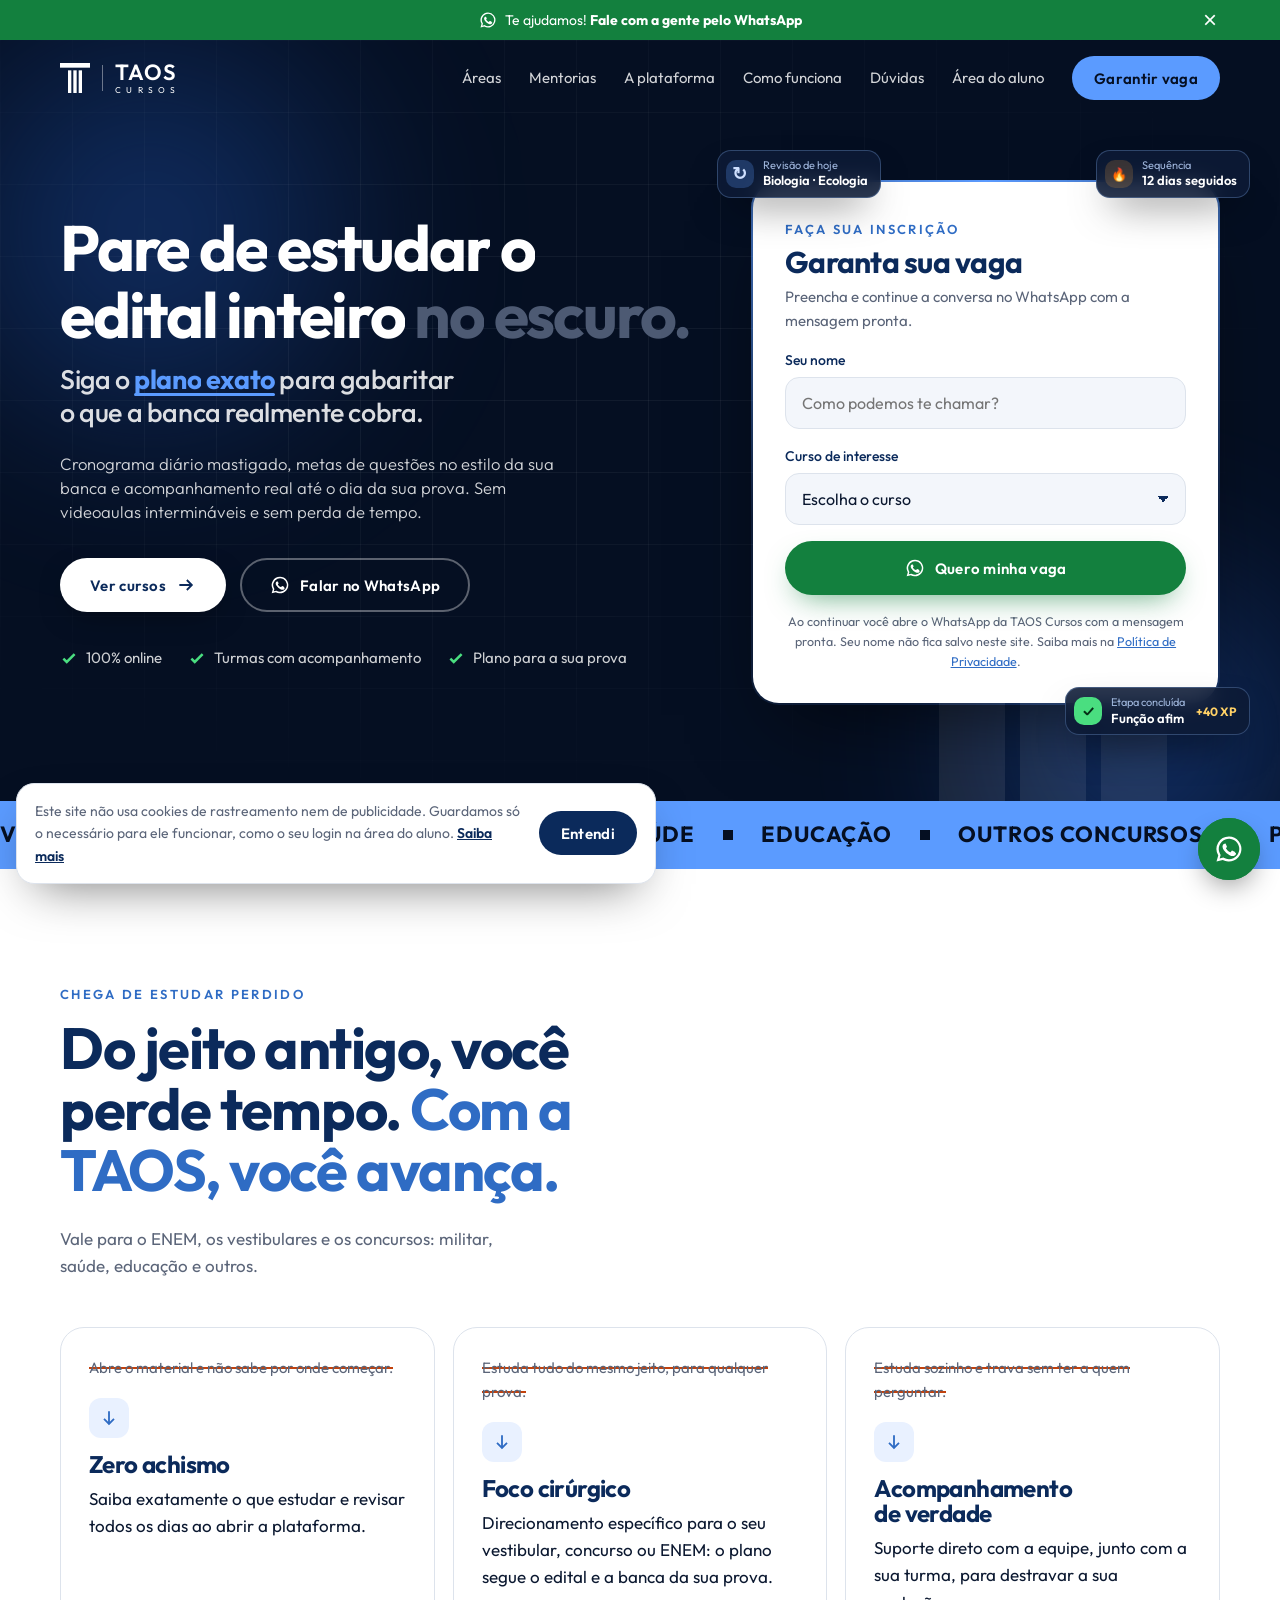
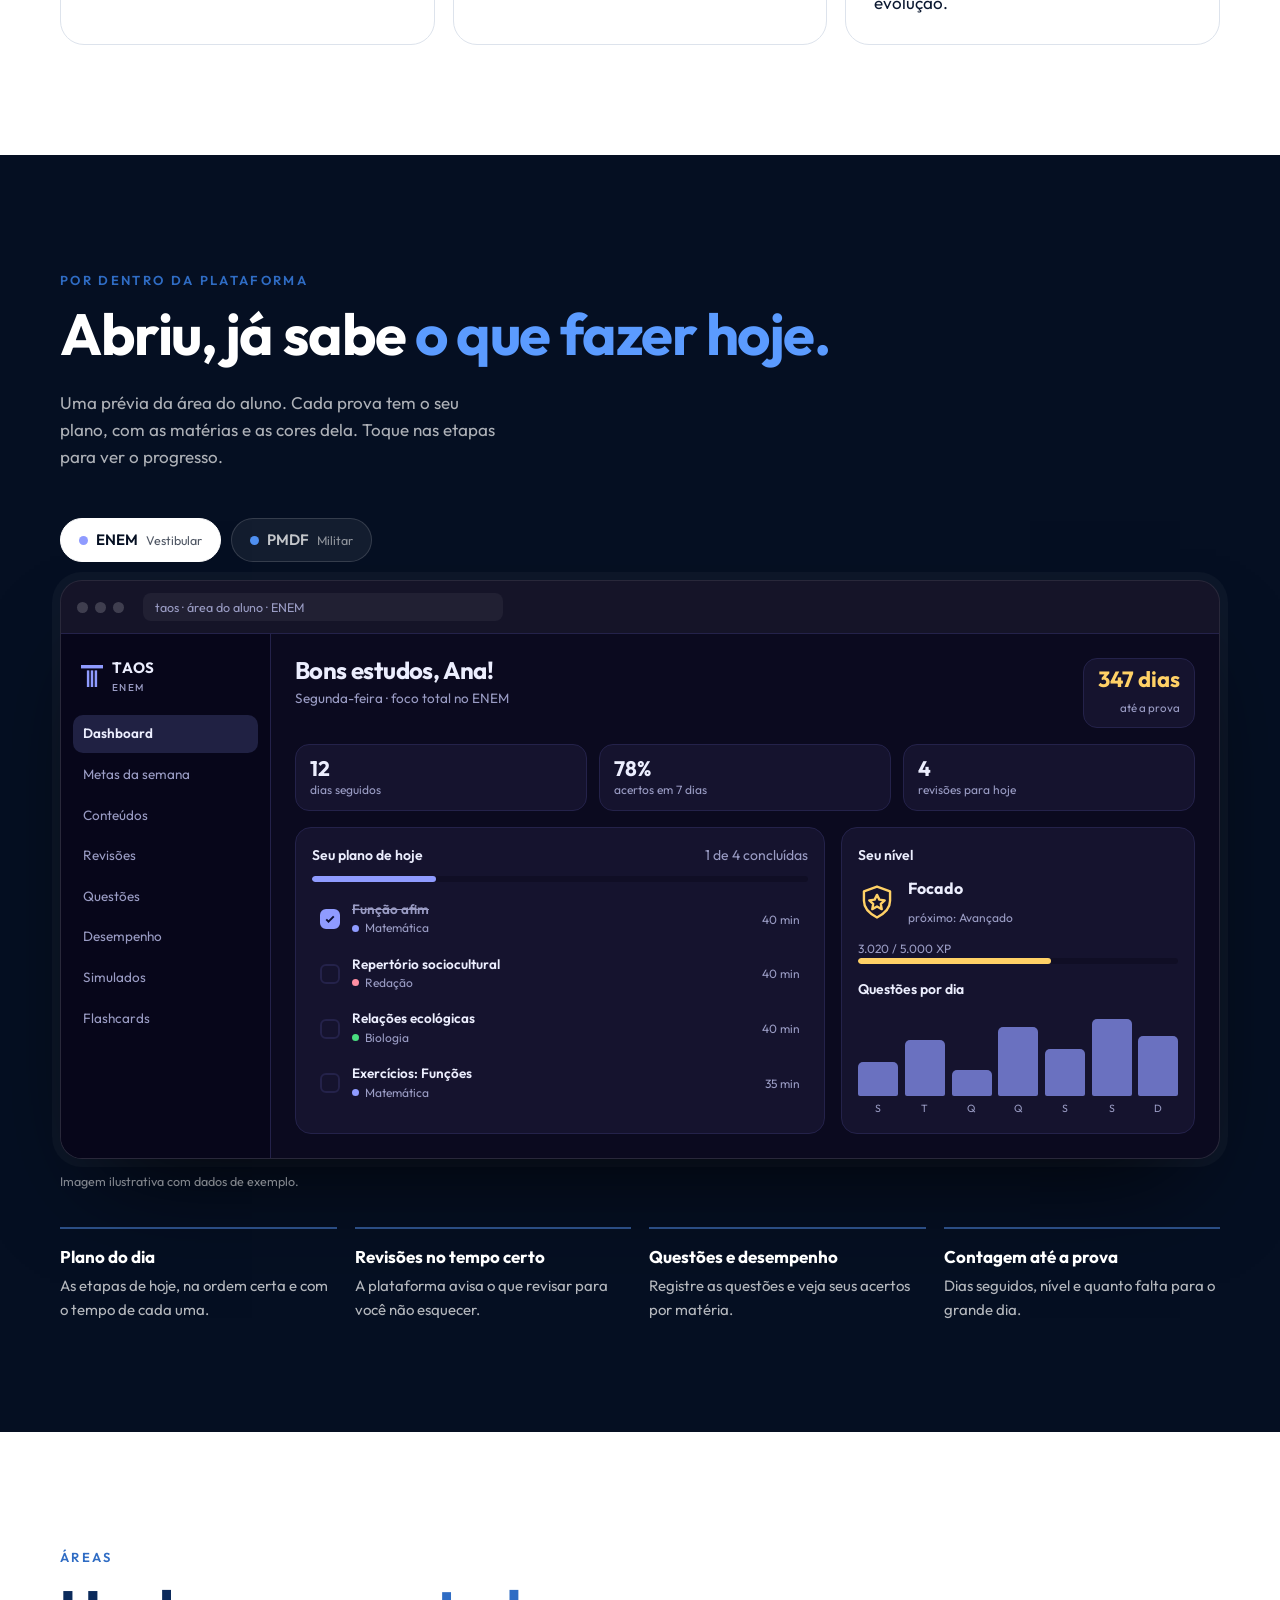
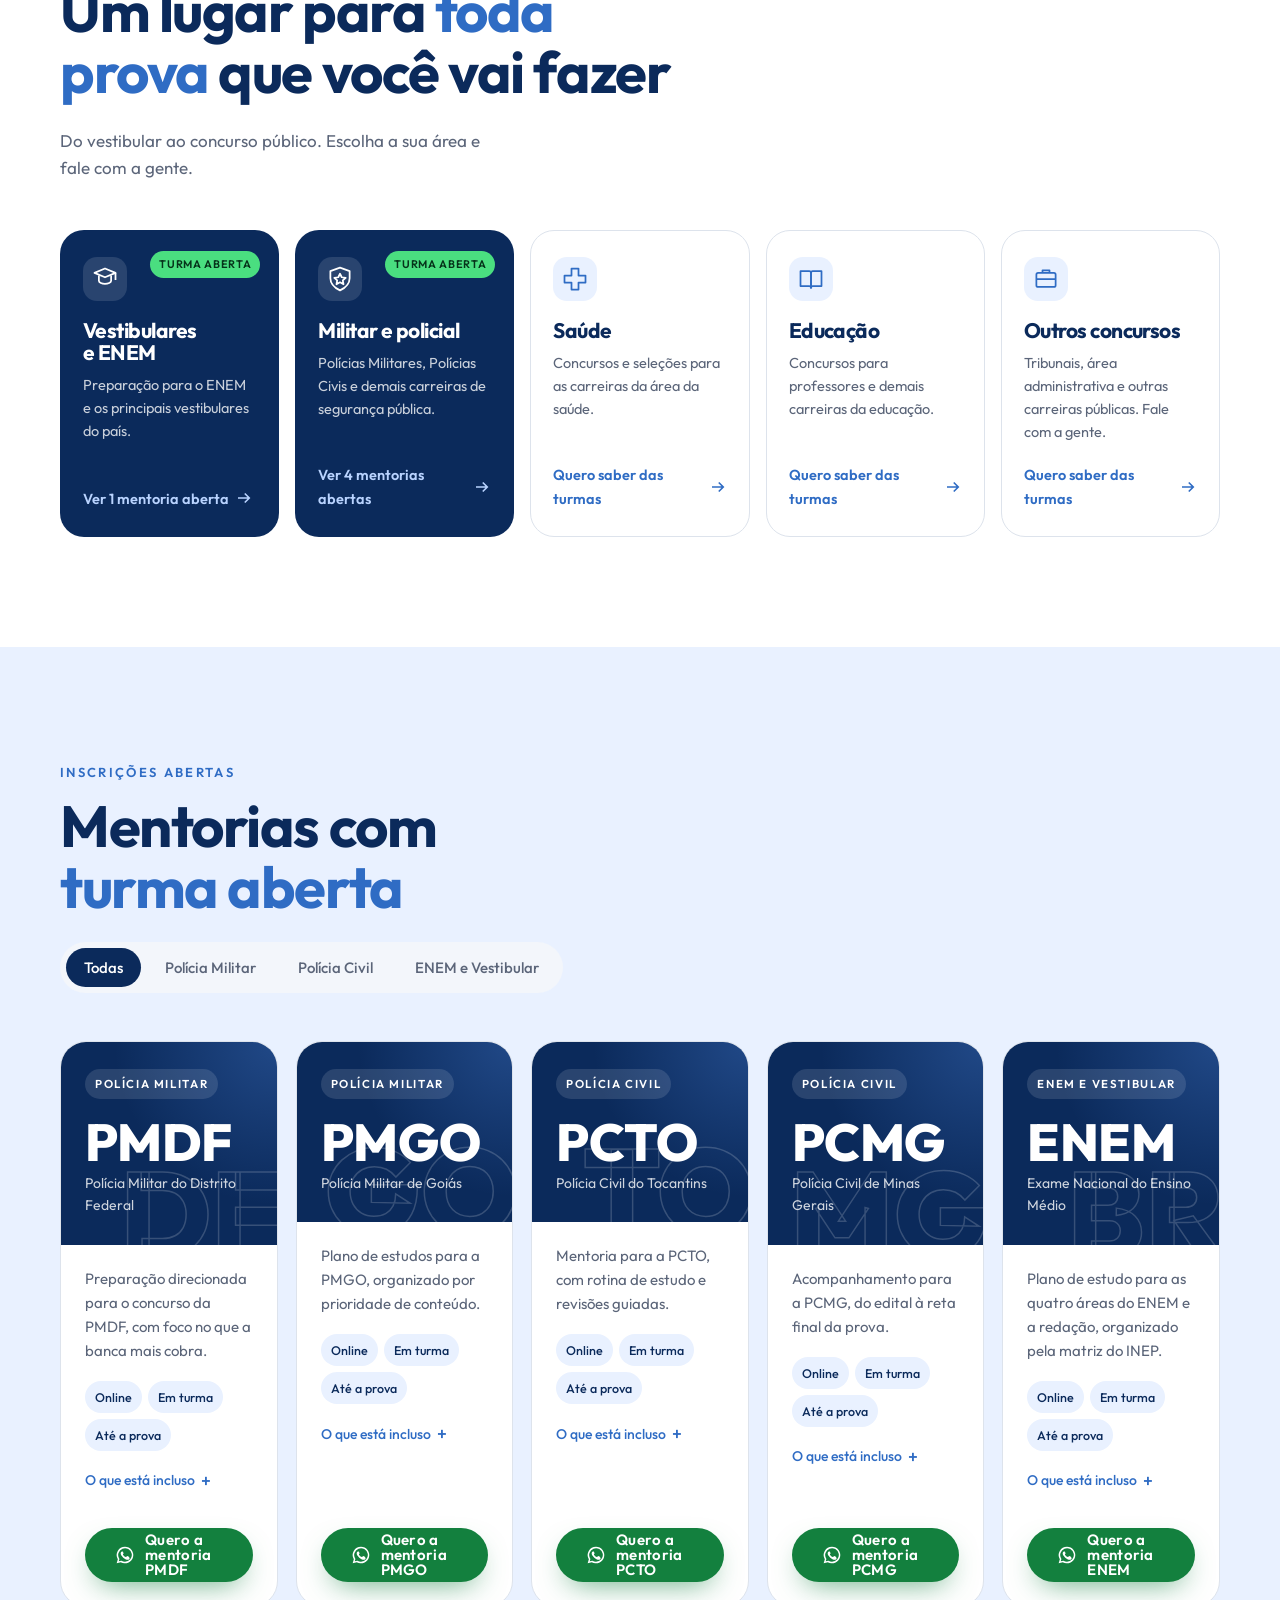
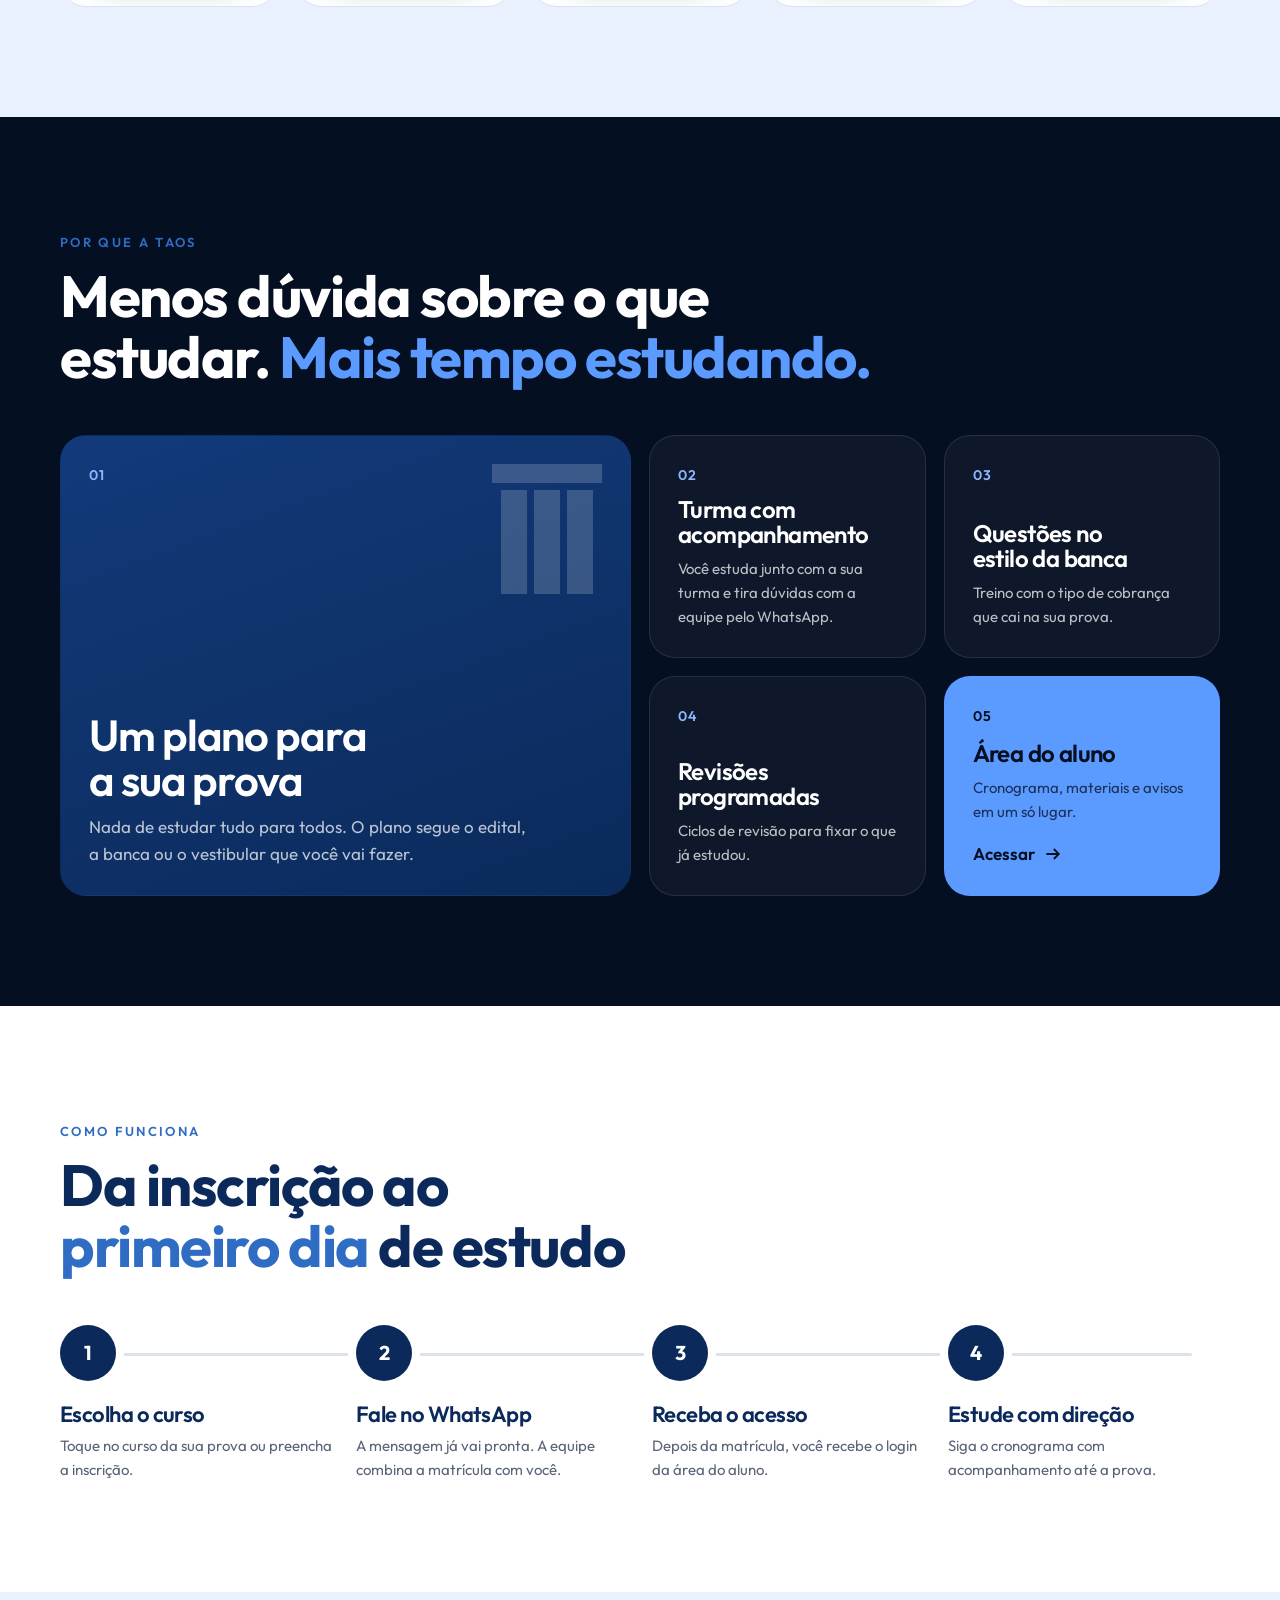
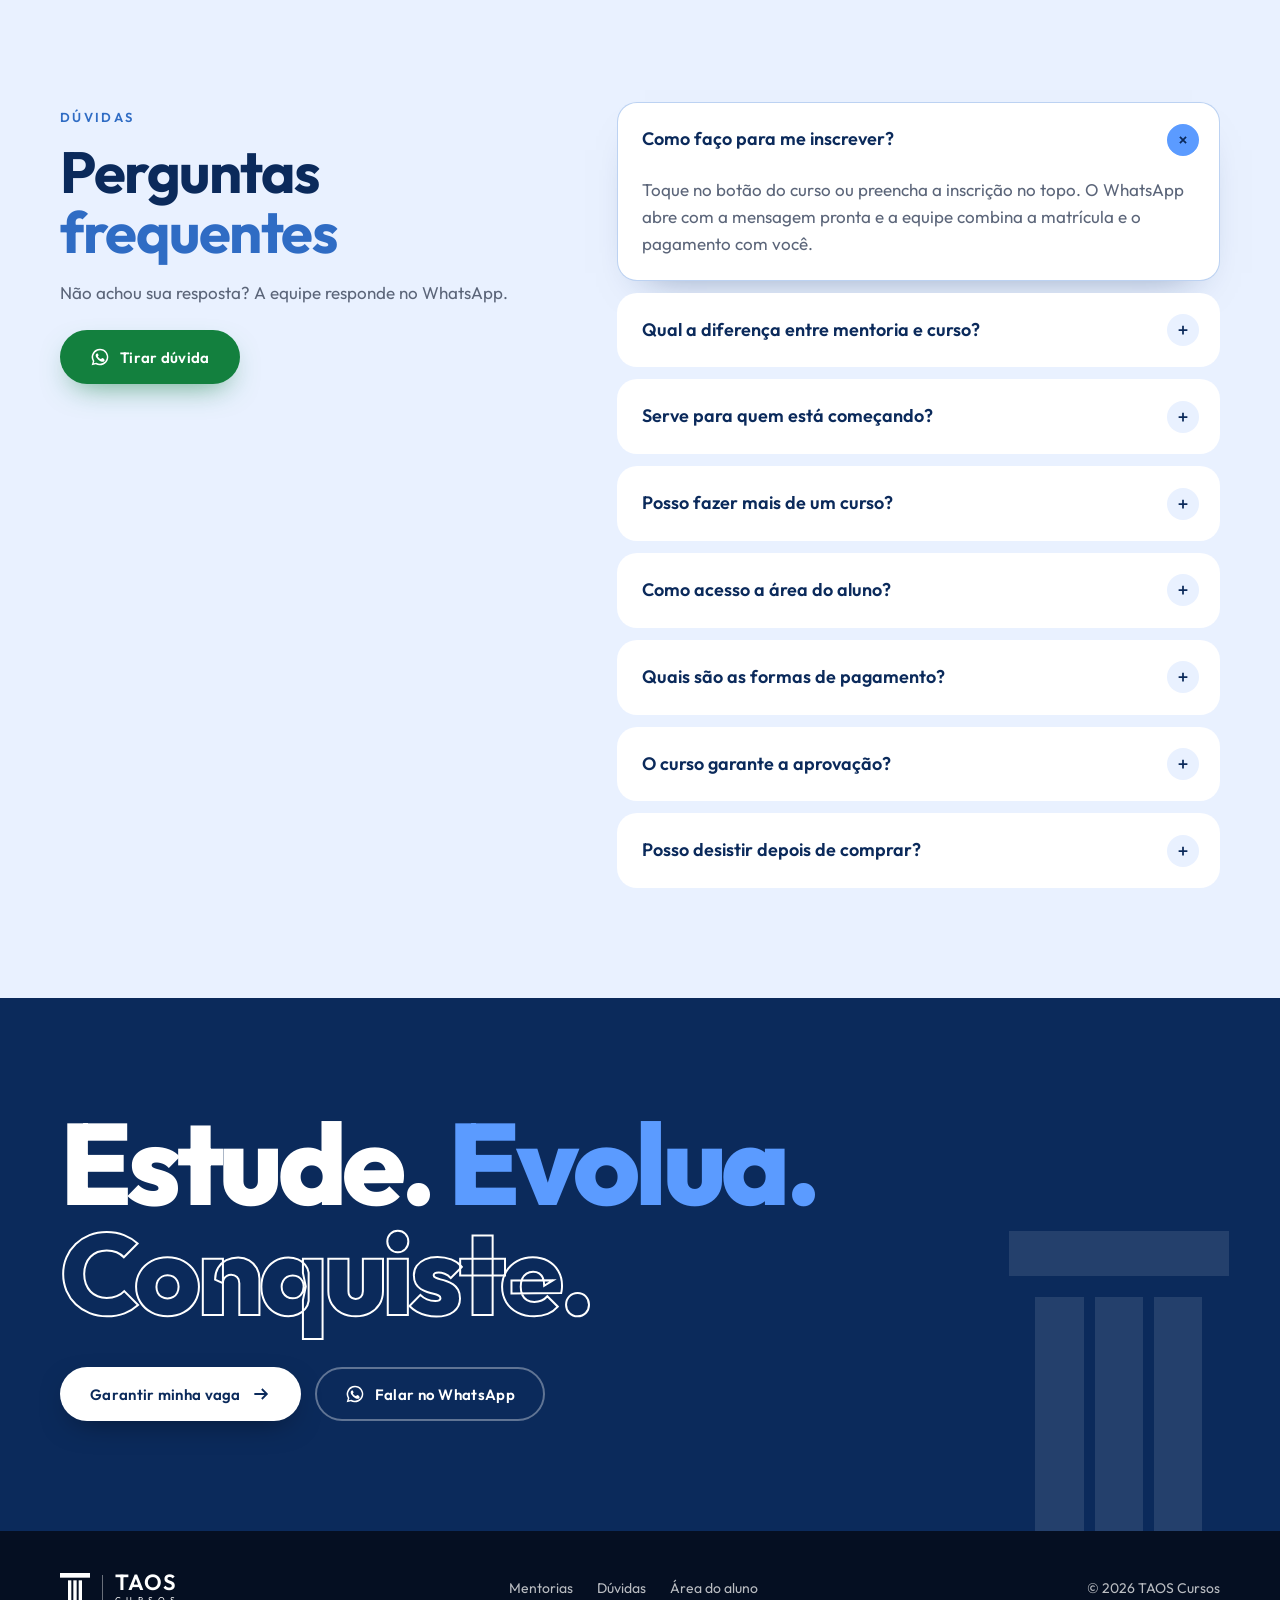
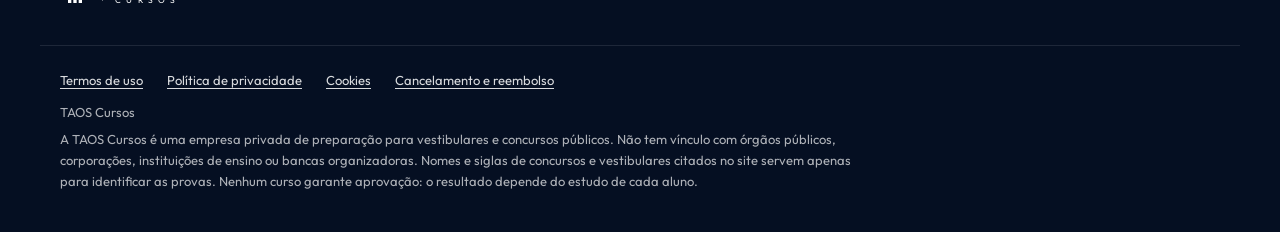
==== index.html @ 059cd926 "Landing: volta as animações, sem a luz que segue o mouse e sem o selo do topo Co-Authored-By: Claude" ====
<!doctype html>
<html lang="pt-BR">
<head>
<meta charset="utf-8">
<meta name="viewport" content="width=device-width, initial-scale=1, viewport-fit=cover">
<title>TAOS Cursos · Vestibulares e concursos públicos</title>
<meta name="description" content="Cursos e mentorias da TAOS para vestibulares, ENEM e concursos públicos: área militar e policial, saúde, educação e mais. Fale com a gente pelo WhatsApp.">
<meta name="theme-color" content="#071c3d">
<meta property="og:title" content="TAOS Cursos · Vestibulares e concursos públicos">
<meta property="og:description" content="Vestibulares, ENEM e concursos: militar, saúde, educação e mais. Estude. Evolua. Conquiste.">
<link rel="preconnect" href="https://fonts.googleapis.com">
<link rel="preconnect" href="https://fonts.gstatic.com" crossorigin>
<link rel="stylesheet" href="https://fonts.googleapis.com/css2?family=Outfit:wght@300;400;500;600;700;800&display=swap">
<link rel="stylesheet" href="assets/css/style.css?v=16">
<link rel="icon" href="data:image/svg+xml,%3Csvg xmlns='http://www.w3.org/2000/svg' viewBox='0 0 100 100'%3E%3Crect width='100' height='100' fill='%230b2a5b'/%3E%3Cg fill='%23fff'%3E%3Crect x='20' y='22' width='60' height='9'/%3E%3Crect x='36' y='36' width='7' height='44'/%3E%3Crect x='46.5' y='36' width='7' height='44'/%3E%3Crect x='57' y='36' width='7' height='44'/%3E%3C/g%3E%3C/svg%3E">
<script>document.documentElement.classList.add("js")</script>
</head>
<body>

<svg width="0" height="0" style="position:absolute" aria-hidden="true">
  <symbol id="taos-mark" viewBox="0 0 90 90"><rect x="0" y="0" width="90" height="14"/><rect x="24" y="22" width="10" height="68"/><rect x="40" y="22" width="10" height="68"/><rect x="56" y="22" width="10" height="68"/></symbol>
  <symbol id="i-wa" viewBox="0 0 24 24"><path fill="currentColor" d="M12 2a10 10 0 0 0-8.6 15.1L2 22l5-1.3A10 10 0 1 0 12 2zm0 18.2a8.2 8.2 0 0 1-4.2-1.2l-.3-.2-3 .8.8-2.9-.2-.3A8.2 8.2 0 1 1 12 20.2zm4.5-6.1c-.2-.1-1.5-.7-1.7-.8-.2-.1-.4-.1-.6.1l-.8 1c-.1.2-.3.2-.5.1a6.7 6.7 0 0 1-3.3-2.9c-.3-.4.2-.4.7-1.3.1-.2 0-.3 0-.4l-.8-1.8c-.2-.5-.4-.4-.6-.4h-.5a1 1 0 0 0-.7.3 3 3 0 0 0-.9 2.2 5.2 5.2 0 0 0 1.1 2.8 11.9 11.9 0 0 0 4.6 4c1.7.7 2.4.8 3.2.6.5-.1 1.5-.6 1.7-1.2.2-.6.2-1.1.2-1.2-.1-.1-.3-.2-.6-.3z"/></symbol>
  <symbol id="i-check" viewBox="0 0 16 16"><path d="M3 8.5l3 3 7-7" fill="none" stroke="currentColor" stroke-width="2.2"/></symbol>
  <symbol id="i-arrow" viewBox="0 0 24 24"><path d="M4 12h15M13 6l6 6-6 6" fill="none" stroke="currentColor" stroke-width="2.2"/></symbol>
</svg>

<a class="skip" href="#topo">Pular para o conteúdo</a>
<div class="topbar" id="topbar">
  <div class="wrap">
    <a data-wa="geral" target="_blank" rel="noopener" href="#"><svg class="ico"><use href="#i-wa"/></svg><span>Te ajudamos! <b>Fale com a gente pelo WhatsApp</b></span></a>
    <button class="topbar-x" id="topbar-x" aria-label="Fechar aviso">×</button>
  </div>
</div>

<header class="head" id="head">
  <div class="wrap">
    <a class="logo" href="#topo" aria-label="TAOS Cursos, início">
      <svg fill="currentColor"><use href="#taos-mark"/></svg><span class="sep"></span>
      <span class="txt"><b>TAOS</b><small>CURSOS</small></span>
    </a>
    <nav class="nav" id="nav" aria-label="Principal">
      <a href="#areas">Áreas</a>
      <a href="#mentorias">Mentorias</a>
      <a href="#plataforma">A plataforma</a>
      <a href="#como-funciona">Como funciona</a>
      <a href="#duvidas">Dúvidas</a>
      <a href="qg/">Área do aluno</a>
      <a class="btn btn-pill" href="#inscricao">Garantir vaga</a>
    </nav>
    <button class="burger" id="burger" aria-label="Abrir menu" aria-expanded="false" aria-controls="nav"><span></span><span></span></button>
  </div>
</header>

<main id="topo">
  <!-- HERO -->
  <section class="hero">
    <div class="hero-bg" aria-hidden="true">
      <div class="glow g1"></div><div class="glow g2"></div>
      <div class="grid-lines"></div>
      <div class="pillars"><i></i><i></i><i></i><b></b></div>
    </div>
    <div class="wrap hero-in">
      <div class="hero-copy">
        <h1 class="h-hero">
          <span class="h-a" data-split>Pare de estudar o edital inteiro <span class="escuro">no escuro.</span></span>
          <span class="h-b" data-split>Siga o <span class="plano">plano exato</span> para gabaritar o que a banca realmente cobra.</span>
        </h1>
        <p class="lead">Cronograma diário mastigado, metas de questões no estilo da sua banca e acompanhamento real até o dia da sua prova. Sem videoaulas intermináveis e sem perda de tempo.</p>
        <div class="hero-ctas">
          <a class="btn btn-white" href="#areas">Ver cursos <svg class="ico"><use href="#i-arrow"/></svg></a>
          <a class="btn btn-outline" data-wa="geral" target="_blank" rel="noopener" href="#"><svg class="ico"><use href="#i-wa"/></svg>Falar no WhatsApp</a>
        </div>
        <ul class="hero-checks">
          <li><svg class="ico"><use href="#i-check"/></svg>100% online</li>
          <li><svg class="ico"><use href="#i-check"/></svg>Turmas com acompanhamento</li>
          <li><svg class="ico"><use href="#i-check"/></svg>Plano para a sua prova</li>
        </ul>
      </div>

      <div class="lead-wrap">
      <div class="fchip f1" aria-hidden="true"><span class="fc-ic ok">✓</span><span><small>Etapa concluída</small><b id="fc1">Função afim</b></span><em>+40 XP</em></div>
      <div class="fchip f2" aria-hidden="true"><span class="fc-ic fogo">🔥</span><span><small>Sequência</small><b>12 dias seguidos</b></span></div>
      <div class="fchip f3" aria-hidden="true"><span class="fc-ic rev">↻</span><span><small>Revisão de hoje</small><b id="fc3">Biologia · Ecologia</b></span></div>
      <form class="lead-card" id="inscricao" novalidate>
        <div class="lead-head">
          <span class="eyebrow">Faça sua inscrição</span>
          <h2>Garanta sua vaga</h2>
          <p>Preencha e continue a conversa no WhatsApp com a mensagem pronta.</p>
        </div>
        <div class="field"><label for="f-nome">Seu nome</label><input id="f-nome" name="nome" autocomplete="name" placeholder="Como podemos te chamar?" required></div>
        <div class="field"><label for="f-concurso">Curso de interesse</label>
          <select id="f-concurso" name="concurso" required><option value="">Escolha o curso</option></select>
        </div>
        <p class="form-err" id="form-err" role="alert" hidden></p>
        <button class="btn btn-wa btn-block" type="submit"><svg class="ico"><use href="#i-wa"/></svg>Quero minha vaga</button>
        <p class="fine">Ao continuar você abre o WhatsApp da TAOS Cursos com a mensagem pronta. Seu nome não fica salvo neste site. Saiba mais na <a href="privacidade.html">Política de Privacidade</a>.</p>
      </form>
      </div>
    </div>
  </section>

  <!-- MARQUEE -->
  <div class="marquee" aria-hidden="true">
    <div class="track" id="marquee"></div>
  </div>

  <!-- DOR E PROMESSA -->
  <section class="sec" id="promessa">
    <div class="wrap">
      <div class="sec-top" data-reveal>
        <div>
          <span class="eyebrow">Chega de estudar perdido</span>
          <h2 class="h2">Do jeito antigo, você perde tempo. <span class="hl">Com a TAOS, você avança.</span></h2>
        </div>
        <p class="muted sec-sub">Vale para o ENEM, os vestibulares e os concursos: militar, saúde, educação e outros.</p>
      </div>
      <div class="dgrid">
        <article class="dor" data-reveal>
          <p class="dor-x"><span>Abre o material e não sabe por onde começar.</span></p>
          <span class="dor-seta" aria-hidden="true"><svg class="ico"><use href="#i-arrow"/></svg></span>
          <h3>Zero achismo</h3>
          <p>Saiba exatamente o que estudar e revisar todos os dias ao abrir a plataforma.</p>
        </article>
        <article class="dor" data-reveal style="--d:.1s">
          <p class="dor-x"><span>Estuda tudo do mesmo jeito, para qualquer prova.</span></p>
          <span class="dor-seta" aria-hidden="true"><svg class="ico"><use href="#i-arrow"/></svg></span>
          <h3>Foco cirúrgico</h3>
          <p>Direcionamento específico para o seu vestibular, concurso ou ENEM: o plano segue o edital e a banca da sua prova.</p>
        </article>
        <article class="dor" data-reveal style="--d:.2s">
          <p class="dor-x"><span>Estuda sozinho e trava sem ter a quem perguntar.</span></p>
          <span class="dor-seta" aria-hidden="true"><svg class="ico"><use href="#i-arrow"/></svg></span>
          <h3>Acompanhamento de verdade</h3>
          <p>Suporte direto com a equipe, junto com a sua turma, para destravar a sua evolução.</p>
        </article>
      </div>
    </div>
  </section>

  <!-- A PLATAFORMA POR DENTRO -->
  <section class="sec sec-dark" id="plataforma">
    <div class="wrap">
      <div class="sec-top" data-reveal>
        <div>
          <span class="eyebrow">Por dentro da plataforma</span>
          <h2 class="h2">Abriu, já sabe <span class="hl">o que fazer hoje.</span></h2>
        </div>
        <p class="muted sec-sub">Uma prévia da área do aluno. Cada prova tem o seu plano, com as matérias e as cores dela. Toque nas etapas para ver o progresso.</p>
      </div>
      <div class="pv" data-reveal>
        <div class="pv-tabs" id="pv-tabs" role="tablist" aria-label="Escolha a prévia"></div>
        <div class="pv-win" id="pv-win" role="tabpanel"></div>
        <p class="pv-nota">Imagem ilustrativa com dados de exemplo.</p>
      </div>
      <ul class="pv-feats">
        <li data-reveal><b>Plano do dia</b><span>As etapas de hoje, na ordem certa e com o tempo de cada uma.</span></li>
        <li data-reveal style="--d:.08s"><b>Revisões no tempo certo</b><span>A plataforma avisa o que revisar para você não esquecer.</span></li>
        <li data-reveal style="--d:.16s"><b>Questões e desempenho</b><span>Registre as questões e veja seus acertos por matéria.</span></li>
        <li data-reveal style="--d:.24s"><b>Contagem até a prova</b><span>Dias seguidos, nível e quanto falta para o grande dia.</span></li>
      </ul>
    </div>
  </section>

  <!-- ÁREAS -->
  <section class="sec" id="areas">
    <div class="wrap">
      <div class="sec-top" data-reveal>
        <div>
          <span class="eyebrow">Áreas</span>
          <h2 class="h2">Um lugar para <span class="hl">toda prova</span> que você vai fazer</h2>
        </div>
        <p class="muted sec-sub">Do vestibular ao concurso público. Escolha a sua área e fale com a gente.</p>
      </div>
      <div class="agrid" id="agrid"></div>
    </div>
  </section>

  <!-- MENTORIAS -->
  <section class="sec sec-ice" id="mentorias">
    <div class="wrap">
      <div class="sec-top" data-reveal>
        <div>
          <span class="eyebrow">Inscrições abertas</span>
          <h2 class="h2">Mentorias com <span class="hl">turma aberta</span></h2>
        </div>
        <div class="filters" role="tablist" aria-label="Filtrar mentorias">
          <button class="f-btn on" data-f="todas" role="tab" aria-selected="true">Todas</button>
        </div>
      </div>
      <div class="mgrid" id="mgrid"></div>
    </div>
  </section>

  <!-- POR QUE -->
  <section class="sec sec-dark" id="porque">
    <div class="wrap">
      <div class="sec-top" data-reveal>
        <div>
          <span class="eyebrow">Por que a TAOS</span>
          <h2 class="h2">Menos dúvida sobre o que estudar. <span class="hl">Mais tempo estudando.</span></h2>
        </div>
      </div>
      <div class="bento">
        <article class="b b-big" data-reveal>
          <span class="b-num">01</span>
          <h3>Um plano para a sua prova</h3>
          <p>Nada de estudar tudo para todos. O plano segue o edital, a banca ou o vestibular que você vai fazer.</p>
          <div class="b-bars" aria-hidden="true"><i></i><i></i><i></i></div>
        </article>
        <article class="b" data-reveal><span class="b-num">02</span><h3>Turma com acompanhamento</h3><p>Você estuda junto com a sua turma e tira dúvidas com a equipe pelo WhatsApp.</p></article>
        <article class="b" data-reveal><span class="b-num">03</span><h3>Questões no estilo da banca</h3><p>Treino com o tipo de cobrança que cai na sua prova.</p></article>
        <article class="b" data-reveal><span class="b-num">04</span><h3>Revisões programadas</h3><p>Ciclos de revisão para fixar o que já estudou.</p></article>
        <article class="b b-accent" data-reveal><span class="b-num">05</span><h3>Área do aluno</h3><p>Cronograma, materiais e avisos em um só lugar.</p><a href="qg/" class="b-link">Acessar <svg class="ico"><use href="#i-arrow"/></svg></a></article>
      </div>
    </div>
  </section>

  <!-- COMO FUNCIONA -->
  <section class="sec" id="como-funciona">
    <div class="wrap">
      <div class="sec-top" data-reveal>
        <div>
          <span class="eyebrow">Como funciona</span>
          <h2 class="h2">Da inscrição ao <span class="hl">primeiro dia</span> de estudo</h2>
        </div>
      </div>
      <ol class="timeline" id="timeline">
        <span class="tl-line" aria-hidden="true"><span id="tl-fill"></span></span>
        <li data-reveal><b>1</b><h3>Escolha o curso</h3><p>Toque no curso da sua prova ou preencha a inscrição.</p></li>
        <li data-reveal><b>2</b><h3>Fale no WhatsApp</h3><p>A mensagem já vai pronta. A equipe combina a matrícula com você.</p></li>
        <li data-reveal><b>3</b><h3>Receba o acesso</h3><p>Depois da matrícula, você recebe o login da área do aluno.</p></li>
        <li data-reveal><b>4</b><h3>Estude com direção</h3><p>Siga o cronograma com acompanhamento até a prova.</p></li>
      </ol>
    </div>
  </section>

  <!-- FAQ -->
  <section class="sec sec-ice" id="duvidas">
    <div class="wrap faq">
      <div data-reveal>
        <span class="eyebrow">Dúvidas</span>
        <h2 class="h2">Perguntas <span class="hl">frequentes</span></h2>
        <p class="muted">Não achou sua resposta? A equipe responde no WhatsApp.</p>
        <a class="btn btn-wa" data-wa="geral" target="_blank" rel="noopener" href="#"><svg class="ico"><use href="#i-wa"/></svg>Tirar dúvida</a>
      </div>
      <div class="qa" data-reveal>
        <details open><summary>Como faço para me inscrever?</summary><div><p>Toque no botão do curso ou preencha a inscrição no topo. O WhatsApp abre com a mensagem pronta e a equipe combina a matrícula e o pagamento com você.</p></div></details>
        <details><summary>Qual a diferença entre mentoria e curso?</summary><div><p>No curso você recebe as aulas. Na mentoria você recebe direção: o que estudar, quando estudar e acompanhamento para manter o ritmo até a prova.</p></div></details>
        <details><summary>Serve para quem está começando?</summary><div><p>Sim. O cronograma da turma começa pela base e avança por etapas, e a equipe orienta você a encaixar os estudos no tempo que tem.</p></div></details>
        <details><summary>Posso fazer mais de um curso?</summary><div><p>Pode. Fale com a equipe no WhatsApp para montar um plano que atenda às suas provas.</p></div></details>
        <details><summary>Como acesso a área do aluno?</summary><div><p>Depois da matrícula você recebe o seu login. É só entrar em “Área do aluno”, no topo do site.</p></div></details>
        <details><summary>Quais são as formas de pagamento?</summary><div><p>As formas de pagamento são informadas no atendimento pelo WhatsApp.</p></div></details>
        <details><summary>O curso garante a aprovação?</summary><div><p>Não. Nenhum curso pode garantir aprovação em concurso ou vestibular. A TAOS organiza o seu estudo e acompanha a sua evolução, mas o resultado depende da sua dedicação e da concorrência de cada prova.</p></div></details>
        <details><summary>Posso desistir depois de comprar?</summary><div><p>Sim. Você pode cancelar em até 7 dias após a compra e recebe o valor de volta, como garante o Código de Defesa do Consumidor. Veja a <a href="reembolso.html">política de cancelamento e reembolso</a>.</p></div></details>
      </div>
    </div>
  </section>

  <!-- CTA FINAL -->
  <section class="final">
    <div class="pillars small" aria-hidden="true"><i></i><i></i><i></i><b></b></div>
    <div class="wrap final-in">
      <h2 class="final-words" data-reveal><span>Estude.</span> <span>Evolua.</span> <span>Conquiste.</span></h2>
      <div class="final-ctas" data-reveal>
        <a class="btn btn-white" href="#inscricao">Garantir minha vaga <svg class="ico"><use href="#i-arrow"/></svg></a>
        <a class="btn btn-outline" data-wa="geral" target="_blank" rel="noopener" href="#"><svg class="ico"><use href="#i-wa"/></svg>Falar no WhatsApp</a>
      </div>
    </div>
  </section>
</main>

<footer class="foot">
  <div class="wrap">
    <a class="logo" href="#topo" aria-label="TAOS Cursos">
      <svg fill="currentColor"><use href="#taos-mark"/></svg><span class="sep"></span>
      <span class="txt"><b>TAOS</b><small>CURSOS</small></span>
    </a>
    <nav aria-label="Rodapé"><a href="#mentorias">Mentorias</a><a href="#duvidas">Dúvidas</a><a href="qg/">Área do aluno</a></nav>
    <span>© <span id="ano">2026</span> TAOS Cursos</span>
  </div>
  <div class="wrap foot-legal">
    <nav aria-label="Documentos legais"><a href="termos.html">Termos de uso</a><a href="privacidade.html">Política de privacidade</a><a href="privacidade.html#cookies">Cookies</a><a href="reembolso.html">Cancelamento e reembolso</a></nav>
    <p id="empresa-dados"></p>
    <p>A TAOS Cursos é uma empresa privada de preparação para vestibulares e concursos públicos. Não tem vínculo com órgãos públicos, corporações, instituições de ensino ou bancas organizadoras. Nomes e siglas de concursos e vestibulares citados no site servem apenas para identificar as provas. Nenhum curso garante aprovação: o resultado depende do estudo de cada aluno.</p>
  </div>
</footer>

<div class="cookie" id="cookie" role="region" aria-label="Aviso de cookies" hidden>
  <p>Este site não usa cookies de rastreamento nem de publicidade. Guardamos só o necessário para ele funcionar, como o seu login na área do aluno. <a href="privacidade.html#cookies">Saiba mais</a></p>
  <button class="btn btn-navy" type="button" id="cookie-ok">Entendi</button>
</div>

<a class="wa-float" data-wa="geral" target="_blank" rel="noopener" href="#" aria-label="Falar no WhatsApp"><svg class="ico"><use href="#i-wa"/></svg></a>

<script src="assets/js/config.js?v=8"></script>
<script src="assets/js/main.js?v=14"></script>
</body>
</html>
---- assets/css/style.css ----
/* TAOS Cursos — plataforma
   Identidade: azul predominante, branco no detalhe, Outfit. Linguagem jovem e animada. */
:root {
  --navy: #0b2a5b;
  --deep: #071c3d;
  --night: #050f22;
  --blue: #2f6cc4;
  --electric: #5b9bff;
  --ice: #e9f1ff;
  --mist: #f3f6fb;
  --white: #ffffff;
  --ink: #0b1830;
  --muted: #5b6579;
  --line: #dde3ec;
  --wa: #13803e;
  --font: "Outfit", "Helvetica Neue", Arial, sans-serif;
  --wrap: 1200px;
  --ease: cubic-bezier(.2,.7,.2,1);
}
* { box-sizing: border-box; }
html { scroll-behavior: smooth; scroll-padding-top: 90px; }
body { margin: 0; font-family: var(--font); color: var(--ink); background: var(--white); font-size: 17px; line-height: 1.6; -webkit-font-smoothing: antialiased; overflow-x: hidden; }
img, svg { max-width: 100%; }
a { color: inherit; }
h1, h2, h3 { margin: 0; line-height: 1.05; letter-spacing: -0.025em; text-wrap: balance; }
p { margin: 0; }
.wrap { max-width: var(--wrap); margin: 0 auto; padding-left: max(20px, env(safe-area-inset-left, 0px)); padding-right: max(20px, env(safe-area-inset-right, 0px)); }
.ico { width: 20px; height: 20px; flex: none; }
:focus-visible { outline: 3px solid var(--electric); outline-offset: 3px; }
.muted { color: var(--muted); }

/* ---------- Logo ---------- */
.logo { display: inline-flex; align-items: center; gap: 12px; text-decoration: none; color: currentColor; }
.logo svg { width: 30px; height: 30px; flex: none; }
.logo .sep { width: 1px; height: 26px; background: currentColor; opacity: .4; }
.logo .txt { display: flex; flex-direction: column; line-height: 1; }
.logo .txt b { font-weight: 600; font-size: 22px; letter-spacing: .04em; }
.logo .txt small { font-size: 8.5px; letter-spacing: .62em; margin-top: 3px; }

/* ---------- Botões ---------- */
.btn { position: relative; display: inline-flex; align-items: center; justify-content: center; gap: 10px; min-height: 54px; padding: 0 28px; border-radius: 999px; font: 600 15px/1 var(--font); letter-spacing: .02em; text-decoration: none; border: 2px solid transparent; cursor: pointer; overflow: hidden; isolation: isolate; transition: transform .25s var(--ease), box-shadow .25s var(--ease), background .2s, color .2s, border-color .2s; }
.btn::after { content: ""; position: absolute; inset: 0; z-index: -1; background: linear-gradient(110deg, transparent 30%, rgba(255,255,255,.35) 50%, transparent 70%); transform: translateX(-120%); transition: transform .6s var(--ease); }
.btn:hover::after { transform: translateX(120%); }
.btn:hover { transform: translateY(-2px); }
.btn:active { transform: translateY(0) scale(.98); }
.btn .ico { transition: transform .25s var(--ease); }
.btn:hover .ico { transform: translateX(3px); }
.btn-white { background: #fff; color: var(--navy); box-shadow: 0 10px 30px -12px rgba(0,0,0,.5); }
.btn-outline { border-color: rgba(255,255,255,.35); color: #fff; }
.btn-outline:hover { border-color: #fff; background: rgba(255,255,255,.06); }
.btn-wa { background: var(--wa); color: #fff; box-shadow: 0 12px 30px -12px rgba(19,128,62,.7); }
.btn-wa:hover { background: #0f6b34; }
.btn-navy { background: var(--navy); color: #fff; }
.btn-navy:hover { background: var(--deep); }
.btn-pill { min-height: 44px; padding: 0 20px; background: var(--electric); color: var(--night); }
.btn-block { width: 100%; }

/* ---------- Topbar ---------- */
.topbar { background: var(--wa); color: #fff; font-size: 14px; }
.topbar .wrap { display: flex; align-items: center; justify-content: center; gap: 16px; min-height: 40px; position: relative; }
.topbar a { display: inline-flex; gap: 8px; align-items: center; text-decoration: none; }
.topbar a:hover b { text-decoration: underline; }
.topbar .ico { width: 18px; height: 18px; }
.topbar-x { position: absolute; right: max(12px, env(safe-area-inset-right, 0px)); background: none; border: 0; color: #fff; font-size: 24px; line-height: 1; cursor: pointer; width: 36px; height: 36px; }
.topbar[hidden] { display: none; }

/* ---------- Header ---------- */
.head { position: sticky; top: env(safe-area-inset-top, 0px); z-index: 50; color: #fff; background: rgba(5,15,34,.0); transition: background .3s, box-shadow .3s, backdrop-filter .3s; }
.head.solid { background: rgba(7,28,61,.86); backdrop-filter: blur(14px); -webkit-backdrop-filter: blur(14px); box-shadow: 0 1px 0 rgba(255,255,255,.08); }
body::before { content: ""; position: fixed; inset: 0 0 auto; height: env(safe-area-inset-top, 0px); background: var(--deep); z-index: 60; }
.head .wrap { height: 76px; display: flex; align-items: center; justify-content: space-between; gap: 24px; }
.nav { display: flex; align-items: center; gap: 28px; }
.nav a:not(.btn) { text-decoration: none; font-size: 15px; opacity: .82; position: relative; padding: 6px 0; }
.nav a:not(.btn)::after { content: ""; position: absolute; left: 0; right: 0; bottom: 0; height: 2px; background: var(--electric); transform: scaleX(0); transform-origin: left; transition: transform .3s var(--ease); }
.nav a:not(.btn):hover { opacity: 1; }
.nav a:not(.btn):hover::after { transform: scaleX(1); }
.burger { display: none; width: 46px; height: 46px; border: 0; background: rgba(255,255,255,.08); border-radius: 50%; cursor: pointer; }
.burger span { display: block; width: 20px; height: 2px; background: #fff; margin: 5px auto; transition: transform .3s var(--ease); }
.burger[aria-expanded="true"] span:first-child { transform: translateY(3.5px) rotate(45deg); }
.burger[aria-expanded="true"] span:last-child { transform: translateY(-3.5px) rotate(-45deg); }

/* ---------- Hero ---------- */
.hero { position: relative; background: var(--night); color: #fff; margin-top: -76px; padding-top: 76px; overflow: hidden; }
.hero-bg { position: absolute; inset: 0; pointer-events: none; }
.glow { position: absolute; border-radius: 50%; filter: blur(70px); opacity: .55; }
.g1 { width: 620px; height: 620px; background: radial-gradient(circle, #1d4fa8, transparent 65%); left: -160px; top: -120px; animation: drift 14s ease-in-out infinite alternate; }
.g2 { width: 520px; height: 520px; background: radial-gradient(circle, #2b6be0, transparent 65%); right: -120px; bottom: -200px; opacity: .45; animation: drift 18s ease-in-out infinite alternate-reverse; }
@keyframes drift { to { transform: translate(80px, 60px) scale(1.1); } }
.grid-lines { position: absolute; inset: 0; background-image: linear-gradient(rgba(255,255,255,.05) 1px, transparent 1px), linear-gradient(90deg, rgba(255,255,255,.05) 1px, transparent 1px); background-size: 72px 72px; mask-image: radial-gradient(ellipse at 40% 40%, #000 20%, transparent 75%); -webkit-mask-image: radial-gradient(ellipse at 40% 40%, #000 20%, transparent 75%); }
.pillars { position: absolute; right: 6%; bottom: 0; width: 300px; height: 400px; opacity: .08; }
.pillars b { position: absolute; left: 0; right: 0; top: 0; height: 15%; background: #fff; transform-origin: center; animation: slab 1.2s .2s var(--ease) both; }
.pillars i { position: absolute; bottom: 0; width: 22%; height: 78%; background: #fff; transform-origin: bottom; animation: rise 1.1s var(--ease) both; }
.pillars i:nth-child(1) { left: 12%; }
.pillars i:nth-child(2) { left: 39%; animation-delay: .1s; }
.pillars i:nth-child(3) { left: 66%; animation-delay: .2s; }
@keyframes rise { from { transform: scaleY(0); } }
@keyframes slab { from { transform: scaleX(0); } }

.hero-in { position: relative; display: grid; grid-template-columns: 1.15fr .85fr; gap: 56px; align-items: center; padding-block: 64px 96px; }
.hero-in > * { min-width: 0; }
.pill-tag { display: inline-flex; align-items: center; gap: 10px; padding: 8px 16px; border-radius: 999px; background: rgba(91,155,255,.14); border: 1px solid rgba(91,155,255,.35); color: #b9d3ff; font-size: 14px; font-weight: 500; letter-spacing: .04em; }
.dot { width: 8px; height: 8px; border-radius: 50%; background: #4ade80; box-shadow: 0 0 0 0 rgba(74,222,128,.7); animation: ping 1.8s infinite; }
@keyframes ping { 70% { box-shadow: 0 0 0 10px rgba(74,222,128,0); } 100% { box-shadow: 0 0 0 0 rgba(74,222,128,0); } }
.h-hero { font-size: clamp(46px, 7.2vw, 92px); font-weight: 700; letter-spacing: -0.035em; margin: 26px 0 24px; }
.h-hero .line { display: block; overflow: hidden; padding-bottom: .06em; }
.h-hero .line > span { display: inline-block; animation: up .9s var(--ease) both; }
.h-hero .line:nth-child(2) > span { animation-delay: .1s; }
.h-hero .line:nth-child(3) > span { animation-delay: .2s; }
@keyframes up { from { transform: translateY(105%); } }
.rotator { display: inline-block; position: relative; color: var(--electric); min-width: 3.4ch; vertical-align: bottom; }
.rotator > span { display: inline-block; }
.rotator::after { content: ""; position: absolute; left: 0; right: 0; bottom: .04em; height: .09em; background: var(--electric); border-radius: 4px; transform-origin: left; animation: bar 2.6s var(--ease) infinite; }
@keyframes bar { 0% { transform: scaleX(0); } 25%, 80% { transform: scaleX(1); } 100% { transform: scaleX(0); transform-origin: right; } }
.rotator .out { animation: wordOut .35s var(--ease) forwards; }
.rotator .in { animation: wordIn .45s var(--ease) both; }
@keyframes wordOut { to { transform: translateY(-60%); opacity: 0; } }
@keyframes wordIn { from { transform: translateY(60%); opacity: 0; } }
.lead { font-size: clamp(18px, 1.6vw, 21px); font-weight: 300; color: rgba(255,255,255,.82); max-width: 50ch; animation: fade .9s .35s var(--ease) both; }
.hero-ctas { display: flex; flex-wrap: wrap; gap: 14px; margin-top: 34px; animation: fade .9s .45s var(--ease) both; }
.hero-checks { list-style: none; padding: 0; margin: 34px 0 0; display: flex; flex-wrap: wrap; gap: 10px 26px; color: rgba(255,255,255,.8); font-size: 15px; animation: fade .9s .55s var(--ease) both; }
.hero-checks li { display: inline-flex; align-items: center; gap: 8px; }
.hero-checks .ico { width: 18px; height: 18px; color: #4ade80; }
@keyframes fade { from { opacity: 0; transform: translateY(16px); } }

.lead-card { color: var(--ink); border-radius: 28px; padding: 32px; display: grid; gap: 16px; border: 2px solid transparent;
  background: linear-gradient(#fff, #fff) padding-box, conic-gradient(from var(--a), var(--electric), rgba(91,155,255,.1) 30%, rgba(91,155,255,.1) 70%, var(--electric)) border-box;
  box-shadow: 0 40px 80px -30px rgba(0,0,0,.6); animation: card 1s .3s var(--ease) both, spin 6s linear infinite; position: relative; }
@property --a { syntax: "<angle>"; initial-value: 0deg; inherits: false; }
@keyframes spin { to { --a: 360deg; } }
@keyframes card { from { opacity: 0; transform: translateY(30px) scale(.97); } }
.lead-head h2 { font-size: 30px; font-weight: 700; color: var(--navy); margin-top: 6px; }
.lead-head p { color: var(--muted); font-size: 15px; margin-top: 6px; }
.eyebrow { font-size: 13px; font-weight: 600; letter-spacing: .18em; text-transform: uppercase; color: var(--blue); }
.field { display: grid; gap: 6px; }
.field label { font-size: 14px; font-weight: 500; color: var(--navy); }
.field input, .field select { height: 52px; border: 1.5px solid var(--line); border-radius: 14px; padding: 0 16px; font: 400 16px var(--font); color: var(--ink); background: var(--mist); transition: border-color .2s, box-shadow .2s, background .2s; appearance: none; -webkit-appearance: none; }
.field select { background-image: linear-gradient(45deg, transparent 50%, var(--navy) 50%), linear-gradient(135deg, var(--navy) 50%, transparent 50%); background-position: calc(100% - 22px) 22px, calc(100% - 16px) 22px; background-size: 6px 6px; background-repeat: no-repeat; }
.field input:focus, .field select:focus { outline: none; border-color: var(--blue); background-color: #fff; box-shadow: 0 0 0 4px rgba(63,127,217,.18); }
.field.bad input, .field.bad select { border-color: #d64545; }
.form-err { color: #c03434; font-size: 14px; }
.fine { font-size: 12.5px; color: var(--muted); text-align: center; }

/* ---------- Marquee ---------- */
.marquee { background: var(--electric); color: var(--night); overflow: hidden; padding: 16px 0; }
.track { display: flex; width: max-content; animation: marquee 28s linear infinite; }
.track span { display: inline-flex; align-items: center; gap: 28px; padding-right: 28px; font-size: 22px; font-weight: 700; letter-spacing: .04em; text-transform: uppercase; white-space: nowrap; }
.track span::after { content: ""; width: 10px; height: 10px; background: var(--night); }
@keyframes marquee { to { transform: translateX(-50%); } }

/* ---------- Seções ---------- */
.sec { padding-block: 110px; position: relative; }
.sec-dark { background: var(--night); color: #fff; }
.sec-ice { background: var(--ice); }
.sec-top { display: flex; justify-content: space-between; align-items: end; gap: 24px; flex-wrap: wrap; margin-bottom: 48px; }
.h2 { font-size: clamp(34px, 4.8vw, 58px); font-weight: 700; color: var(--navy); margin-top: 12px; max-width: 18ch; }
.sec-dark .h2 { color: #fff; max-width: 22ch; }
.hl { color: var(--blue); }
.sec-dark .hl { color: var(--electric); }

/* Reveal */
.js [data-reveal] { opacity: 0; transform: translateY(36px); transition: opacity .8s var(--ease), transform .8s var(--ease); transition-delay: var(--d, 0s); }
.js [data-reveal].in { opacity: 1; transform: none; }

/* ---------- Filtros + cards ---------- */
.filters { display: flex; gap: 6px; padding: 6px; background: var(--mist); border-radius: 999px; flex-wrap: wrap; }
.f-btn { border: 0; background: transparent; padding: 10px 18px; border-radius: 999px; font: 500 15px var(--font); color: var(--muted); cursor: pointer; transition: background .25s, color .25s; }
.f-btn.on { background: var(--navy); color: #fff; }
.mgrid { display: grid; grid-template-columns: repeat(auto-fit, minmax(200px, 1fr)); gap: 18px; }
.mcard { position: relative; display: flex; flex-direction: column; background: #fff; border: 1.5px solid var(--line); border-radius: 26px; overflow: hidden; min-width: 0; transition: transform .4s var(--ease), box-shadow .4s var(--ease), border-color .3s, opacity .35s; }
.mcard:hover { transform: translateY(-8px); box-shadow: 0 30px 60px -30px rgba(11,42,91,.45); border-color: transparent; }
.mcard.hide { display: none; }
.m-top { position: relative; background: var(--navy); color: #fff; padding: 26px 24px 28px; overflow: hidden; }
.m-top::before { content: ""; position: absolute; inset: 0; background: radial-gradient(circle at 100% 0, rgba(91,155,255,.45), transparent 55%); opacity: .6; transition: opacity .4s; }
.mcard:hover .m-top::before { opacity: 1; }
.m-top .uf { position: absolute; right: -6px; bottom: -28px; font-size: 120px; font-weight: 800; line-height: 1; color: transparent; -webkit-text-stroke: 1.5px rgba(255,255,255,.18); transition: transform .5s var(--ease); }
.mcard:hover .m-top .uf { transform: translateY(-8px) rotate(-4deg); }
.m-tag { position: relative; display: inline-block; font-size: 11.5px; letter-spacing: .14em; text-transform: uppercase; font-weight: 600; padding: 6px 10px; border-radius: 999px; background: rgba(255,255,255,.12); }
.m-sigla { position: relative; font-size: 52px; font-weight: 800; letter-spacing: -.01em; margin-top: 16px; }
.m-nome { position: relative; font-size: 14px; opacity: .8; margin-top: 2px; }
.m-body { padding: 22px 24px 24px; display: flex; flex-direction: column; gap: 18px; flex: 1; }
.m-body > p { color: var(--muted); font-size: 15px; }
.m-chips { display: flex; flex-wrap: wrap; gap: 6px; }
.m-chips span { font-size: 12.5px; padding: 6px 10px; border-radius: 999px; background: var(--ice); color: var(--navy); font-weight: 500; }
.m-more { border: 0; background: none; padding: 0; font: 500 14px var(--font); color: var(--blue); cursor: pointer; text-align: left; display: inline-flex; gap: 6px; align-items: center; }
.m-more::after { content: "+"; font-size: 18px; transition: transform .3s; }
.m-more[aria-expanded="true"]::after { transform: rotate(45deg); }
.m-inc { list-style: none; margin: 0; padding: 0; display: grid; gap: 8px; font-size: 14.5px; overflow: hidden; max-height: 0; transition: max-height .45s var(--ease); }
.m-inc.open { max-height: 260px; }
.m-inc li { display: grid; grid-template-columns: 18px 1fr; gap: 8px; }
.m-inc .ico { width: 18px; height: 18px; color: var(--wa); margin-top: 3px; }
.m-body .btn { margin-top: auto; }

/* ---------- Bento ---------- */
.bento { display: grid; grid-template-columns: repeat(4, 1fr); grid-auto-rows: minmax(220px, auto); gap: 18px; }
.b { position: relative; background: rgba(255,255,255,.04); border: 1px solid rgba(255,255,255,.1); border-radius: 26px; padding: 28px; overflow: hidden; display: flex; flex-direction: column; gap: 10px; min-width: 0; transition: background .3s, transform .4s var(--ease), border-color .3s; }
.b:hover { background: rgba(255,255,255,.07); transform: translateY(-4px); border-color: rgba(91,155,255,.4); }
.b-num { font-size: 14px; font-weight: 600; color: #8db6ff; letter-spacing: .1em; }
.b h3 { font-size: 24px; font-weight: 600; margin-top: auto; }
.b p { color: rgba(255,255,255,.72); font-size: 15px; }
.b-big { grid-column: span 2; grid-row: span 2; background: linear-gradient(160deg, #123a7a, var(--navy)); border-color: transparent; }
.b-big h3 { font-size: clamp(30px, 3.4vw, 44px); max-width: 12ch; }
.b-big p { font-size: 17px; max-width: 40ch; }
.b-bars { position: absolute; right: 28px; top: 28px; width: 110px; height: 130px; }
.b-bars i { position: absolute; bottom: 0; width: 24%; height: 80%; background: rgba(255,255,255,.18); transform-origin: bottom; transition: transform .6s var(--ease); }
.b-bars i:nth-child(1) { left: 8%; } .b-bars i:nth-child(2) { left: 38%; } .b-bars i:nth-child(3) { left: 68%; }
.b-bars::before { content: ""; position: absolute; left: 0; right: 0; top: 0; height: 14%; background: rgba(255,255,255,.18); }
.b-big:hover .b-bars i:nth-child(1) { transform: scaleY(.7); }
.b-big:hover .b-bars i:nth-child(2) { transform: scaleY(.85); }
.b-accent { background: var(--electric); color: var(--night); border-color: transparent; }
.b-accent .b-num { color: var(--night); }
.b-accent p { color: rgba(5,15,34,.75); }
.b-accent:hover { background: #6fa8ff; }
.b-link { display: inline-flex; gap: 8px; align-items: center; font-weight: 600; text-decoration: none; margin-top: 6px; }

/* ---------- Timeline ---------- */
.timeline { list-style: none; margin: 0; padding: 0; display: grid; grid-template-columns: repeat(4, 1fr); gap: 24px; position: relative; }
.tl-line { position: absolute; left: 28px; right: 28px; top: 28px; height: 3px; background: var(--line); border-radius: 3px; }
.tl-line span { display: block; height: 100%; width: 0; background: linear-gradient(90deg, var(--blue), var(--electric)); border-radius: 3px; transition: width .2s linear; }
.timeline li { position: relative; min-width: 0; }
.timeline b { display: grid; place-items: center; width: 56px; height: 56px; border-radius: 50%; background: var(--navy); color: #fff; font-size: 20px; font-weight: 700; position: relative; box-shadow: 0 0 0 8px #fff; }
.timeline h3 { font-size: 22px; color: var(--navy); margin: 22px 0 8px; font-weight: 600; }
.timeline p { color: var(--muted); font-size: 15px; }

/* ---------- FAQ ---------- */
.faq { display: grid; grid-template-columns: .9fr 1.1fr; gap: 64px; align-items: start; }
.faq > * { min-width: 0; }
.faq .muted { margin: 16px 0 24px; }
.qa { display: grid; gap: 12px; }
.qa details { background: #fff; border-radius: 20px; border: 1px solid transparent; transition: border-color .3s, box-shadow .3s; }
.qa details[open] { border-color: rgba(63,127,217,.35); box-shadow: 0 20px 40px -28px rgba(11,42,91,.5); }
.qa summary { list-style: none; cursor: pointer; padding: 22px 64px 22px 24px; font-size: 18px; font-weight: 600; color: var(--navy); position: relative; }
.qa summary::-webkit-details-marker { display: none; }
.qa summary::after { content: ""; position: absolute; right: 20px; top: 50%; width: 32px; height: 32px; margin-top: -16px; border-radius: 50%; background: var(--ice) url("data:image/svg+xml,%3Csvg xmlns='http://www.w3.org/2000/svg' viewBox='0 0 16 16'%3E%3Cpath d='M8 3v10M3 8h10' stroke='%230b2a5b' stroke-width='2'/%3E%3C/svg%3E") center/14px no-repeat; transition: transform .35s var(--ease), background-color .3s; }
.qa details[open] summary::after { transform: rotate(45deg); background-color: var(--electric); }
.qa details > div { padding: 0 24px 22px; color: var(--muted); animation: fade .4s var(--ease); }

/* ---------- Final ---------- */
.final { position: relative; background: var(--navy); color: #fff; overflow: hidden; }
.final .pillars.small { right: 4%; width: 220px; height: 300px; opacity: .1; }
.final .pillars.small b, .final .pillars.small i { animation: none; }
.final-in { position: relative; padding-block: 110px; display: grid; gap: 40px; }
.final-words { font-size: clamp(48px, 9vw, 128px); font-weight: 800; letter-spacing: -.04em; line-height: .95; }
.final-words span { display: inline-block; }
.final-words span:nth-child(2) { color: var(--electric); }
.final-words span:nth-child(3) { color: transparent; -webkit-text-stroke: 2px #fff; }
.js .final-words[data-reveal] span { opacity: 0; transform: translateY(40px); transition: opacity .7s var(--ease), transform .7s var(--ease); }
.js .final-words[data-reveal].in span { opacity: 1; transform: none; }
.js .final-words[data-reveal].in span:nth-child(2) { transition-delay: .12s; }
.js .final-words[data-reveal].in span:nth-child(3) { transition-delay: .24s; }
.final-ctas { display: flex; flex-wrap: wrap; gap: 14px; }

/* ---------- Rodapé ---------- */
.foot { background: var(--night); color: rgba(255,255,255,.72); font-size: 14px; }
.foot .wrap { padding-block: 40px; display: flex; flex-wrap: wrap; gap: 20px 40px; justify-content: space-between; align-items: center; }
.foot .logo { color: #fff; }
.foot nav { display: flex; gap: 24px; flex-wrap: wrap; }
.foot a { text-decoration: none; }
.foot a:hover { color: #fff; }

/* ---------- WhatsApp flutuante ---------- */
.wa-float { position: fixed; right: calc(20px + env(safe-area-inset-right, 0px)); bottom: calc(20px + env(safe-area-inset-bottom, 0px)); z-index: 40; width: 62px; height: 62px; border-radius: 50%; background: var(--wa); color: #fff; display: grid; place-items: center; box-shadow: 0 12px 28px -8px rgba(0,0,0,.45); transition: transform .3s var(--ease); }
.wa-float::before { content: ""; position: absolute; inset: 0; border-radius: 50%; border: 2px solid var(--wa); animation: ring 2.2s infinite; }
.wa-float:hover { transform: scale(1.08); }
.wa-float .ico { width: 30px; height: 30px; }
@keyframes ring { from { transform: scale(1); opacity: .8; } to { transform: scale(1.6); opacity: 0; } }

/* ---------- Área do aluno ---------- */
.auth-page .head { background: var(--deep); }
.auth { min-height: calc(100vh - 76px); display: grid; grid-template-columns: 1fr 1fr; }
.auth-side { position: relative; background: var(--night); color: #fff; padding: 64px; display: flex; flex-direction: column; justify-content: space-between; overflow: hidden; }
.auth-side > * { position: relative; }
.auth-side h1 { font-size: clamp(34px, 4vw, 54px); font-weight: 700; margin-top: 16px; max-width: 13ch; }
.auth-side p { color: rgba(255,255,255,.8); font-weight: 300; margin-top: 16px; max-width: 42ch; }
.auth-form { display: grid; place-items: center; padding: 48px 20px; background: var(--mist); }
.auth-form form { width: 100%; max-width: 420px; display: grid; gap: 18px; background: #fff; padding: 36px; border-radius: 28px; box-shadow: 0 30px 60px -40px rgba(11,42,91,.5); }
.auth-form h2 { font-size: 32px; color: var(--navy); font-weight: 700; }
.auth-form .sub { color: var(--muted); margin-top: 6px; }
.notice { background: var(--ice); border-radius: 14px; padding: 14px 16px; font-size: 15px; color: var(--ink); }
.small { font-size: 14px; color: var(--muted); }
.small a { color: var(--navy); font-weight: 600; }

/* ---------- Responsivo ---------- */
@media (max-width: 1100px) {
  .mgrid { grid-template-columns: repeat(2, 1fr); }
  .bento { grid-template-columns: repeat(2, 1fr); }
}
@media (max-width: 900px) {
  .burger { display: block; }
  .nav { position: fixed; inset: 0; top: 0; background: var(--night); flex-direction: column; justify-content: center; align-items: stretch; gap: 0; padding: 100px max(24px, env(safe-area-inset-right, 0px)) 40px max(24px, env(safe-area-inset-left, 0px)); transform: translateY(-100%); transition: transform .45s var(--ease); z-index: -1; }
  .nav { visibility: hidden; transition: transform .45s var(--ease), visibility 0s .45s; }
  .nav.open { transform: none; visibility: visible; transition: transform .45s var(--ease); }
  .head.solid { backdrop-filter: none; -webkit-backdrop-filter: none; background: var(--deep); }
  .nav a:not(.btn) { font-size: 26px; font-weight: 600; opacity: 1; padding: 14px 0; border-bottom: 1px solid rgba(255,255,255,.1); }
  .nav a:not(.btn)::after { display: none; }
  .nav .btn { margin-top: 24px; min-height: 56px; }
  .hero-in { grid-template-columns: 1fr; padding-block: 40px 72px; gap: 40px; }
  .pillars { display: none; }
  .timeline { grid-template-columns: 1fr 1fr; row-gap: 40px; }
  .tl-line { display: none; }
  .faq { grid-template-columns: 1fr; gap: 32px; }
  .auth { grid-template-columns: 1fr; }
  .auth-side { padding: 48px 20px; }
  .sec { padding-block: 80px; }
}
@media (max-width: 600px) {
  .mgrid, .bento, .timeline { grid-template-columns: 1fr; }
  .b-big, .b-accent { grid-column: auto; grid-row: auto; }
  .hero-ctas .btn { width: 100%; }
  .lead-card { padding: 24px; border-radius: 24px; }
  .filters { width: 100%; }
  .f-btn { flex: 1; padding: 10px 8px; font-size: 14px; }
  .topbar { font-size: 13px; }
  .topbar .wrap { justify-content: flex-start; padding-right: 48px; }
}
@media (prefers-reduced-motion: reduce) {
  *, *::before, *::after { animation: none !important; transition: none !important; }
  html { scroll-behavior: auto; }
  .js [data-reveal], .js .final-words[data-reveal] span { opacity: 1; transform: none; }
}

/* ---------- Rodapé legal ---------- */
.foot .foot-legal { display: block; padding-block: 0 40px; border-top: 1px solid rgba(255,255,255,.1); padding-top: 24px; font-size: 13px; color: rgba(255,255,255,.68); }
.foot-legal nav { display: flex; flex-wrap: wrap; gap: 8px 24px; margin-bottom: 12px; }
.foot-legal nav a { color: rgba(255,255,255,.85); text-decoration: underline; text-underline-offset: 3px; }
.foot-legal p { margin: 6px 0 0; max-width: 90ch; }
.fine a { color: var(--blue); }

/* ---------- Aviso de cookies ---------- */
.cookie { position: fixed; left: max(16px, env(safe-area-inset-left, 0px)); right: calc(100px + env(safe-area-inset-right, 0px)); bottom: calc(16px + env(safe-area-inset-bottom, 0px)); z-index: 45; max-width: 640px; background: #fff; color: var(--ink); border-radius: 18px; padding: 16px 18px; display: flex; gap: 16px; align-items: center; box-shadow: 0 20px 50px -20px rgba(0,0,0,.55); border: 1px solid var(--line); }
.cookie p { font-size: 14px; color: var(--muted); }
.cookie a { color: var(--navy); font-weight: 600; }
.cookie .btn { min-height: 44px; padding: 0 20px; flex: none; }
@media (max-width: 600px) { .cookie { right: max(16px, env(safe-area-inset-right, 0px)); bottom: calc(92px + env(safe-area-inset-bottom, 0px)); flex-direction: column; align-items: stretch; } }

/* ---------- Páginas legais ---------- */
.legal-page .head { background: var(--deep); }
.legal { max-width: 820px; margin: 0 auto; padding-block: 56px 80px; }
.legal h1 { font-size: clamp(32px, 5vw, 48px); color: var(--navy); margin: 10px 0 8px; }
.legal .upd { color: var(--muted); font-size: 14px; margin-bottom: 32px; }
.legal h2 { font-size: 22px; color: var(--navy); margin: 36px 0 10px; letter-spacing: -.01em; }
.legal p, .legal li { color: #2b3550; }
.legal p + p { margin-top: 12px; }
.legal ul { padding-left: 22px; display: grid; gap: 6px; margin: 10px 0 0; }
.legal a { color: var(--blue); }
.legal .box-info { background: var(--ice); border-radius: 16px; padding: 18px 20px; margin: 20px 0; }
.legal table { width: 100%; border-collapse: collapse; font-size: 15px; margin-top: 12px; }
.legal th, .legal td { text-align: left; padding: 10px 8px; border-bottom: 1px solid var(--line); vertical-align: top; }
.legal .tbl { overflow-x: auto; }
.skip { position: absolute; left: 12px; top: -60px; z-index: 100; background: #fff; color: var(--navy); padding: 10px 16px; border-radius: 10px; font-weight: 600; }
.skip:focus { top: 12px; }

/* ---------- Correção: [hidden] sempre esconde ---------- */
[hidden] { display: none !important; }

/* ---------- Áreas ---------- */
.sec-sub { max-width: 40ch; }
.agrid { display: grid; grid-template-columns: repeat(5, 1fr); gap: 16px; }
.acard { position: relative; display: flex; flex-direction: column; gap: 10px; padding: 26px 22px; border-radius: 24px; background: #fff; border: 1.5px solid var(--line); min-width: 0; transition: transform .4s var(--ease), box-shadow .4s var(--ease), border-color .3s; }
.acard:hover { transform: translateY(-6px); box-shadow: 0 26px 50px -30px rgba(11,42,91,.45); border-color: transparent; }
.acard.on { background: var(--navy); color: #fff; border-color: transparent; }
.a-ico { width: 44px; height: 44px; color: var(--blue); padding: 8px; border-radius: 14px; background: var(--ice); }
.acard.on .a-ico { color: #fff; background: rgba(255,255,255,.12); }
.a-badge { position: absolute; top: 20px; right: 18px; font-size: 11px; font-weight: 600; letter-spacing: .06em; text-transform: uppercase; padding: 5px 9px; border-radius: 999px; background: #4ade80; color: #06331a; }
.acard h3 { font-size: 21px; color: var(--navy); margin-top: 8px; }
.acard.on h3 { color: #fff; }
.acard p { font-size: 14.5px; color: var(--muted); }
.acard.on p { color: rgba(255,255,255,.78); }
.a-link { margin-top: auto; padding-top: 10px; display: inline-flex; align-items: center; gap: 6px; font-weight: 600; font-size: 14.5px; color: var(--blue); text-decoration: none; }
.acard.on .a-link { color: #b9d3ff; }
.a-link .ico { width: 18px; height: 18px; transition: transform .25s var(--ease); }
.a-link:hover .ico { transform: translateX(3px); }
@media (max-width: 1100px) { .agrid { grid-template-columns: repeat(3, 1fr); } }
@media (max-width: 760px) { .agrid { grid-template-columns: 1fr 1fr; } }
@media (max-width: 480px) { .agrid { grid-template-columns: 1fr; } }

/* ---------- Título: "Sua aprovação começa aqui." animado ---------- */
.h-hero .line > .w { display: inline-block; animation: up .9s var(--ease) both; }
.h-hero .line:nth-child(1) > .w:nth-child(1) { animation-delay: .05s; }
.h-hero .line:nth-child(1) > .w:nth-child(2) { animation-delay: .15s; }
.h-hero .line:nth-child(2) > .w:nth-child(1) { animation-delay: .3s; }
.h-hero .line:nth-child(2) > .w:nth-child(2) { animation-delay: .42s; }
.h-hero .line:nth-child(2) > .ponto { animation: up .9s .52s var(--ease) both, blink 1.6s 1.6s ease-in-out infinite; color: var(--electric); }
.h-hero .line > .w.aqui { position: relative; color: transparent; background: linear-gradient(100deg, var(--electric) 0%, var(--electric) 40%, #d6e6ff 50%, var(--electric) 60%, var(--electric) 100%) 0 0 / 250% 100%; -webkit-background-clip: text; background-clip: text; animation: up .9s .42s var(--ease) both, shine 4.5s 1.4s ease-in-out infinite; }
.aqui-bar { position: absolute; left: 0; right: 0; bottom: .02em; height: .1em; border-radius: 6px; background: var(--electric); transform: scaleX(0); transform-origin: left; animation: draw .9s 1.05s cubic-bezier(.7,0,.2,1) forwards; }
@keyframes shine { 0%, 55% { background-position: 100% 0; } 100% { background-position: -50% 0; } }
@keyframes draw { to { transform: scaleX(1); } }
@keyframes blink { 50% { opacity: .25; } }
@media (prefers-reduced-motion: reduce) { .aqui-bar { transform: none; } .h-hero .aqui { color: var(--electric); } }

/* ---------- Headline: "Pare de estudar o edital inteiro no escuro." ---------- */
.h-hero { font-size: clamp(38px, 5vw, 64px); margin: 24px 0 22px; line-height: 1.04; }
.h-hero .h-a, .h-hero .h-b { display: block; }
.h-hero .h-b { font-size: clamp(21px, 2.1vw, 29px); font-weight: 500; letter-spacing: -0.015em; line-height: 1.25; color: rgba(255,255,255,.86); margin-top: .55em; max-width: 30ch; }
.h-hero .wm { display: inline-block; overflow: hidden; vertical-align: top; padding-bottom: .08em; margin-bottom: -.08em; }
.h-hero .wm > .w { display: inline-block; animation: up .8s calc(var(--i) * 45ms + 60ms) var(--ease) both; }
.h-hero .escuro .w { animation: up .8s calc(var(--i) * 45ms + 60ms) var(--ease) both, escuro 4s 1.2s ease-in-out infinite; }
@keyframes escuro { 0%, 100% { opacity: .38; } 8% { opacity: .9; } 10% { opacity: .3; } 13% { opacity: .75; } 16%, 92% { opacity: .38; } }
.h-hero .plano { position: relative; display: inline-block; white-space: nowrap; font-weight: 700; color: #fff; }
.h-hero .plano .w { color: transparent; background: linear-gradient(100deg, var(--electric) 0%, var(--electric) 40%, #d6e6ff 50%, var(--electric) 60%, var(--electric) 100%) 0 0 / 250% 100%; -webkit-background-clip: text; background-clip: text; animation: up .8s calc(var(--i) * 45ms + 60ms) var(--ease) both, shine 4.5s 1.8s ease-in-out infinite; }
.h-hero .plano::after { content: ""; position: absolute; left: 0; right: 0; bottom: .02em; height: .12em; border-radius: 6px; background: var(--electric); transform: scaleX(0); transform-origin: left; animation: draw .9s 1.3s cubic-bezier(.7,0,.2,1) forwards; }
@media (prefers-reduced-motion: reduce) { .h-hero .plano::after { transform: none; } .h-hero .plano .w { color: var(--electric); } .h-hero .escuro .w { opacity: .45; } }

/* ---------- Dor e promessa ---------- */
.dgrid { display: grid; grid-template-columns: repeat(3, 1fr); gap: 18px; }
.dor { position: relative; border: 1px solid var(--line); border-radius: 24px; padding: 28px; background: #fff; transition: transform .35s var(--ease), box-shadow .35s var(--ease), border-color .35s; }
.dor:hover { transform: translateY(-4px); border-color: rgba(47,108,196,.35); box-shadow: 0 24px 50px -30px rgba(11,42,91,.45); }
.dor-x { font-size: 15px; color: var(--muted); }
.dor-x span { background: linear-gradient(#c2410c, #c2410c) 0 55% / 0 2px no-repeat; transition: background-size .8s .5s var(--ease); }
.js .dor.in .dor-x span, html:not(.js) .dor-x span { background-size: 100% 2px; }
.dor-seta { display: grid; place-items: center; width: 40px; height: 40px; margin: 18px 0 14px; border-radius: 12px; background: var(--ice); color: var(--blue); transform: rotate(90deg); }
.dor h3 { font-size: 24px; font-weight: 700; color: var(--navy); }
.dor h3 + p { margin-top: 8px; color: var(--ink); }
@media (max-width: 900px) { .dgrid { grid-template-columns: 1fr; } }

/* ---------- Prévia da plataforma ---------- */
.pv { --pbg: #0b0a1f; --psf: #15132e; --psf2: #100e25; --pline: #24224a; --pink: #eceefe; --pmut: #9a9cc4; --pacc: #8f9bff; --paccink: #0b0f33; --pgold: #ffd166; --pside: #07061a; }
.pv-tabs { display: flex; flex-wrap: wrap; gap: 10px; margin-bottom: 18px; }
.pv-tab { font: inherit; font-size: 15px; font-weight: 600; color: rgba(255,255,255,.75); background: rgba(255,255,255,.06); border: 1px solid rgba(255,255,255,.14); border-radius: 999px; padding: 9px 18px; cursor: pointer; display: inline-flex; align-items: center; gap: 8px; transition: background .25s, color .25s, border-color .25s; }
.pv-tab i { width: 9px; height: 9px; border-radius: 50%; background: var(--c); }
.pv-tab small { font-weight: 400; opacity: .7; }
.pv-tab[aria-selected="true"] { background: #fff; color: var(--night); border-color: #fff; }
.pv-win { border-radius: 22px; overflow: hidden; background: var(--pbg); color: var(--pink); border: 1px solid rgba(255,255,255,.12); box-shadow: 0 50px 100px -40px rgba(0,0,0,.8), 0 0 0 8px rgba(255,255,255,.03); transition: background .5s; }
.pv-bar { display: flex; align-items: center; gap: 7px; padding: 12px 16px; background: rgba(255,255,255,.04); border-bottom: 1px solid var(--pline); }
.pv-bar i { width: 11px; height: 11px; border-radius: 50%; background: rgba(255,255,255,.18); }
.pv-url { margin-left: 12px; font-size: 12.5px; color: var(--pmut); background: rgba(255,255,255,.05); border-radius: 8px; padding: 4px 12px; flex: 1; max-width: 360px; white-space: nowrap; overflow: hidden; text-overflow: ellipsis; }
.pv-app { display: grid; grid-template-columns: 210px 1fr; min-height: 470px; }
.pv-side { background: var(--pside); padding: 18px 12px; border-right: 1px solid var(--pline); display: flex; flex-direction: column; gap: 3px; }
.pv-brand { display: flex; align-items: center; gap: 9px; padding: 4px 8px 16px; font-weight: 700; letter-spacing: .05em; font-size: 15px; }
.pv-brand svg { width: 22px; height: 22px; color: var(--pacc); }
.pv-brand small { display: block; font-size: 10px; letter-spacing: .14em; color: var(--pmut); font-weight: 500; }
.pv-nav { font-size: 13.5px; color: var(--pmut); padding: 8px 10px; border-radius: 10px; }
.pv-nav.on { background: color-mix(in srgb, var(--pacc) 18%, transparent); color: var(--pink); font-weight: 600; }
.pv-main { padding: 24px; display: grid; gap: 16px; align-content: start; min-width: 0; }
.pv-head { display: flex; justify-content: space-between; gap: 16px; align-items: start; flex-wrap: wrap; }
.pv-head h3 { font-size: 24px; font-weight: 700; color: var(--pink); }
.pv-head p { font-size: 13.5px; color: var(--pmut); margin-top: 4px; }
.pv-count { text-align: right; background: var(--psf); border: 1px solid var(--pline); border-radius: 14px; padding: 8px 14px; }
.pv-count b { font-size: 22px; color: var(--pgold); display: block; line-height: 1.1; }
.pv-count span { font-size: 11.5px; color: var(--pmut); }
.pv-stats { display: grid; grid-template-columns: repeat(3, 1fr); gap: 12px; }
.pv-stat { background: var(--psf); border: 1px solid var(--pline); border-radius: 14px; padding: 12px 14px; }
.pv-stat b { font-size: 21px; display: block; line-height: 1.1; }
.pv-stat span { font-size: 12px; color: var(--pmut); }
.pv-grid { display: grid; grid-template-columns: 1.5fr 1fr; gap: 16px; }
.pv-card { background: var(--psf); border: 1px solid var(--pline); border-radius: 16px; padding: 16px; min-width: 0; }
.pv-card h4 { margin: 0 0 10px; font-size: 14px; font-weight: 600; display: flex; justify-content: space-between; gap: 10px; }
.pv-card h4 span { color: var(--pmut); font-weight: 400; }
.pv-prog { height: 6px; border-radius: 6px; background: var(--psf2); overflow: hidden; margin-bottom: 10px; }
.pv-prog i { display: block; height: 100%; width: var(--p, 0%); background: var(--pacc); border-radius: 6px; transition: width .6s var(--ease); }
.pv-etapa { width: 100%; font: inherit; color: inherit; text-align: left; display: grid; grid-template-columns: 22px 1fr auto; gap: 10px; align-items: center; padding: 9px 8px; border: 0; border-radius: 10px; background: transparent; cursor: pointer; transition: background .2s; }
.pv-etapa:hover { background: var(--psf2); }
.pv-ck { width: 20px; height: 20px; border-radius: 6px; border: 2px solid var(--pline); display: grid; place-items: center; transition: background .25s, border-color .25s; }
.pv-ck svg { width: 12px; height: 12px; color: var(--paccink); opacity: 0; transform: scale(.4); transition: .25s var(--ease); }
.pv-etapa.ok .pv-ck { background: var(--pacc); border-color: var(--pacc); }
.pv-etapa.ok .pv-ck svg { opacity: 1; transform: none; }
.pv-et b { display: block; font-size: 13.5px; font-weight: 600; line-height: 1.3; }
.pv-et small { font-size: 12px; color: var(--pmut); display: flex; align-items: center; gap: 6px; }
.pv-et small i { width: 7px; height: 7px; border-radius: 50%; background: var(--m); flex: none; }
.pv-etapa.ok .pv-et b { text-decoration: line-through; text-decoration-color: var(--pmut); color: var(--pmut); }
.pv-min { font-size: 12px; color: var(--pmut); white-space: nowrap; }
.pv-pat { display: flex; align-items: center; gap: 12px; }
.pv-pat svg { width: 38px; height: 38px; color: var(--pgold); flex: none; }
.pv-pat b { display: block; font-size: 16px; }
.pv-pat small { font-size: 12px; color: var(--pmut); }
.pv-xp { margin-top: 10px; }
.pv-xp .pv-prog i { background: var(--pgold); }
.pv-chart { display: flex; align-items: end; gap: 7px; height: 86px; margin-top: 8px; }
.pv-chart i { flex: 1; border-radius: 5px 5px 2px 2px; background: color-mix(in srgb, var(--pacc) 70%, transparent); height: var(--h); transform-origin: bottom; }
.pv.in .pv-chart i { animation: rise .8s calc(var(--k) * 60ms + .3s) var(--ease) both; }
.pv-days { display: flex; gap: 7px; font-size: 10.5px; color: var(--pmut); margin-top: 4px; }
.pv-days span { flex: 1; text-align: center; }
.pv-nota { font-size: 12.5px; color: rgba(255,255,255,.5); margin-top: 12px; }
.pv-feats { list-style: none; padding: 0; margin: 36px 0 0; display: grid; grid-template-columns: repeat(4, 1fr); gap: 18px; }
.pv-feats li { border-top: 2px solid rgba(91,155,255,.45); padding-top: 14px; display: grid; gap: 4px; }
.pv-feats b { font-size: 17px; }
.pv-feats span { font-size: 15px; color: rgba(255,255,255,.7); }
.pv-swap { animation: pvswap .45s var(--ease); }
@keyframes pvswap { from { opacity: .2; transform: translateY(8px); } }
@media (max-width: 1000px) { .pv-app { grid-template-columns: 1fr; } .pv-side { flex-direction: row; overflow-x: auto; padding: 10px; border-right: 0; border-bottom: 1px solid var(--pline); scrollbar-width: none; } .pv-brand { padding: 4px 10px 4px 4px; } .pv-nav { white-space: nowrap; } .pv-feats { grid-template-columns: 1fr 1fr; } }
@media (max-width: 640px) { .pv-grid { grid-template-columns: 1fr; } .pv-main { padding: 16px; } .pv-stats { gap: 8px; } .pv-stat { padding: 10px; } .pv-stat b { font-size: 18px; } .pv-head h3 { font-size: 20px; } .pv-count { text-align: left; } .pv-feats { grid-template-columns: 1fr; } .pv-side .pv-nav:nth-child(n+5) { display: none; } }
.sec-dark .muted { color: rgba(255,255,255,.68); }
.pv-stat span { display: block; line-height: 1.3; margin-top: 2px; }

/* ---------- Topo animado: lanterna, matérias no escuro e avisos do app ---------- */
@property --mx { syntax: "<percentage>"; initial-value: 30%; inherits: true; }
@property --my { syntax: "<percentage>"; initial-value: 40%; inherits: true; }
.spot { position: absolute; inset: 0; background: radial-gradient(420px circle at var(--mx) var(--my), rgba(91,155,255,.20), rgba(91,155,255,.06) 40%, transparent 70%); }
.lit { position: absolute; inset: 0; background-image: linear-gradient(rgba(140,185,255,.22) 1px, transparent 1px), linear-gradient(90deg, rgba(140,185,255,.22) 1px, transparent 1px); background-size: 72px 72px;
  -webkit-mask-image: radial-gradient(260px circle at var(--mx) var(--my), #000 0%, rgba(0,0,0,.55) 45%, transparent 100%); mask-image: radial-gradient(260px circle at var(--mx) var(--my), #000 0%, rgba(0,0,0,.55) 45%, transparent 100%); }
.lit span { position: absolute; font-size: 15px; font-weight: 600; letter-spacing: .02em; color: #cfe0ff; white-space: nowrap; padding: 6px 12px; border: 1px solid rgba(140,185,255,.35); border-radius: 999px; background: rgba(91,155,255,.10); }
.lit span.x { color: #86efac; border-color: rgba(74,222,128,.45); background: rgba(74,222,128,.10); }
/* "no escuro": um facho de luz passa pelas palavras */
.h-hero .escuro .w { color: transparent; background: linear-gradient(100deg, #4d5a73 0%, #4d5a73 38%, #f4f8ff 50%, #4d5a73 62%, #4d5a73 100%) 0 0 / 320% 100%; -webkit-background-clip: text; background-clip: text;
  animation: up .8s calc(var(--i) * 45ms + 60ms) var(--ease) both, lanterna 5s calc(1.4s + var(--i) * 0s) ease-in-out infinite; }
.h-hero .escuro .wm:nth-child(2) .w { animation-delay: calc(var(--i) * 45ms + 60ms), 1.65s; }
@keyframes lanterna { 0% { background-position: 100% 0; } 35%, 100% { background-position: 0 0; } }
/* lista de checks entra um a um */
.hero-checks { animation: none; }
.hero-checks li { animation: fade .7s var(--ease) both; }
.hero-checks li:nth-child(1) { animation-delay: .9s; } .hero-checks li:nth-child(2) { animation-delay: 1.05s; } .hero-checks li:nth-child(3) { animation-delay: 1.2s; }
.hero-checks .ico { clip-path: inset(0 100% 0 0); animation: tick .5s var(--ease) forwards; }
.hero-checks li:nth-child(1) .ico { animation-delay: 1.2s; } .hero-checks li:nth-child(2) .ico { animation-delay: 1.35s; } .hero-checks li:nth-child(3) .ico { animation-delay: 1.5s; }
@keyframes tick { to { clip-path: inset(0 0 0 0); } }
/* avisos flutuando ao redor do formulário */
.lead-wrap { position: relative; min-width: 0; }
.fchip { position: absolute; z-index: 2; display: flex; align-items: center; gap: 10px; padding: 10px 14px 10px 10px; border-radius: 16px; background: rgba(13,27,54,.88); border: 1px solid rgba(140,185,255,.28); color: #fff; box-shadow: 0 18px 40px -16px rgba(0,0,0,.7); -webkit-backdrop-filter: blur(10px); backdrop-filter: blur(10px); white-space: nowrap; pointer-events: none;
  animation: chipIn .7s var(--ease) both, bob 5s ease-in-out infinite; }
.fchip small { display: block; font-size: 11px; color: #9fb6dc; line-height: 1.2; }
.fchip b { display: block; font-size: 14px; font-weight: 600; line-height: 1.3; }
.fchip em { font-style: normal; font-size: 12px; font-weight: 700; color: #ffd166; margin-left: 2px; }
.fc-ic { width: 32px; height: 32px; border-radius: 10px; display: grid; place-items: center; font-size: 15px; font-weight: 800; flex: none; }
.fc-ic.ok { background: #4ade80; color: #052e16; }
.fc-ic.fogo { background: rgba(255,170,60,.18); }
.fc-ic.rev { background: rgba(91,155,255,.25); color: #cfe0ff; font-size: 18px; }
.f1 { left: -64px; top: 64px; animation-delay: 1.3s, 2s; }
.f2 { right: -40px; top: -26px; animation-delay: 1.7s, 2.4s; animation-duration: .7s, 6s; }
.f3 { left: -48px; bottom: 74px; animation-delay: 2.1s, 2.8s; animation-duration: .7s, 5.5s; }
.fchip.troca b { animation: troca .5s var(--ease); }
.fchip.pop .fc-ic { animation: pop .5s var(--ease); }
@keyframes chipIn { from { opacity: 0; transform: translateY(16px) scale(.85); } }
@keyframes bob { 50% { transform: translateY(-8px); } }
@keyframes troca { from { opacity: 0; transform: translateY(6px); } }
@keyframes pop { 40% { transform: scale(1.25); } }
@media (max-width: 1240px) { .f1 { left: -28px; } .f3 { left: -20px; } .f2 { right: -12px; } }
@media (max-width: 900px) { .fchip { display: none; } .lit span { font-size: 13px; } }
@media (prefers-reduced-motion: reduce) { .fchip, .hero-checks li { animation: none; } .hero-checks .ico { clip-path: none; animation: none; } .h-hero .escuro .w { animation: none; background-position: 0 0; } }
.lit span { opacity: .5; font-weight: 500; }
.f1 { left: -30px; top: 92px; }
@media (max-width: 1240px) { .f1 { left: -14px; } }
@media (max-width: 900px) { .lit span { opacity: .32; } }
/* caixas flutuantes só nos cantos do formulário, sem cobrir o texto */
.fchip { padding: 8px 12px 8px 8px; gap: 9px; border-radius: 14px; }
.fc-ic { width: 28px; height: 28px; font-size: 13px; }
.fchip b { font-size: 13px; }
.f3 { left: -34px; top: -30px; bottom: auto; }
.f2 { right: -30px; top: -30px; left: auto; }
.f1 { left: auto; right: -30px; top: auto; bottom: -30px; }
@media (max-width: 1240px) { .f3 { left: -14px; } .f2 { right: -10px; } .f1 { right: -10px; } }

/* texto de apoio do topo: menor e com linhas mais próximas */
.hero .lead { font-size: clamp(16px, 1.3vw, 18px); line-height: 1.45; max-width: 46ch; }

/* sem o selo "Inscrições abertas": o título sobe um pouco */
.hero .h-hero { margin-top: 0; }
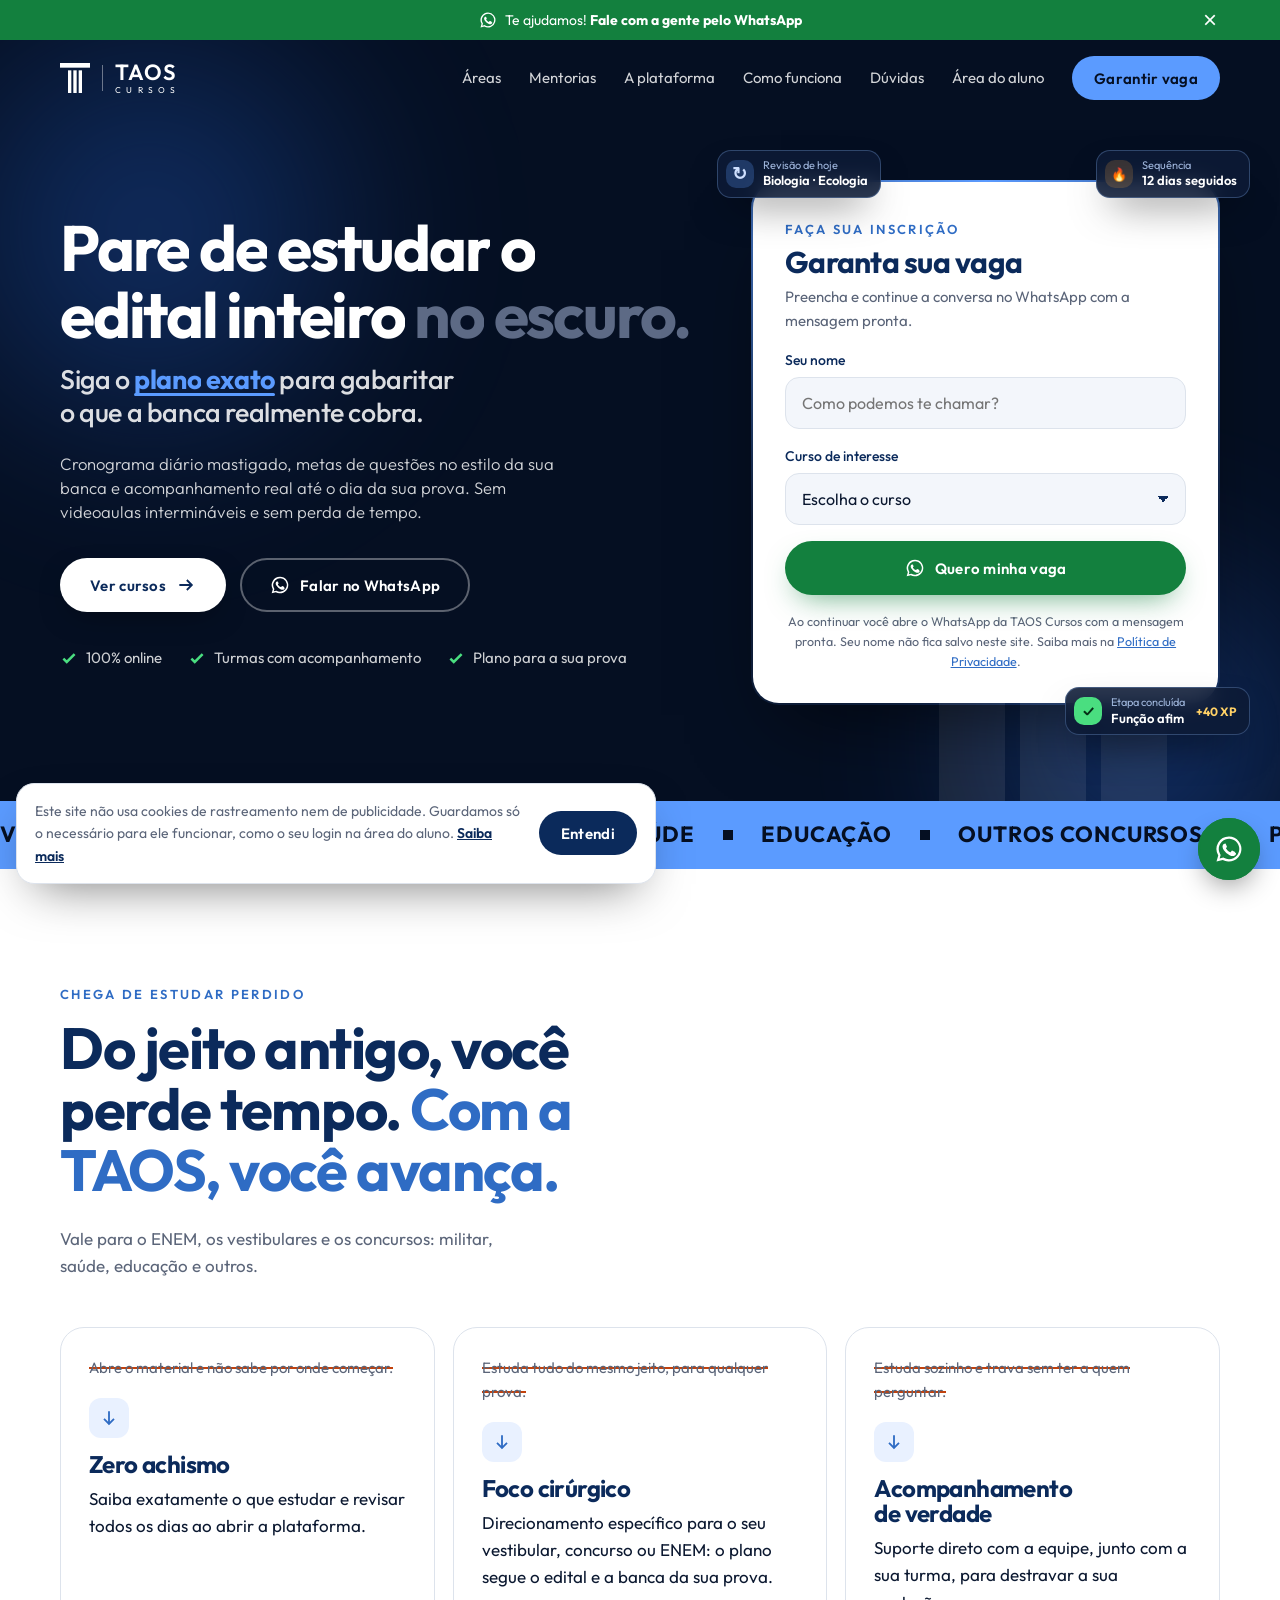
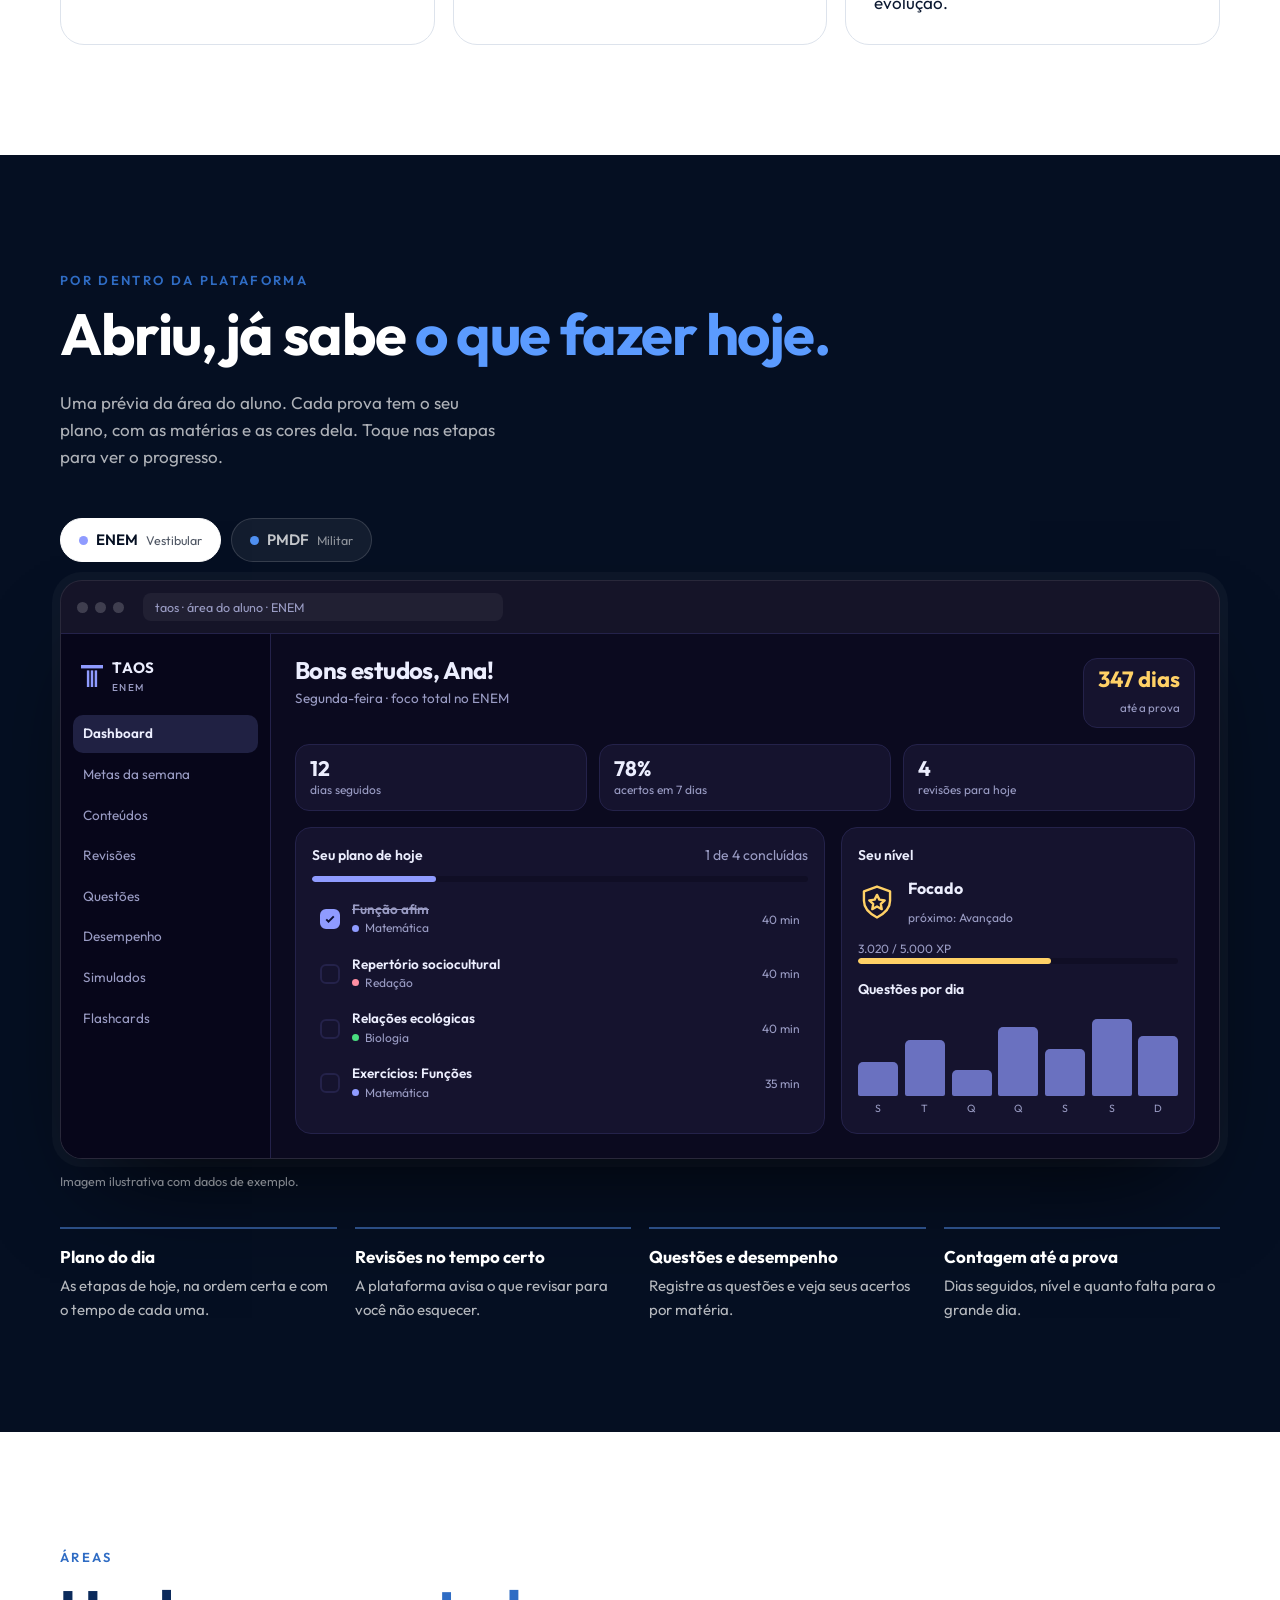
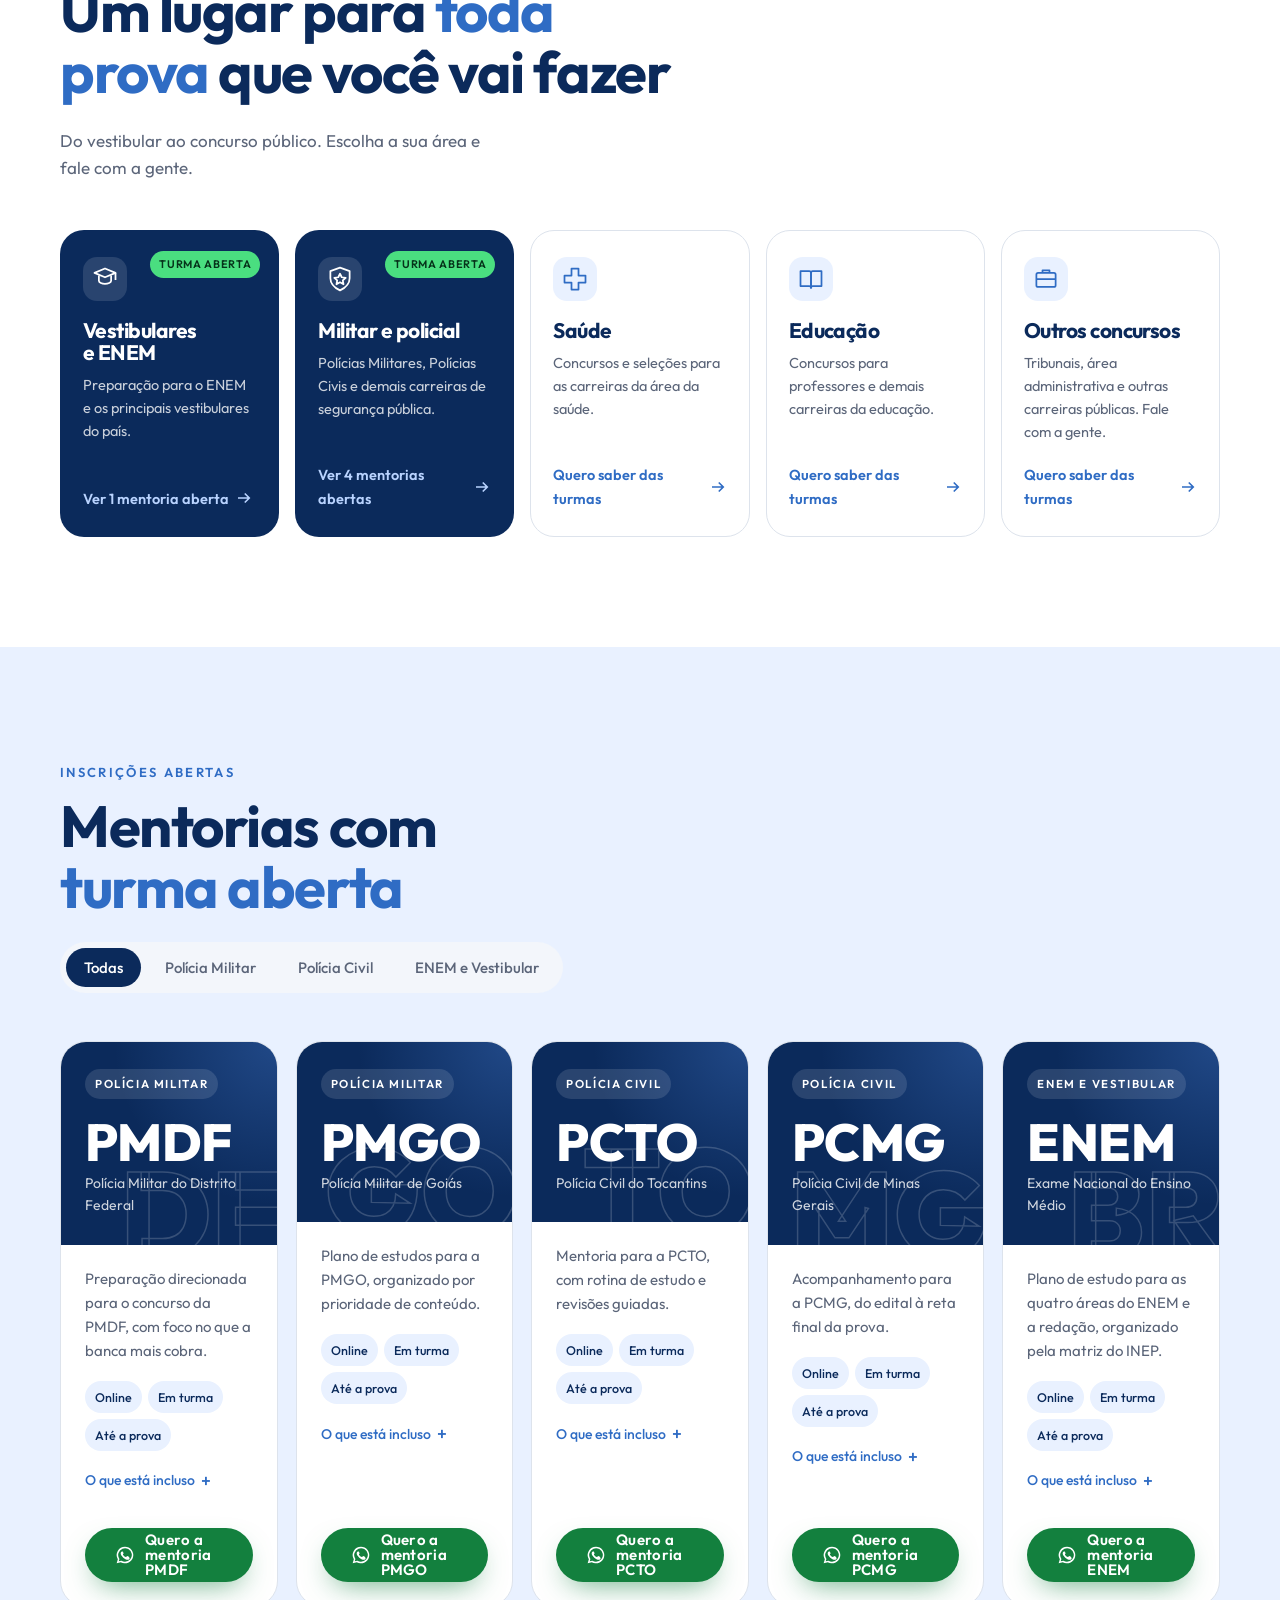
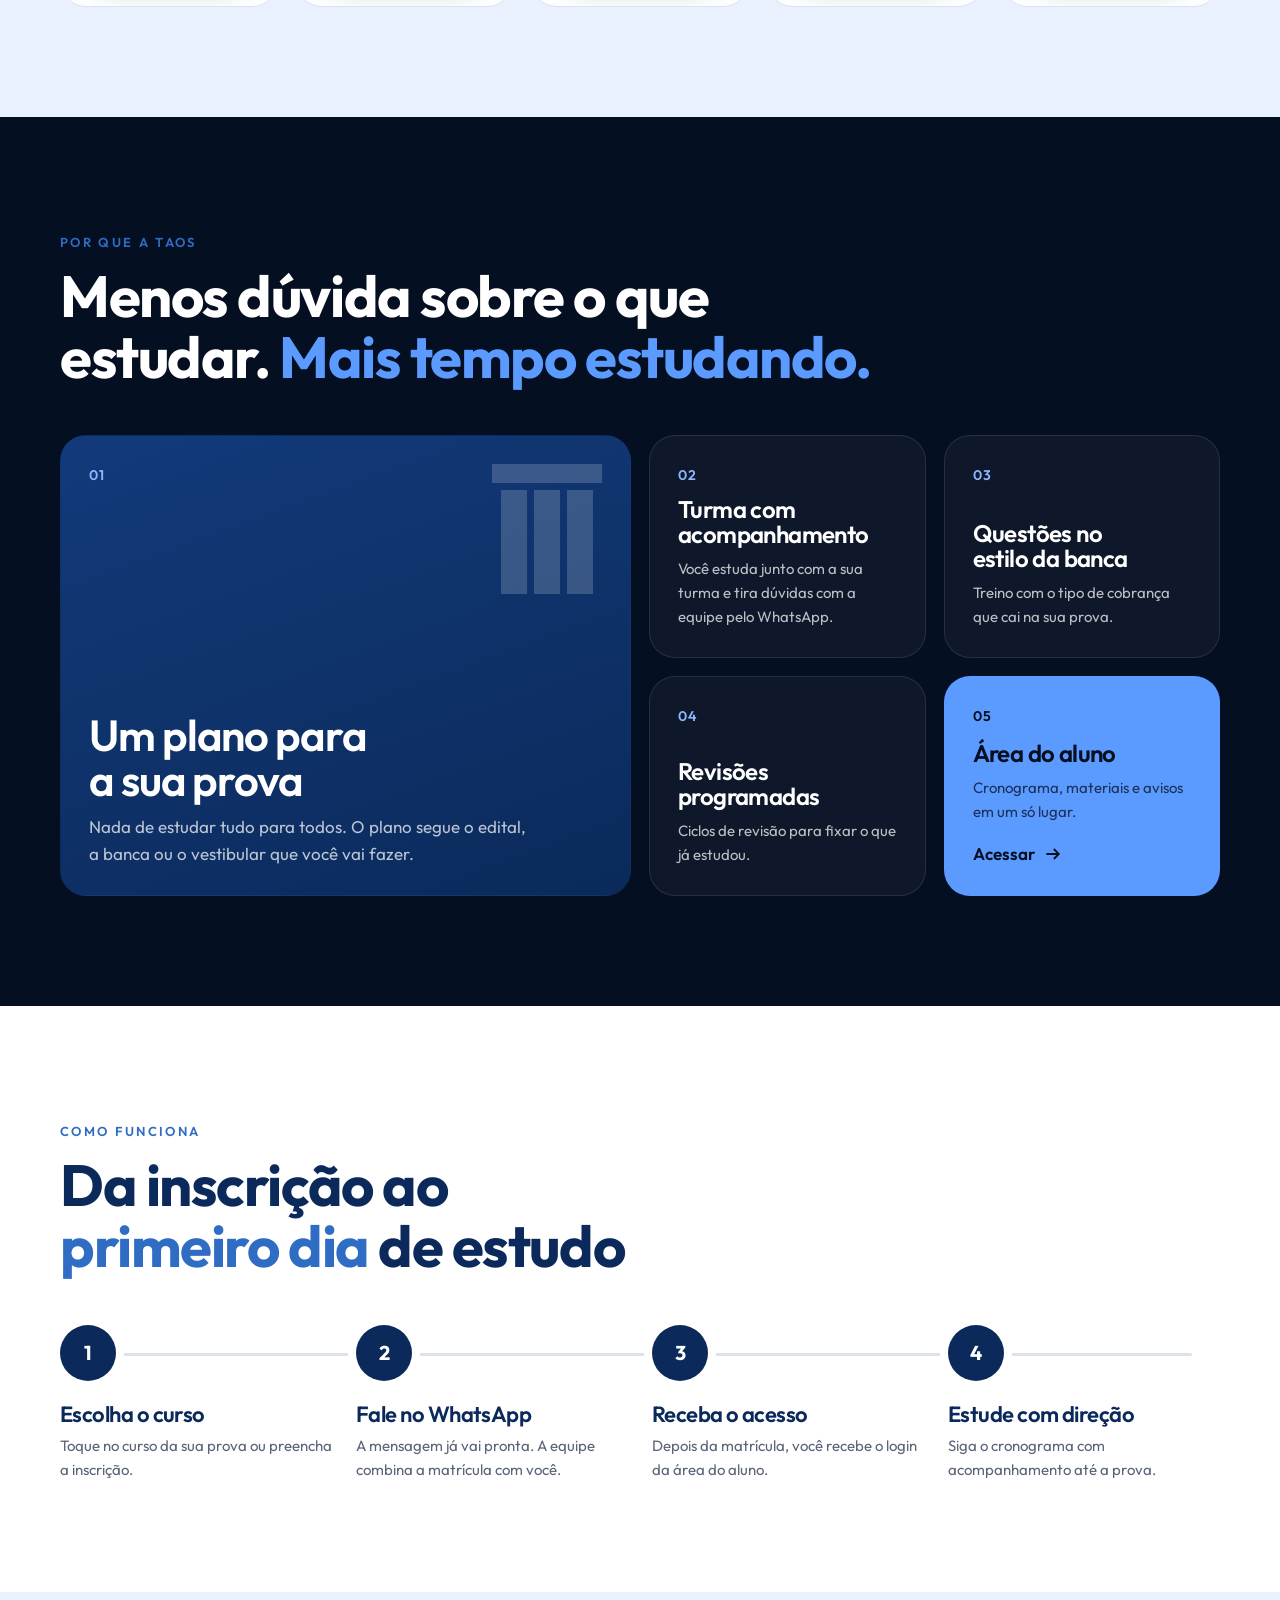
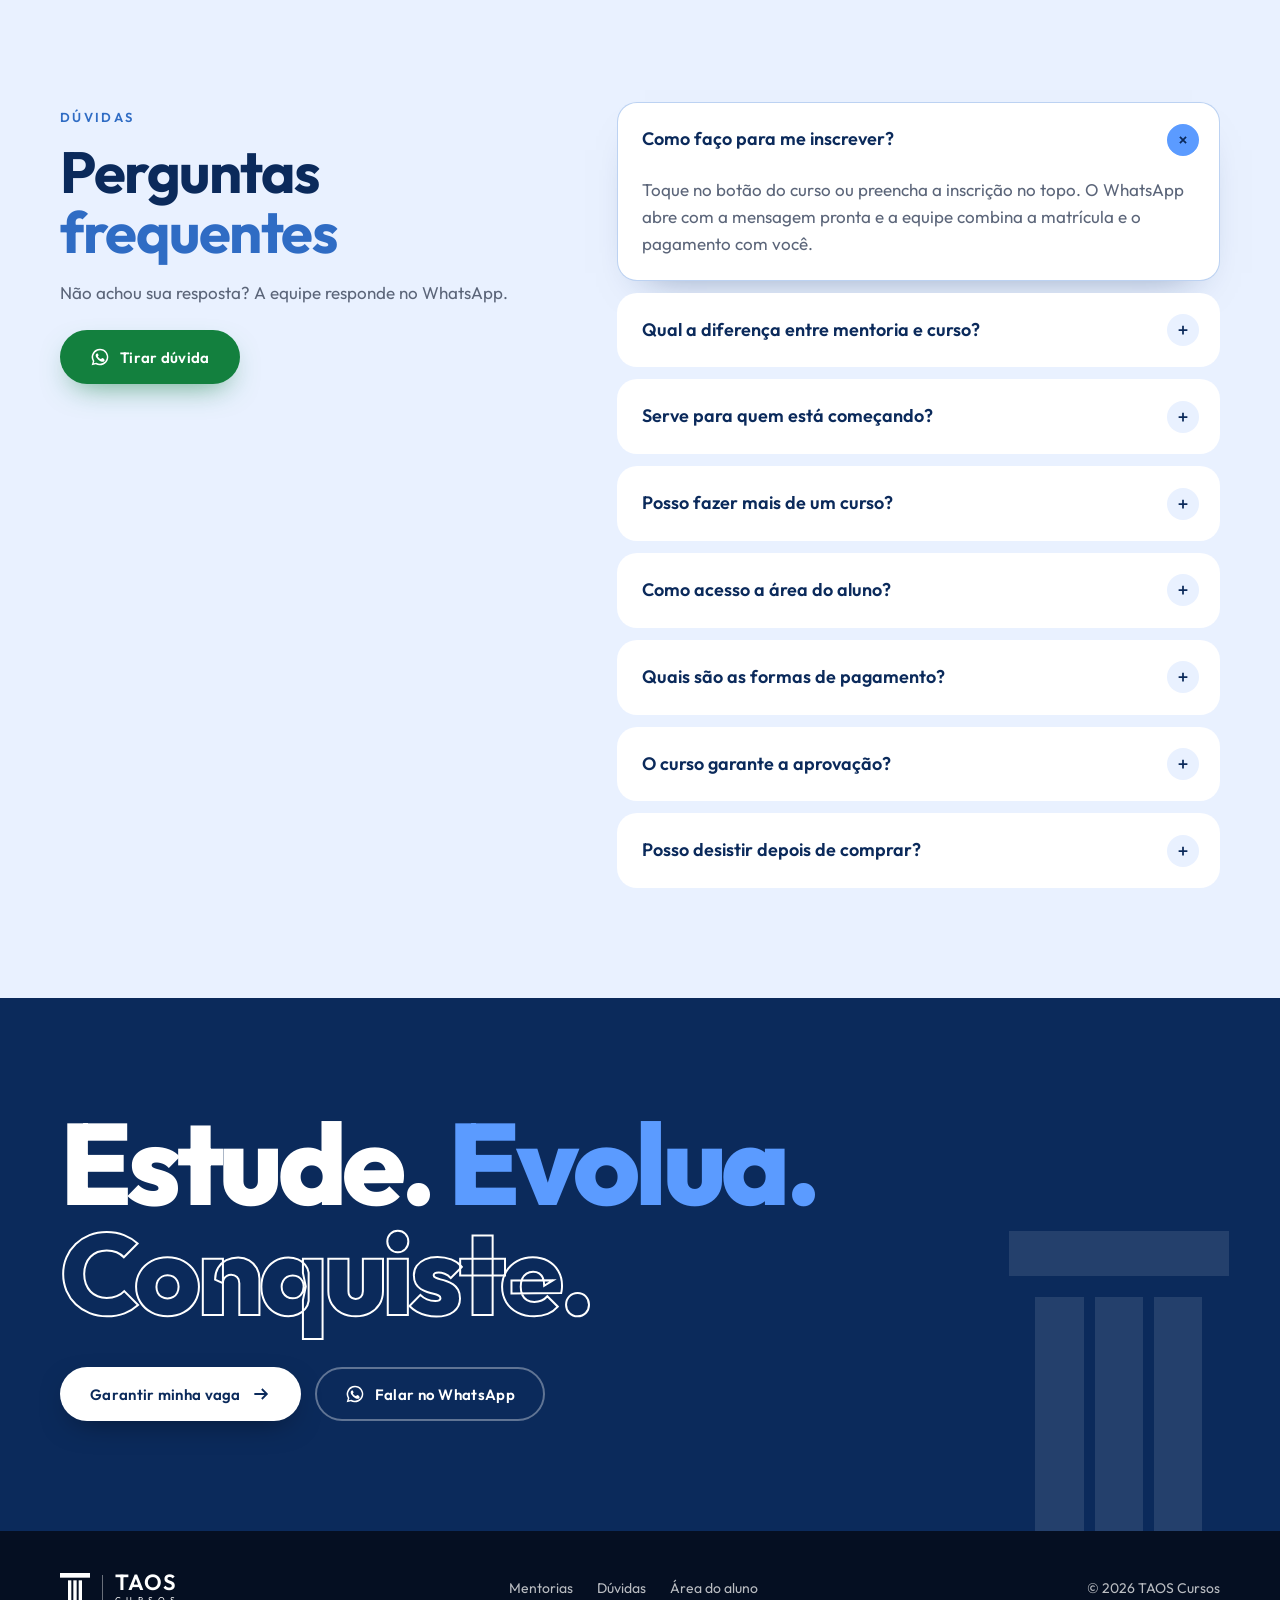
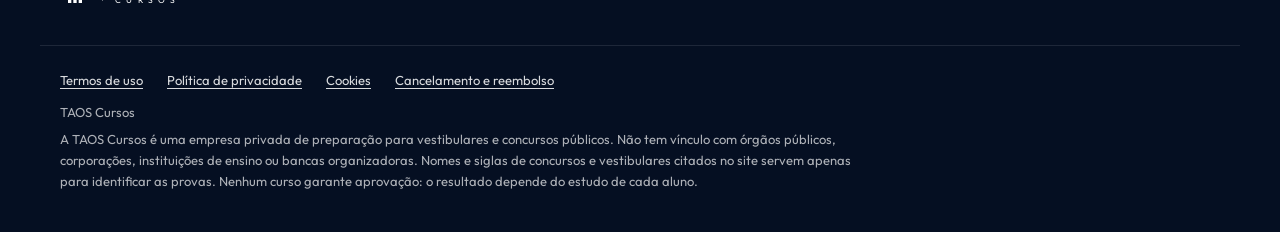
==== commit 58e7c11f: "Landing: "no escuro" sem efeito, sem a grade do topo e formulário cabendo no celular Co-Authored-By:" ====
--- a/index.html
+++ b/index.html
@@ -11,7 +11,7 @@
 <link rel="preconnect" href="https://fonts.googleapis.com">
 <link rel="preconnect" href="https://fonts.gstatic.com" crossorigin>
 <link rel="stylesheet" href="https://fonts.googleapis.com/css2?family=Outfit:wght@300;400;500;600;700;800&display=swap">
-<link rel="stylesheet" href="assets/css/style.css?v=16">
+<link rel="stylesheet" href="assets/css/style.css?v=17">
 <link rel="icon" href="data:image/svg+xml,%3Csvg xmlns='http://www.w3.org/2000/svg' viewBox='0 0 100 100'%3E%3Crect width='100' height='100' fill='%230b2a5b'/%3E%3Cg fill='%23fff'%3E%3Crect x='20' y='22' width='60' height='9'/%3E%3Crect x='36' y='36' width='7' height='44'/%3E%3Crect x='46.5' y='36' width='7' height='44'/%3E%3Crect x='57' y='36' width='7' height='44'/%3E%3C/g%3E%3C/svg%3E">
 <script>document.documentElement.classList.add("js")</script>
 </head>
--- a/assets/css/style.css
+++ b/assets/css/style.css
@@ -542,3 +542,12 @@
 
 /* sem o selo "Inscrições abertas": o título sobe um pouco */
 .hero .h-hero { margin-top: 0; }
+
+/* "no escuro" sem efeito: cor fixa */
+.h-hero .escuro .w { color: #5d6a85; background: none; -webkit-background-clip: border-box; background-clip: border-box; animation: up .8s calc(var(--i) * 45ms + 60ms) var(--ease) both; }
+.h-hero .escuro .wm:nth-child(2) .w { animation-delay: calc(var(--i) * 45ms + 60ms); }
+/* sem a grade de quadrados no fundo do topo */
+.grid-lines { display: none; }
+/* celular: o formulário cabe na tela */
+.lead-card { grid-template-columns: minmax(0, 1fr); }
+.field input, .field select { width: 100%; min-width: 0; }
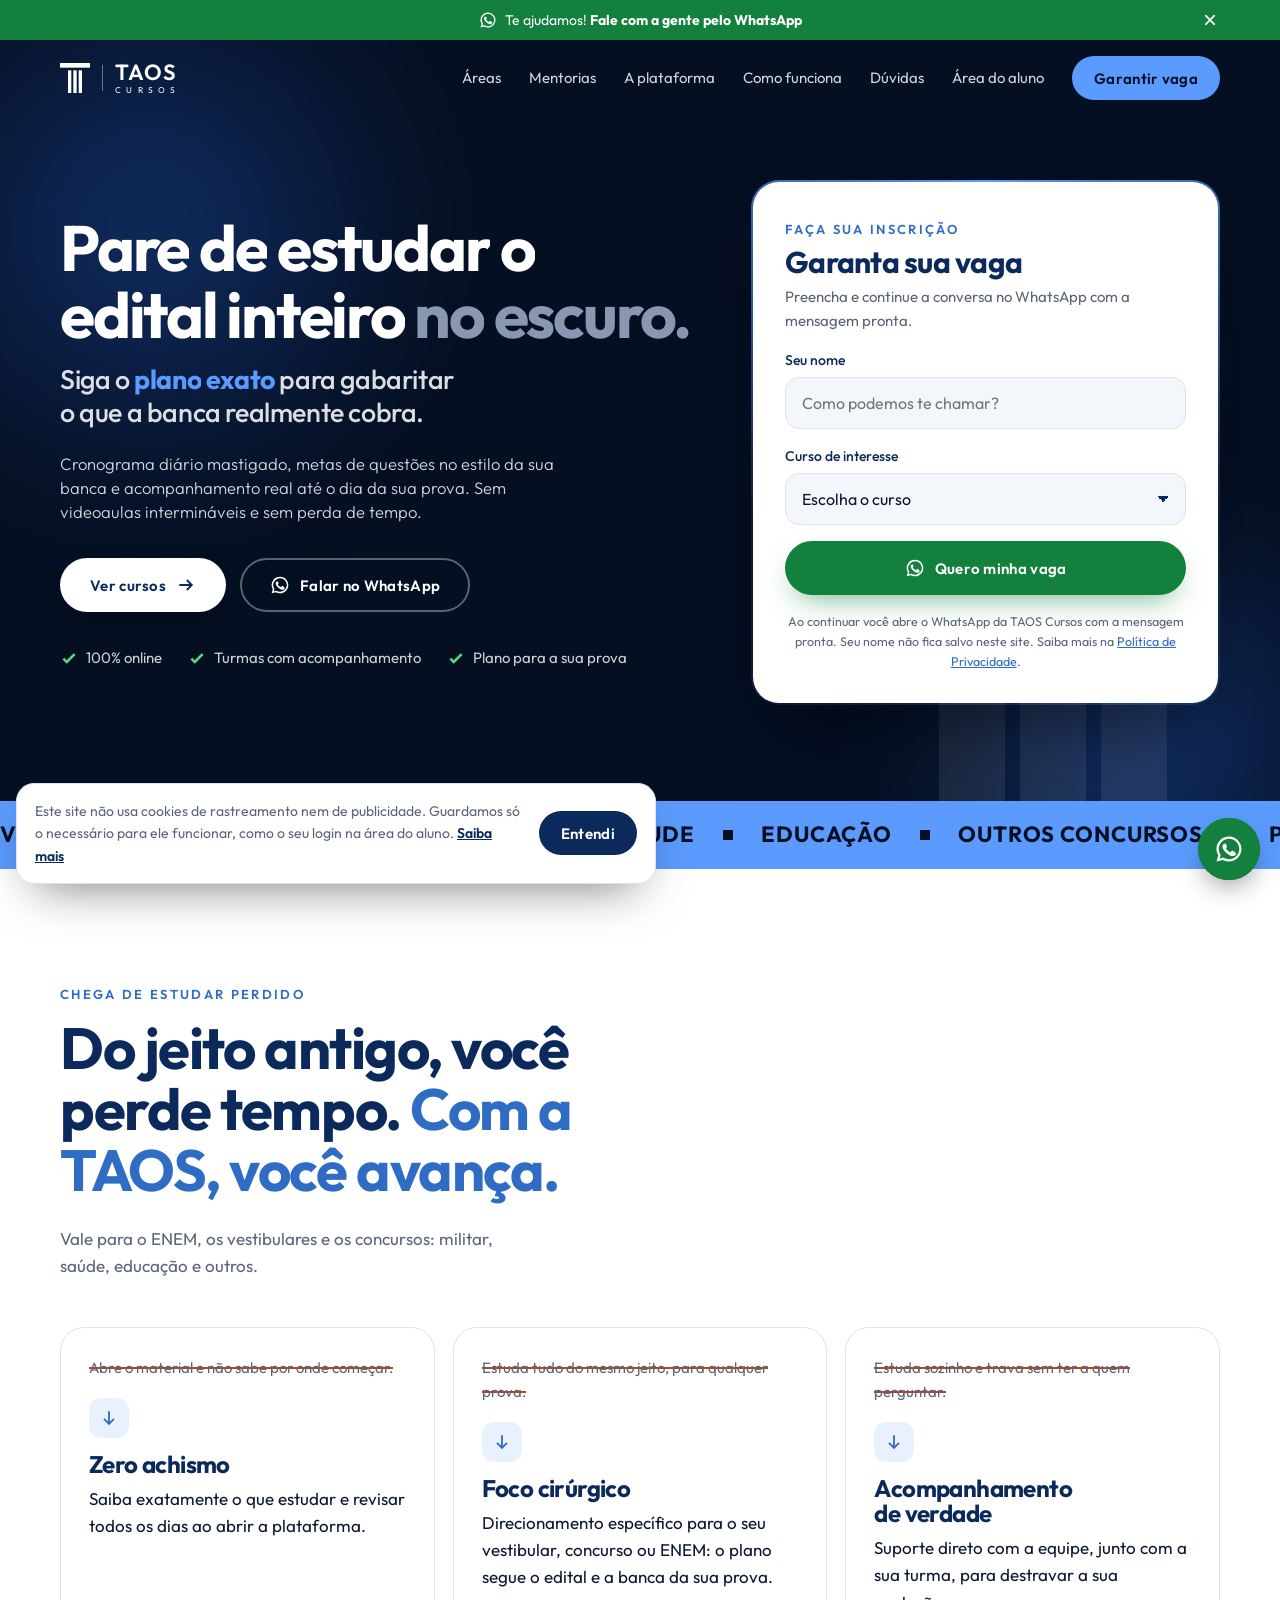
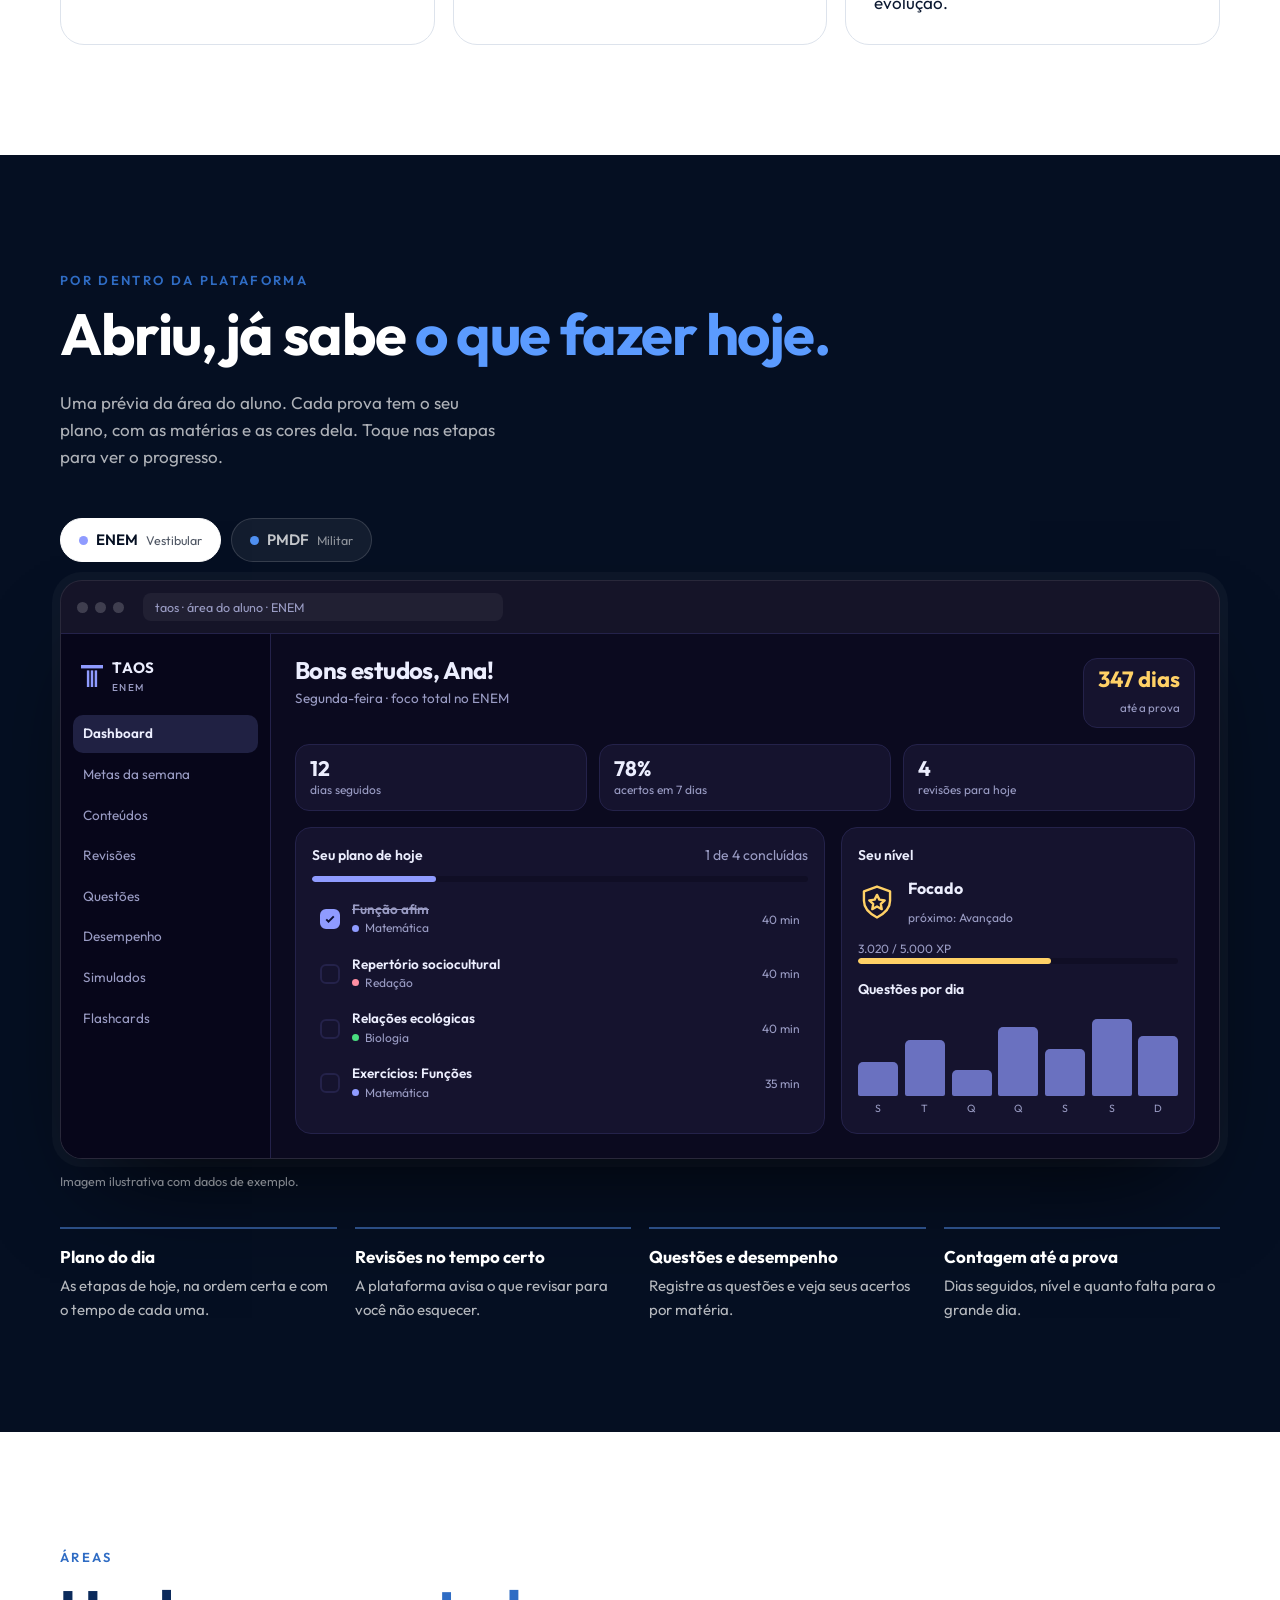
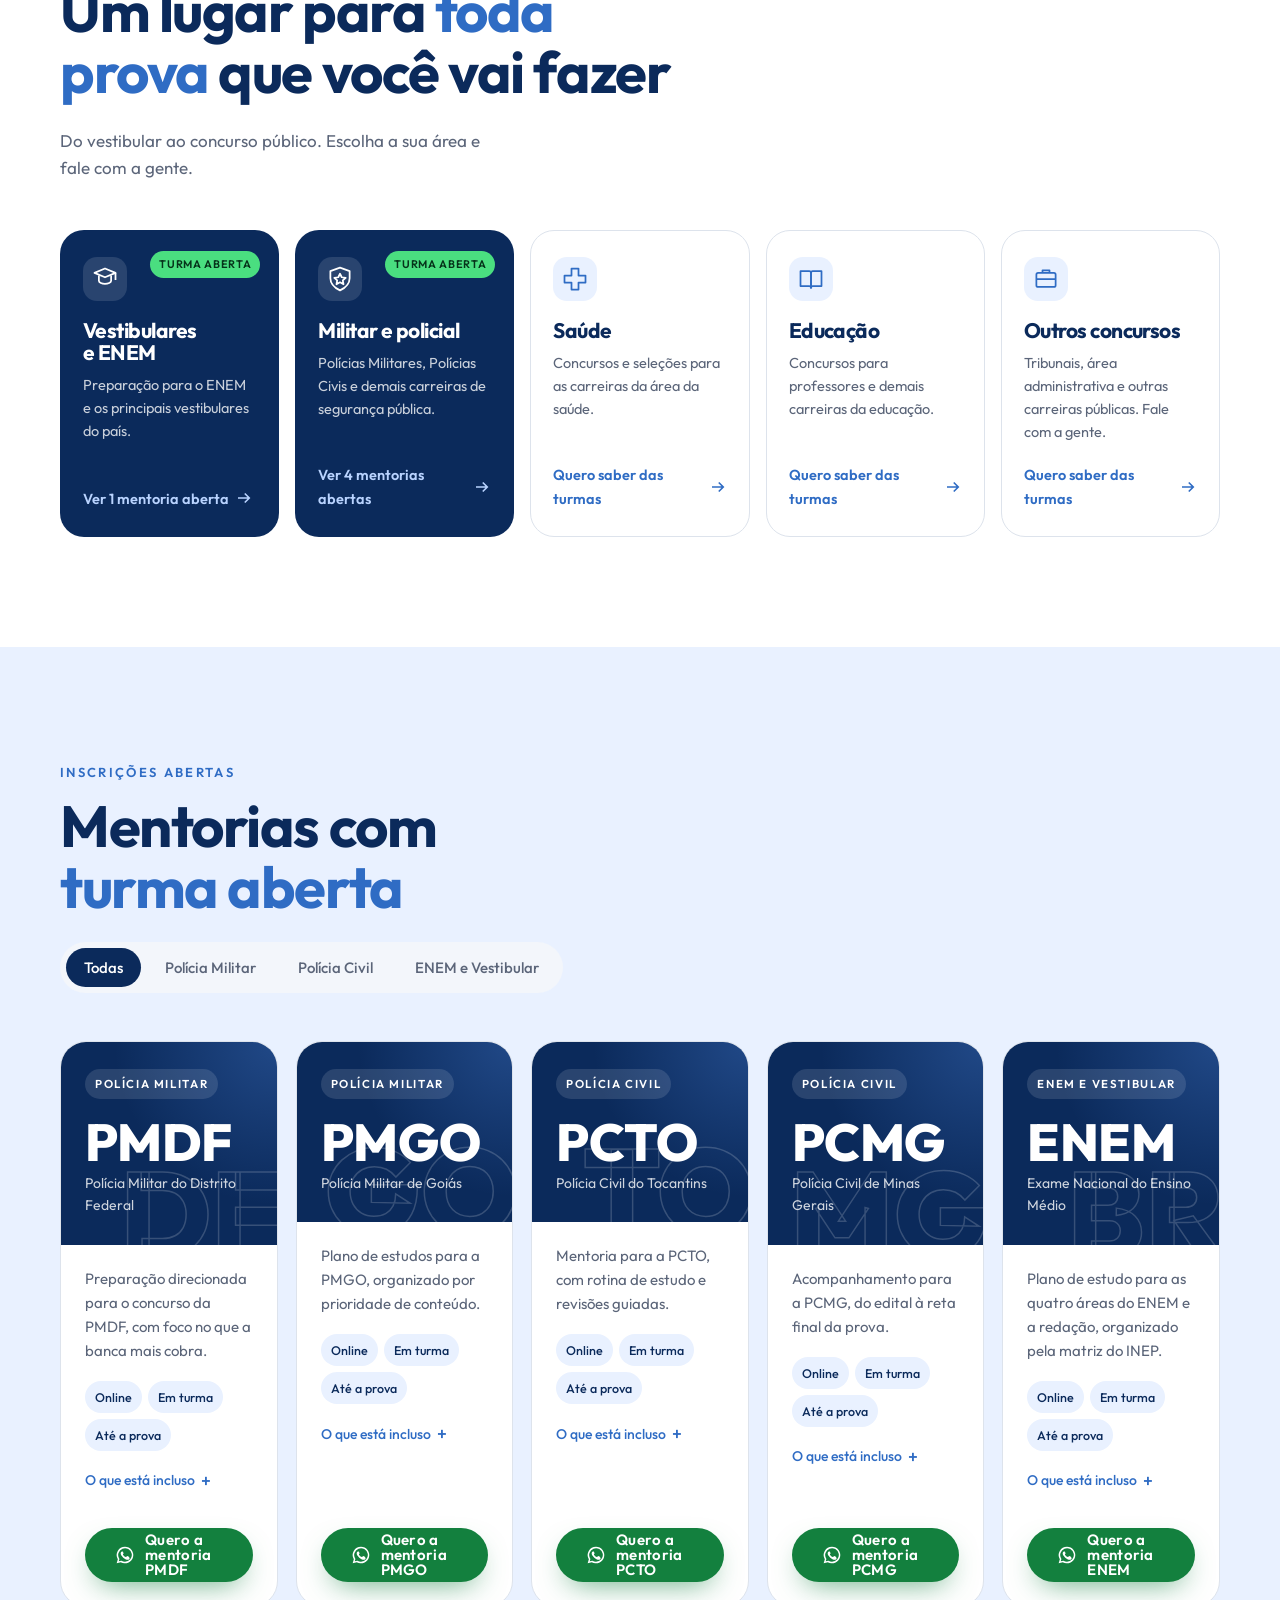
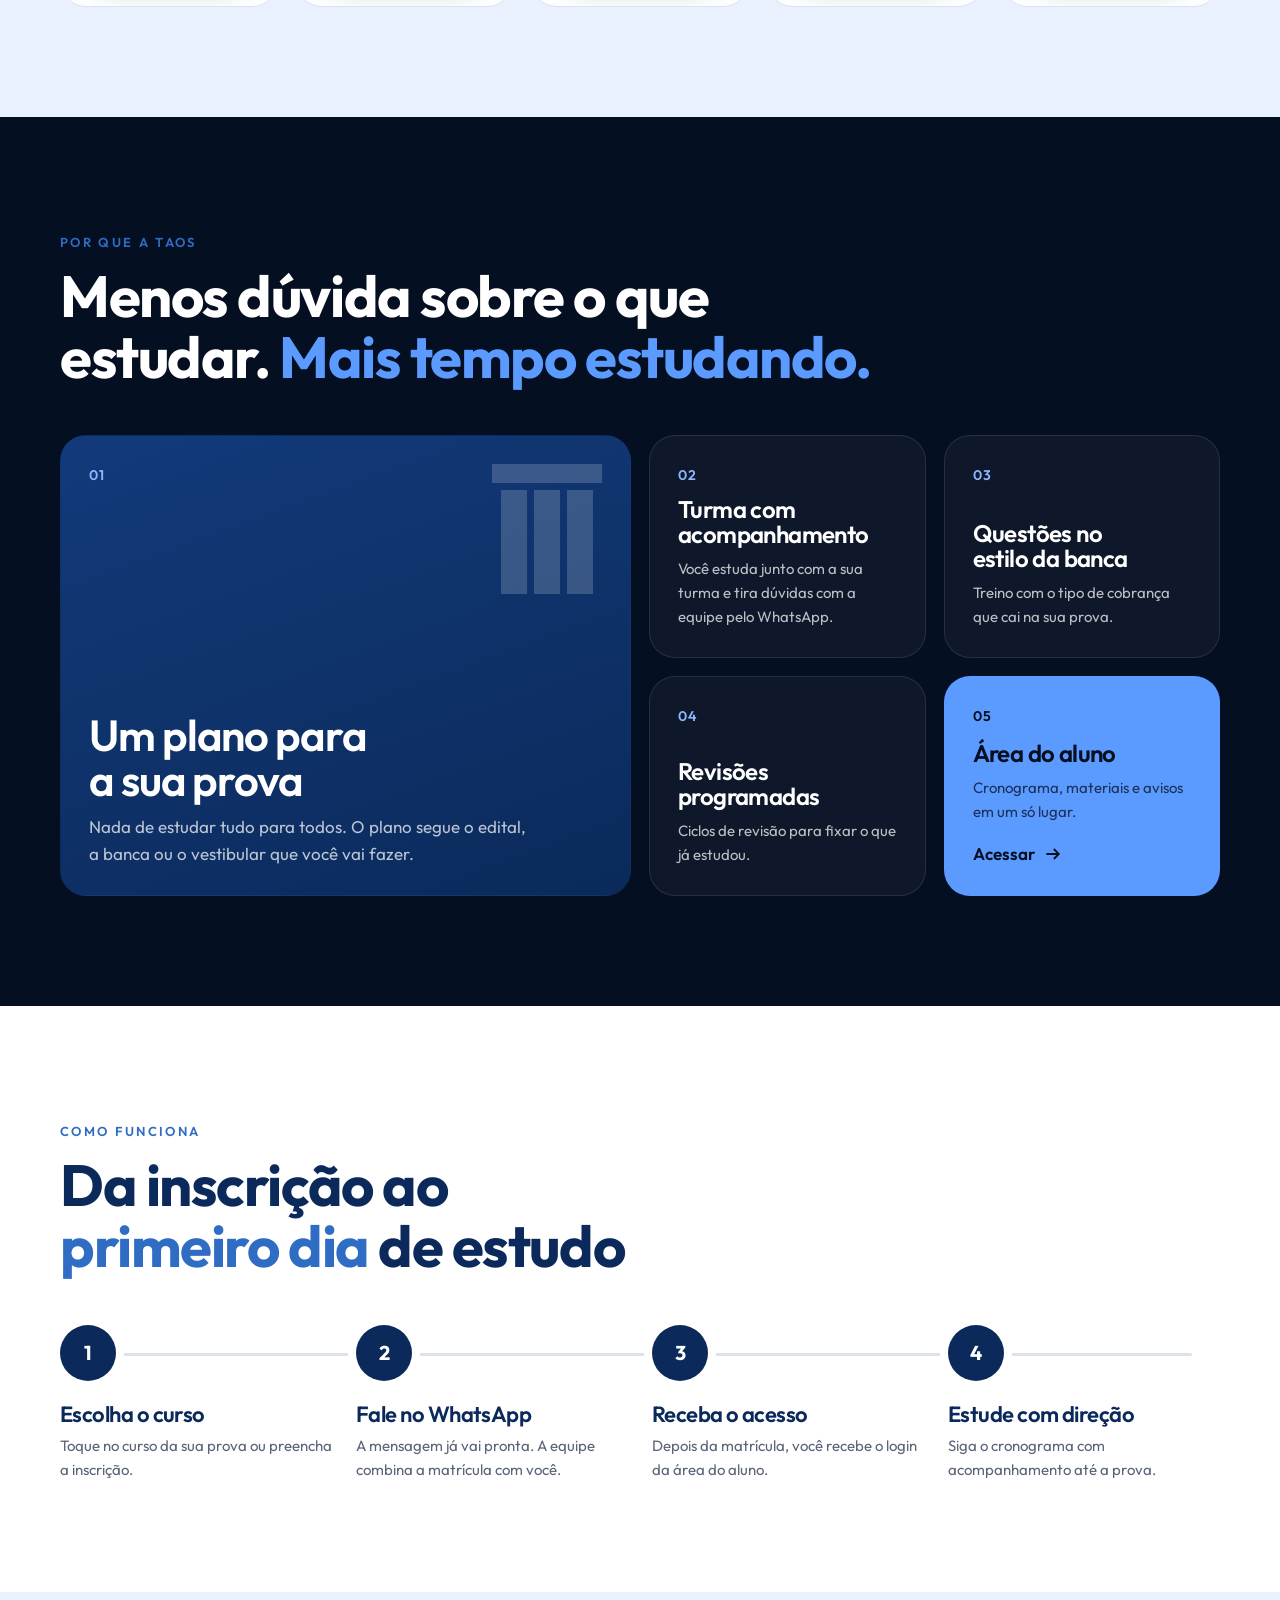
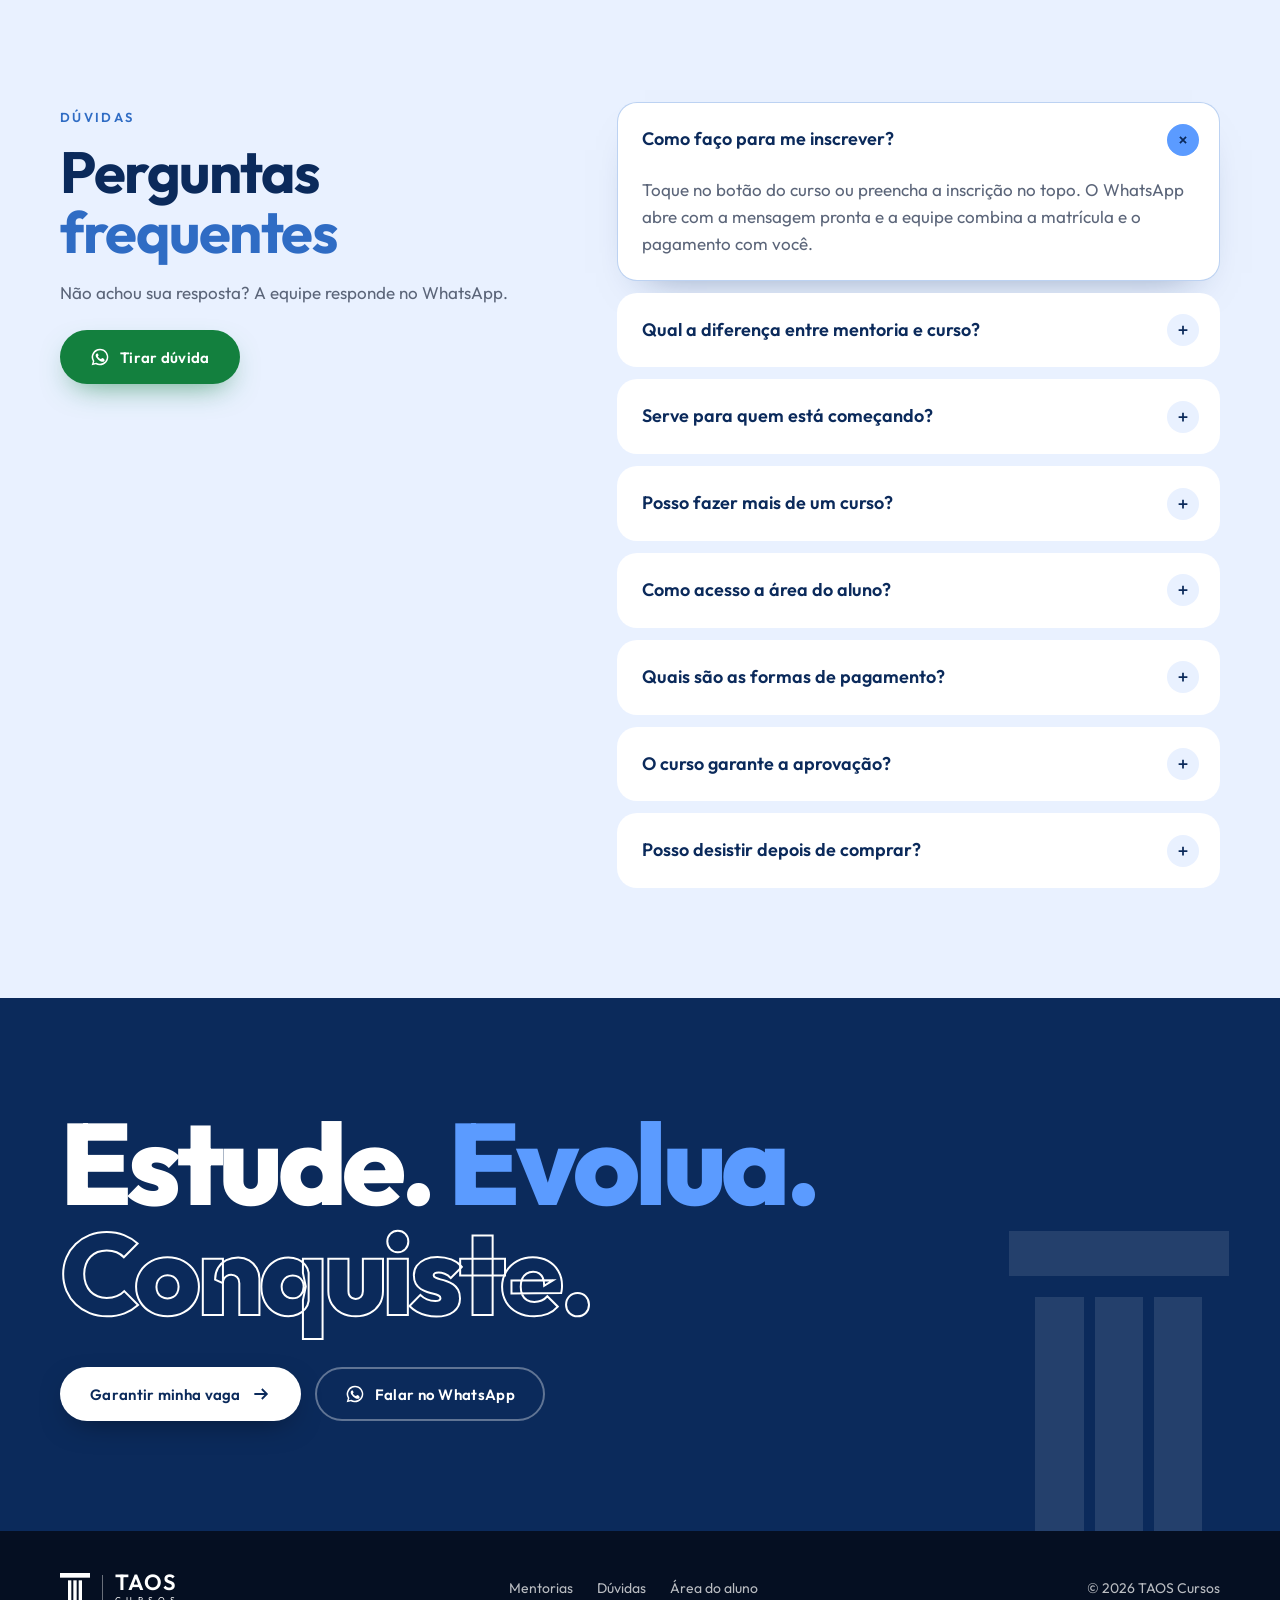
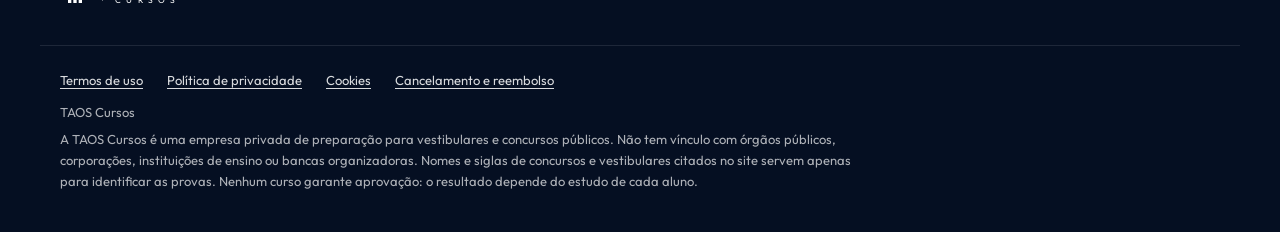
==== commit da3c35ee: "Landing: sem caixas flutuantes, "no escuro" mais claro e "plano exato" sem linha Co-Authored-By: Cla" ====
--- a/index.html
+++ b/index.html
@@ -11,7 +11,7 @@
 <link rel="preconnect" href="https://fonts.googleapis.com">
 <link rel="preconnect" href="https://fonts.gstatic.com" crossorigin>
 <link rel="stylesheet" href="https://fonts.googleapis.com/css2?family=Outfit:wght@300;400;500;600;700;800&display=swap">
-<link rel="stylesheet" href="assets/css/style.css?v=17">
+<link rel="stylesheet" href="assets/css/style.css?v=18">
 <link rel="icon" href="data:image/svg+xml,%3Csvg xmlns='http://www.w3.org/2000/svg' viewBox='0 0 100 100'%3E%3Crect width='100' height='100' fill='%230b2a5b'/%3E%3Cg fill='%23fff'%3E%3Crect x='20' y='22' width='60' height='9'/%3E%3Crect x='36' y='36' width='7' height='44'/%3E%3Crect x='46.5' y='36' width='7' height='44'/%3E%3Crect x='57' y='36' width='7' height='44'/%3E%3C/g%3E%3C/svg%3E">
 <script>document.documentElement.classList.add("js")</script>
 </head>
--- a/assets/css/style.css
+++ b/assets/css/style.css
@@ -551,3 +551,7 @@
 /* celular: o formulário cabe na tela */
 .lead-card { grid-template-columns: minmax(0, 1fr); }
 .field input, .field select { width: 100%; min-width: 0; }
+/* sem as caixas flutuantes, "no escuro" mais visível e "plano exato" sem a linha */
+.fchip { display: none !important; }
+.h-hero .escuro .w { color: #8a97b2; }
+.h-hero .plano::after { display: none; }
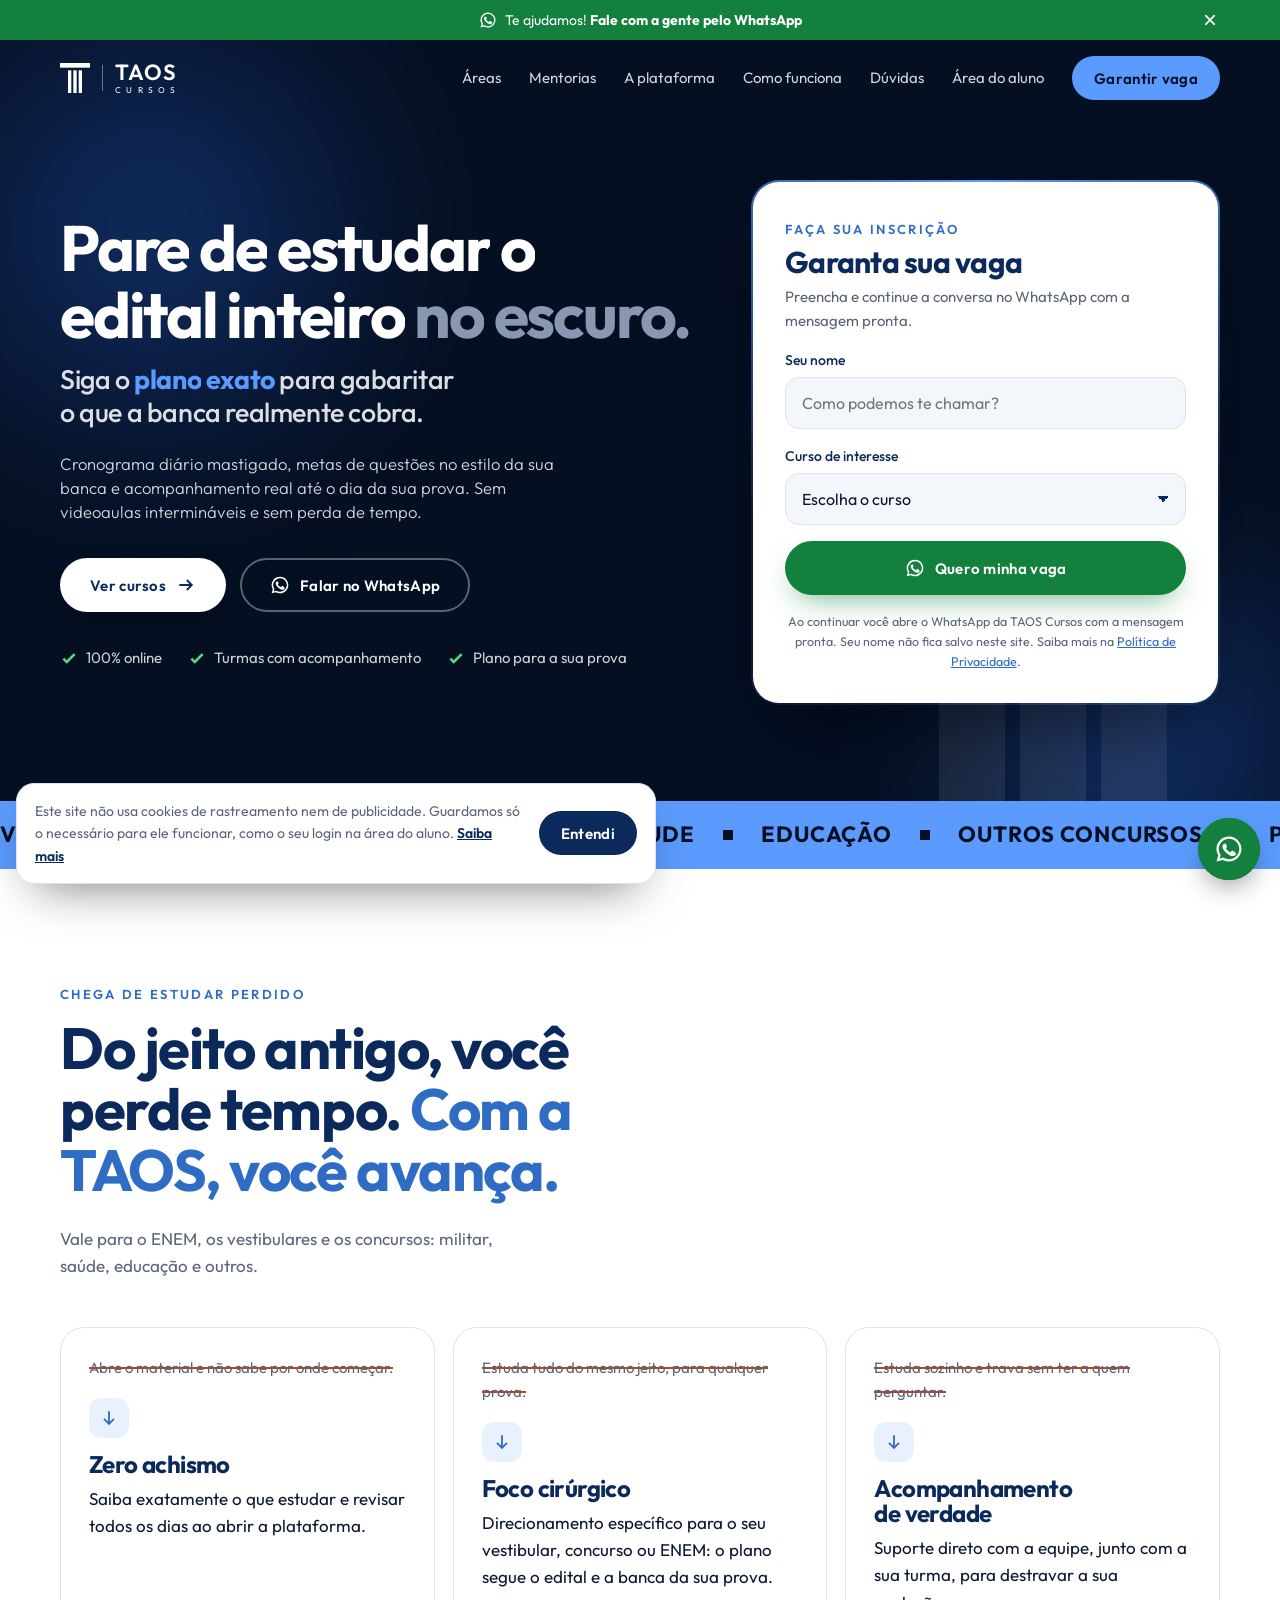
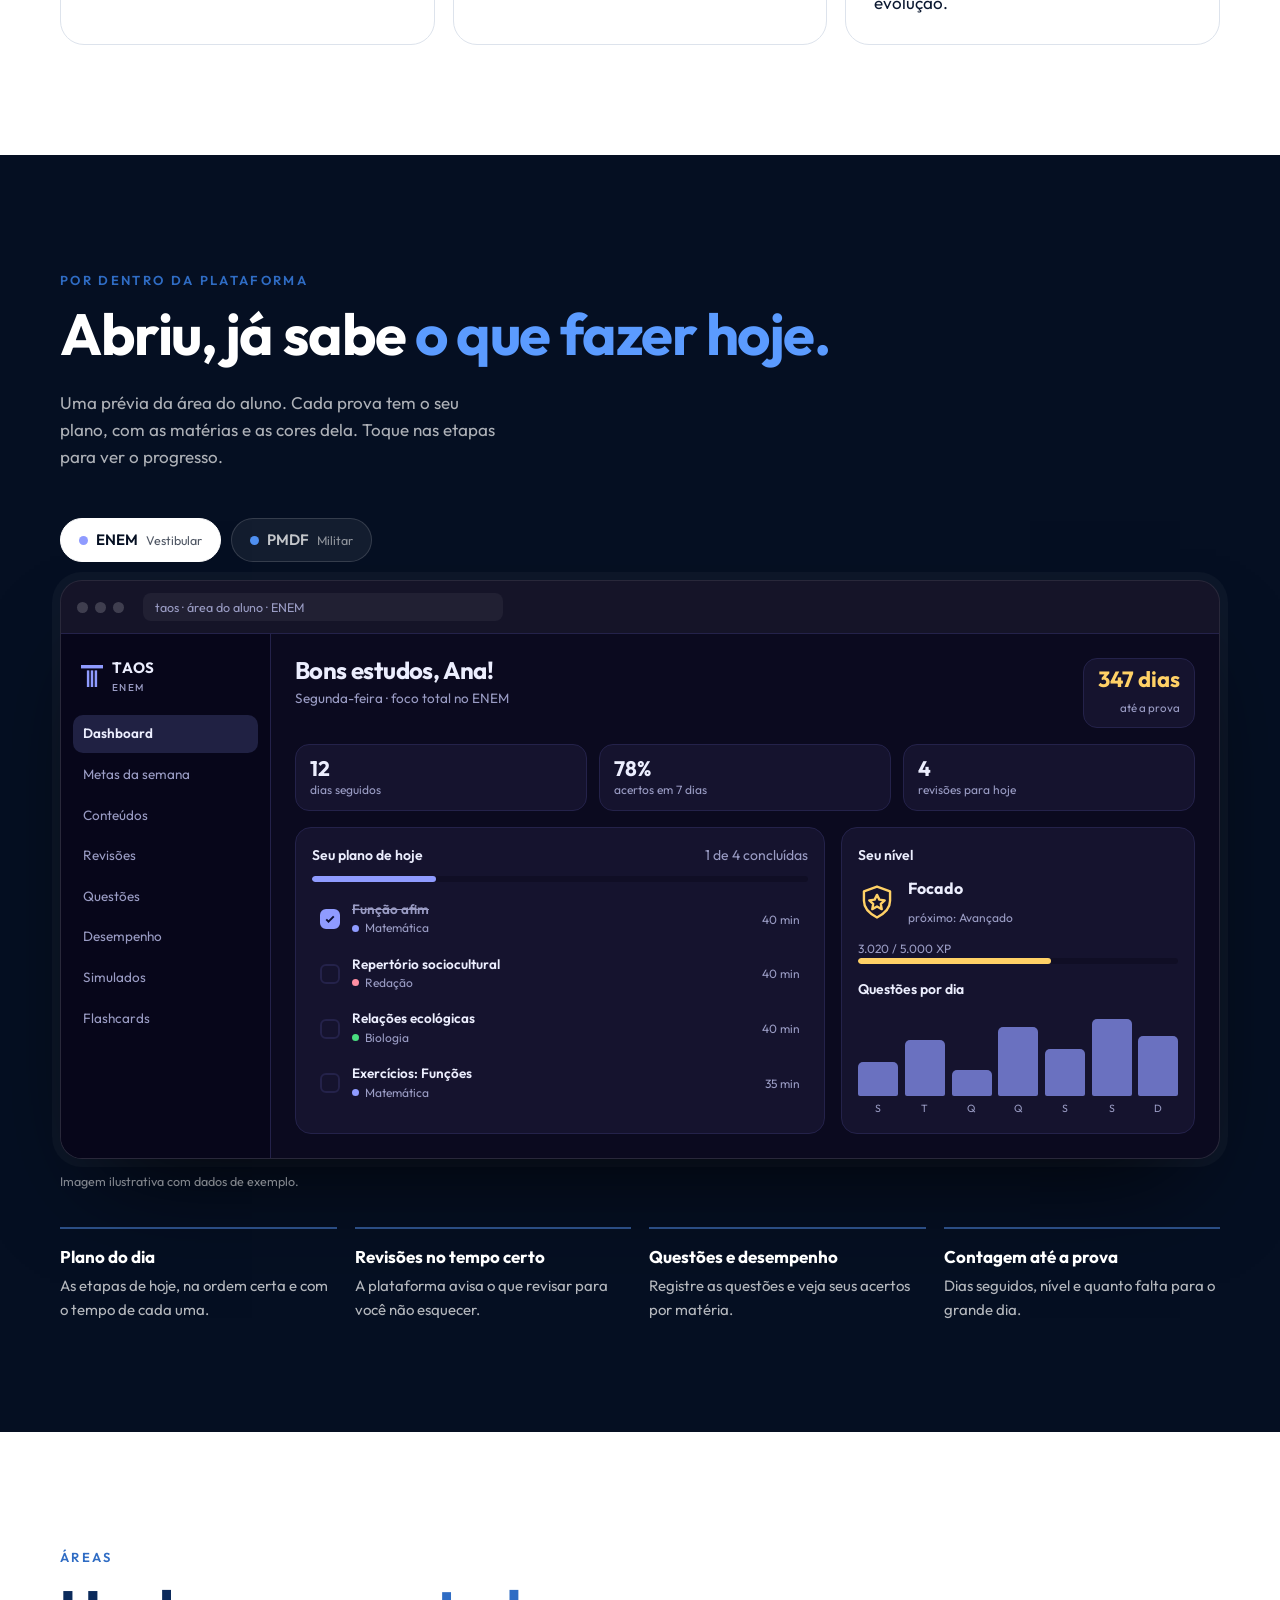
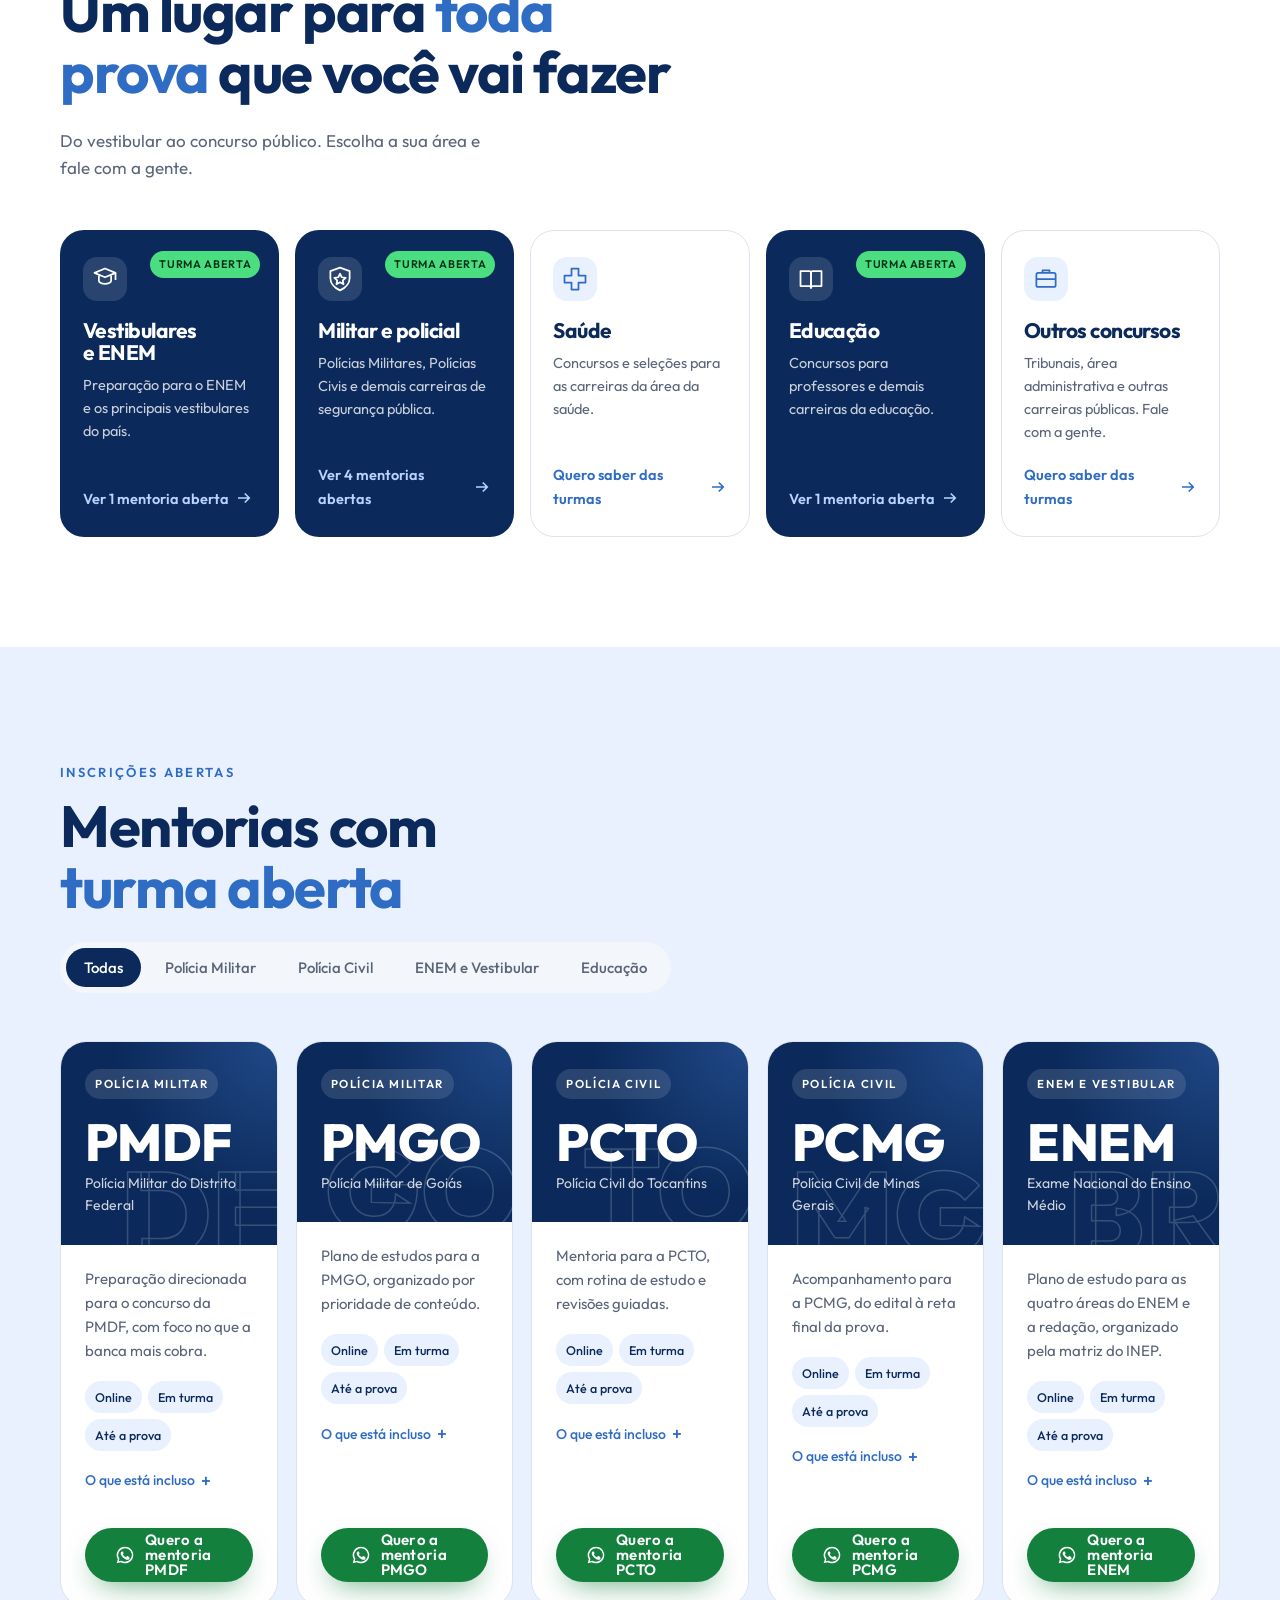
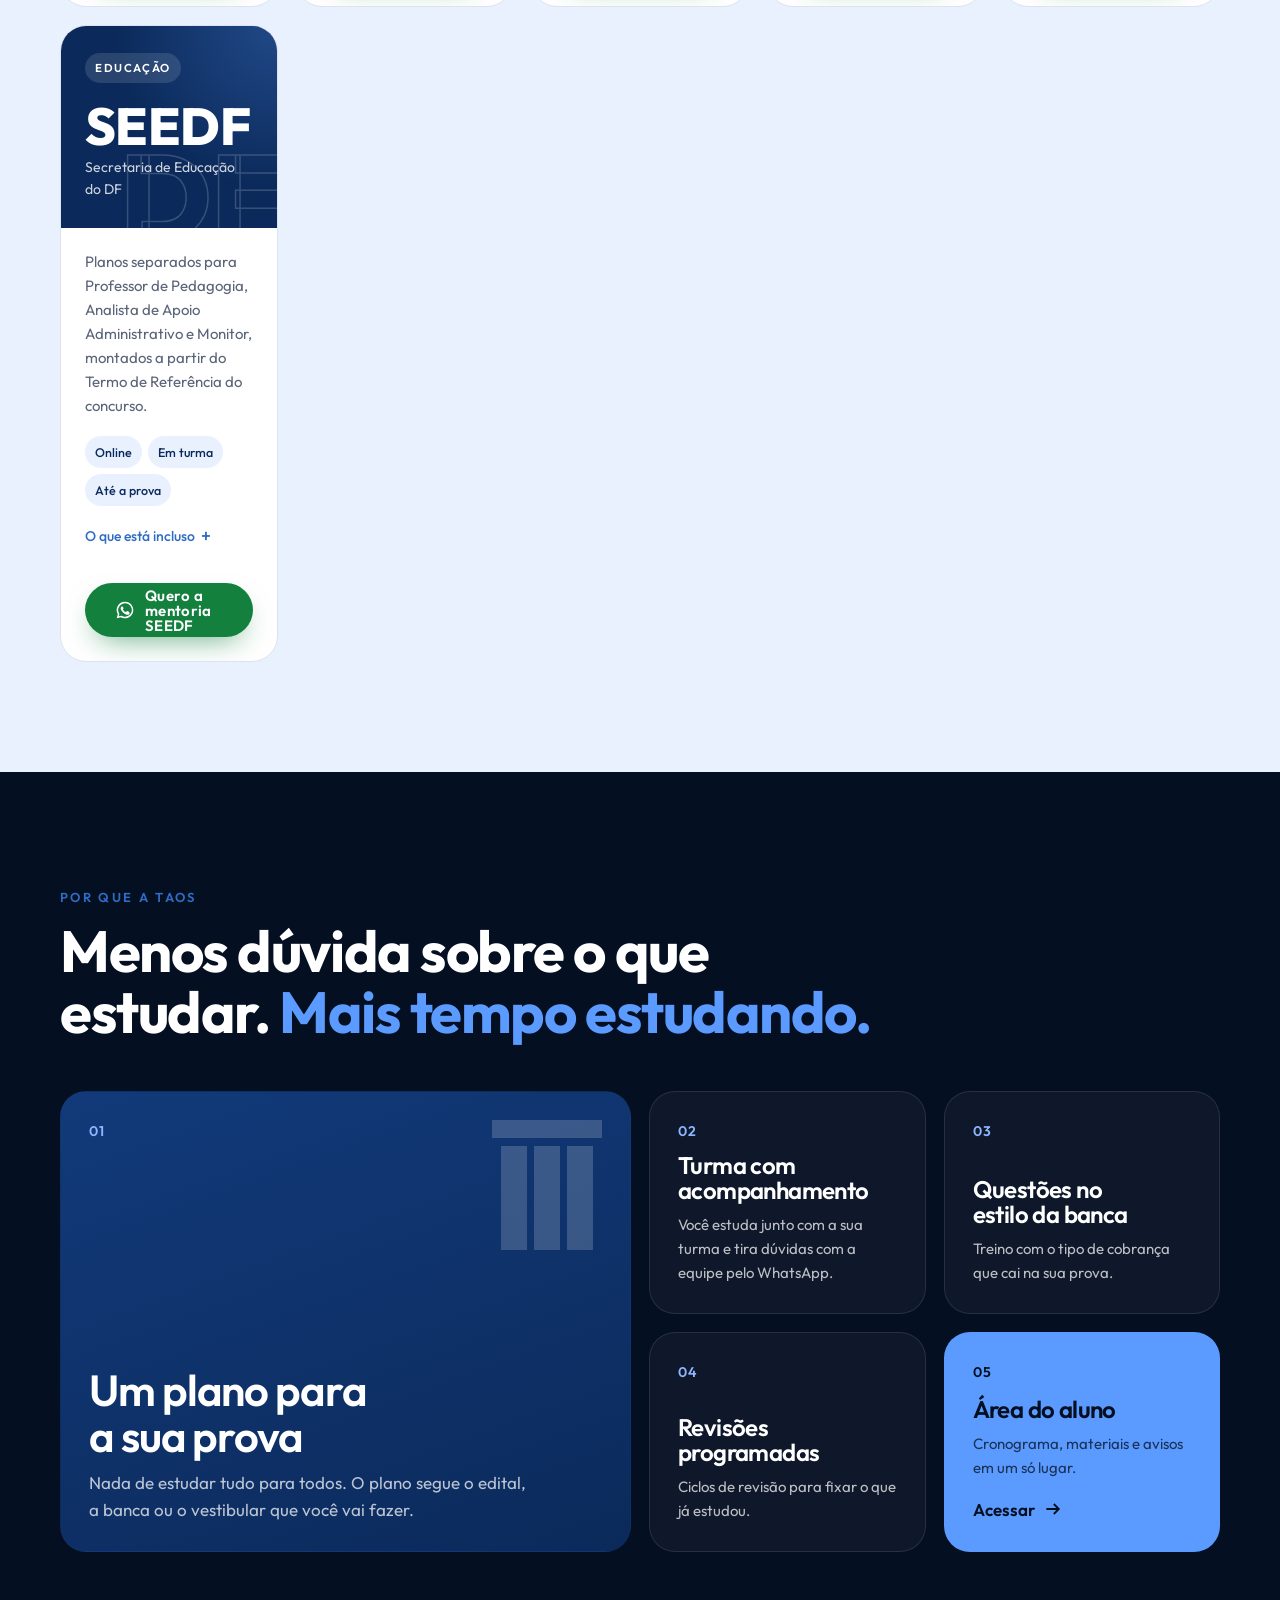
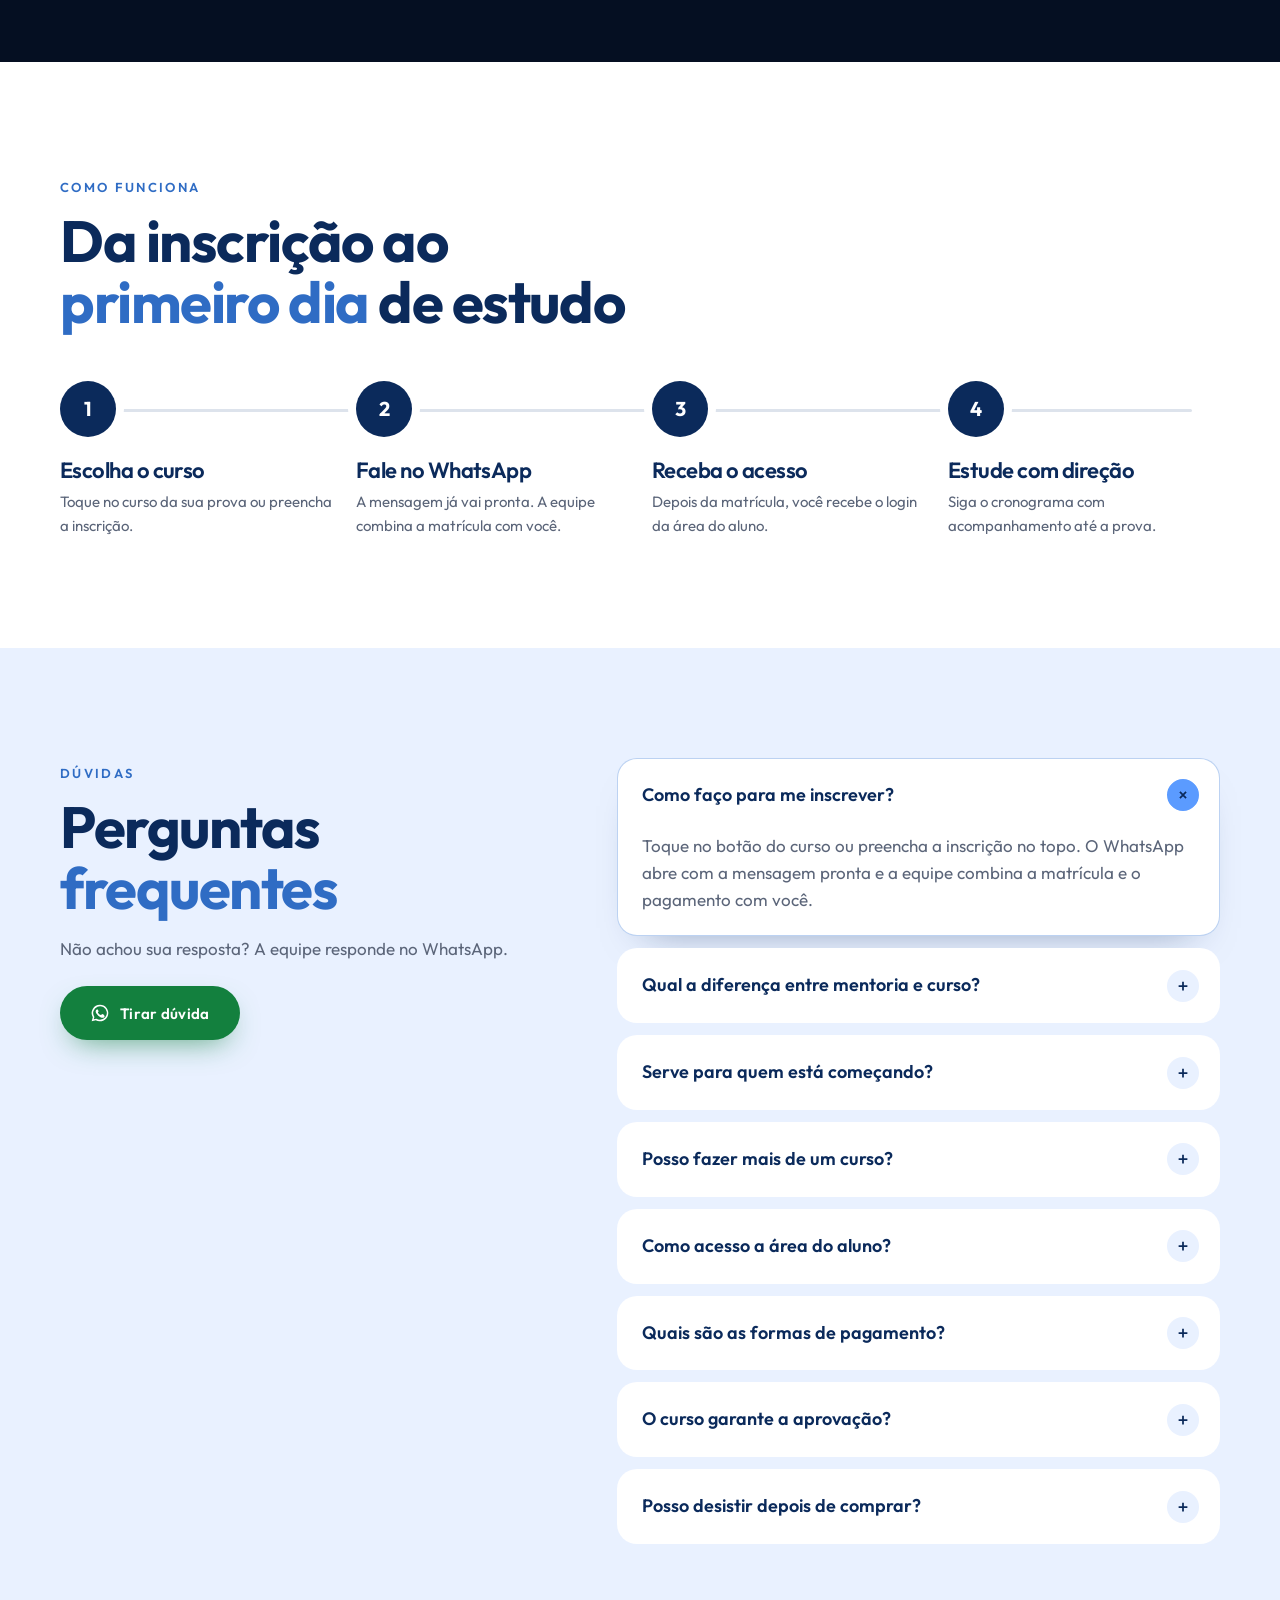
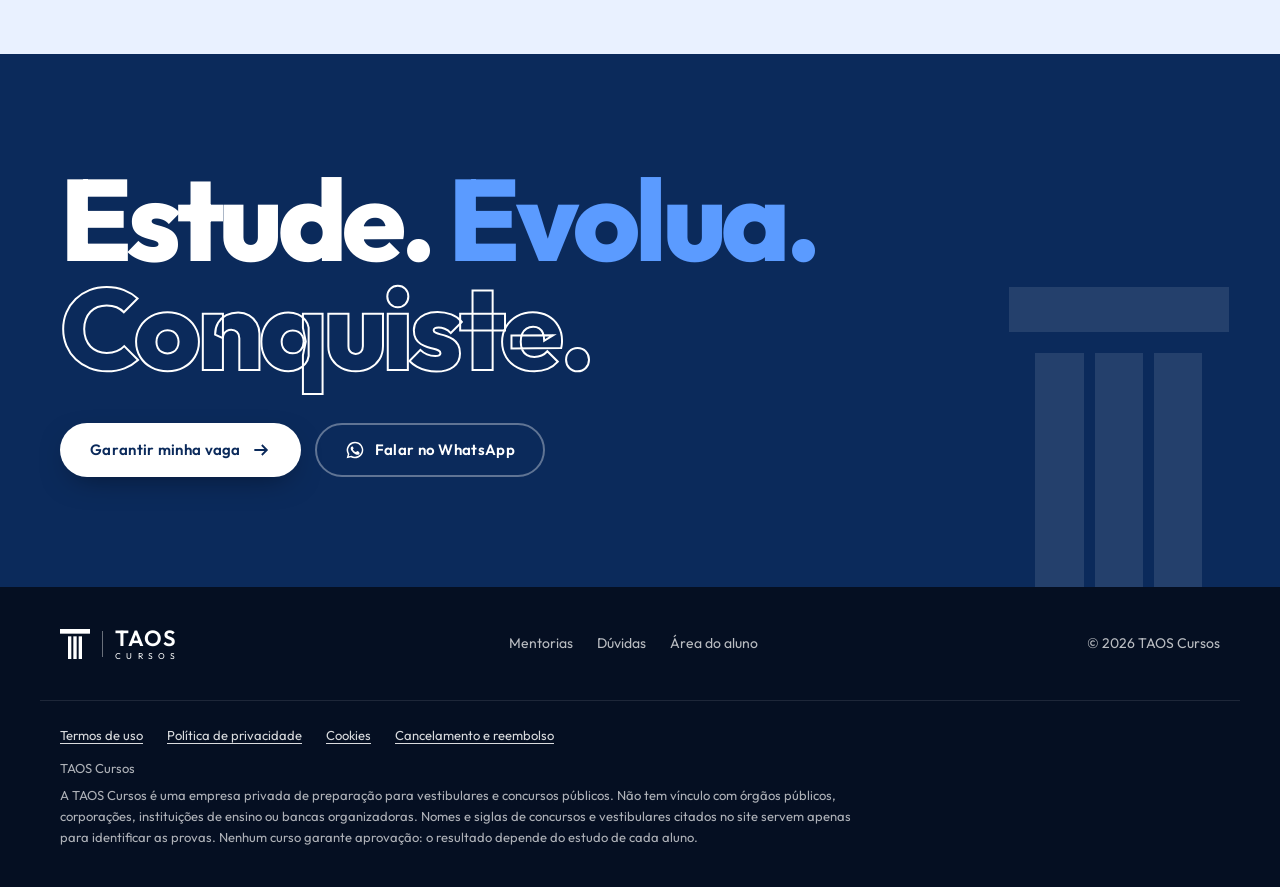
==== commit a65e6fed: "SEEDF: planos de Pedagogia, Analista e Monitor no QG e mentoria na página inicial Planos gerados por" ====
--- a/index.html
+++ b/index.html
@@ -292,7 +292,7 @@
 
 <a class="wa-float" data-wa="geral" target="_blank" rel="noopener" href="#" aria-label="Falar no WhatsApp"><svg class="ico"><use href="#i-wa"/></svg></a>
 
-<script src="assets/js/config.js?v=8"></script>
+<script src="assets/js/config.js?v=9"></script>
 <script src="assets/js/main.js?v=14"></script>
 </body>
 </html>
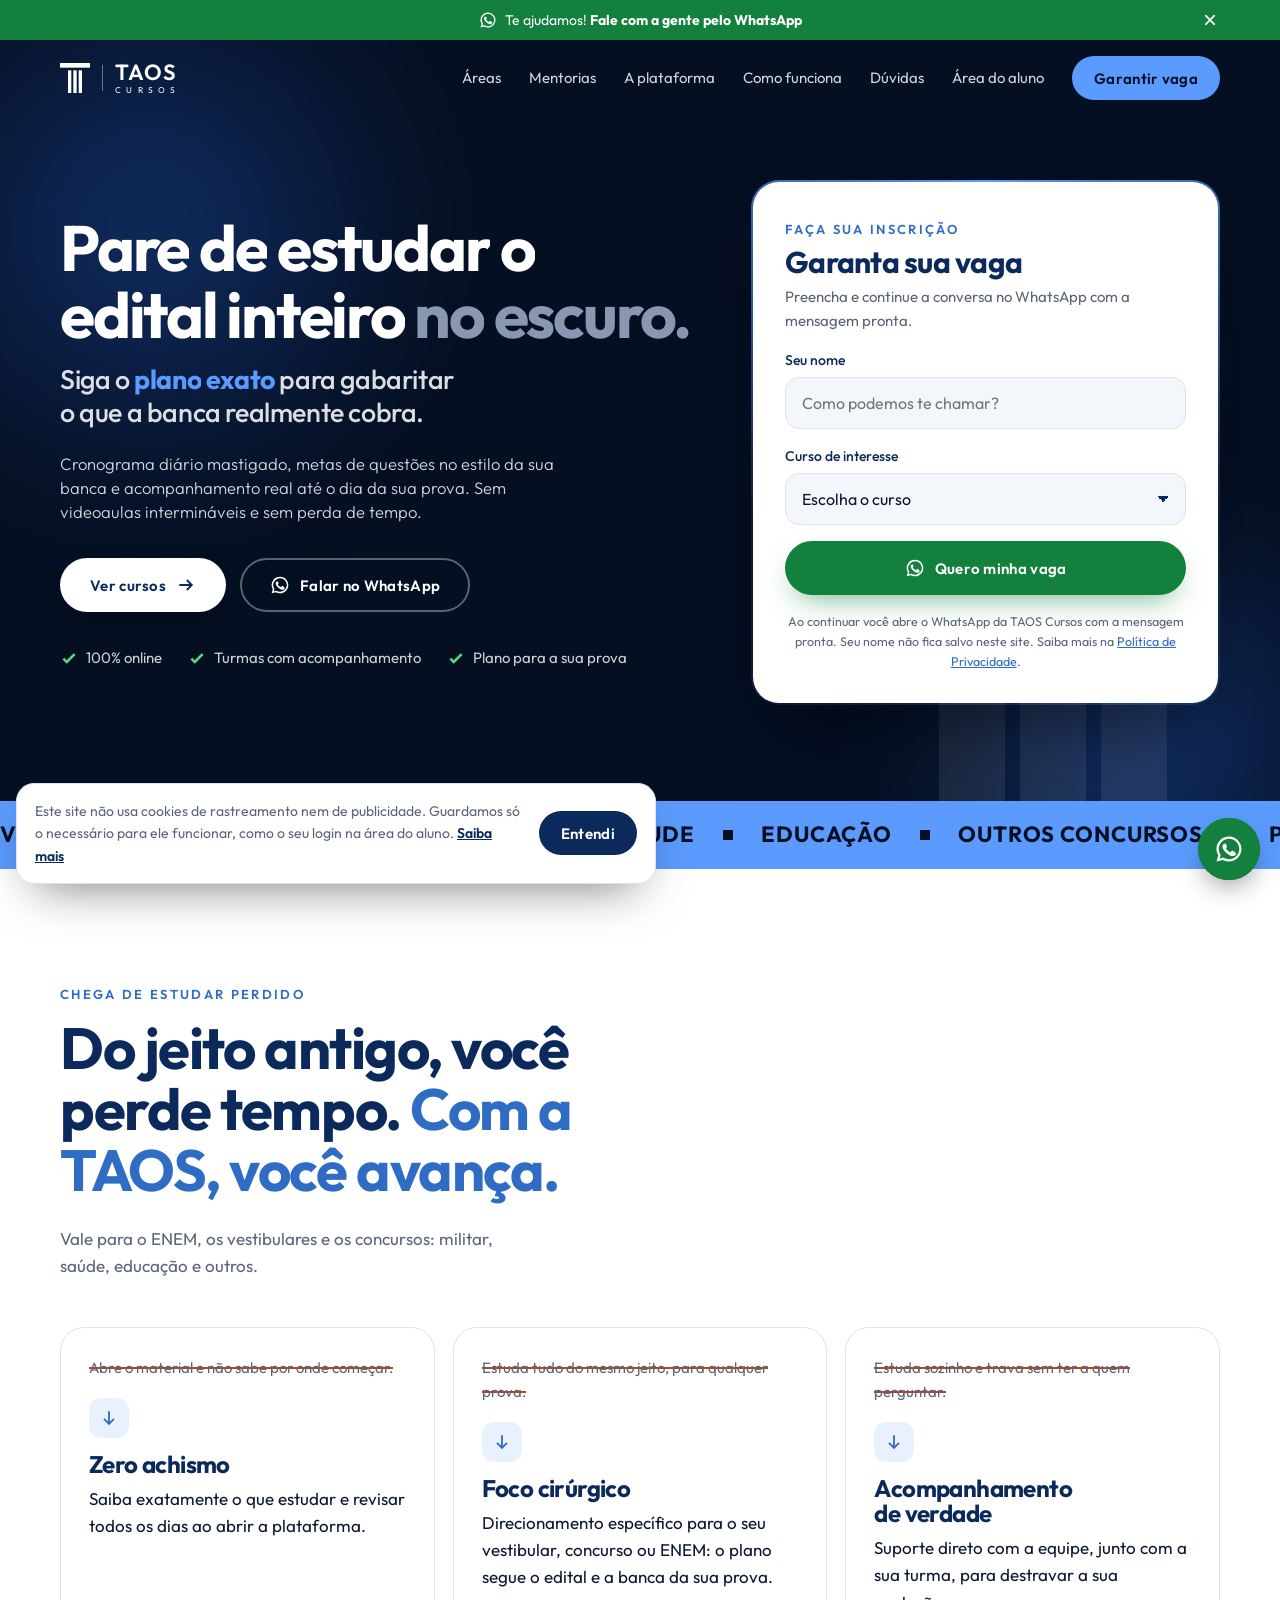
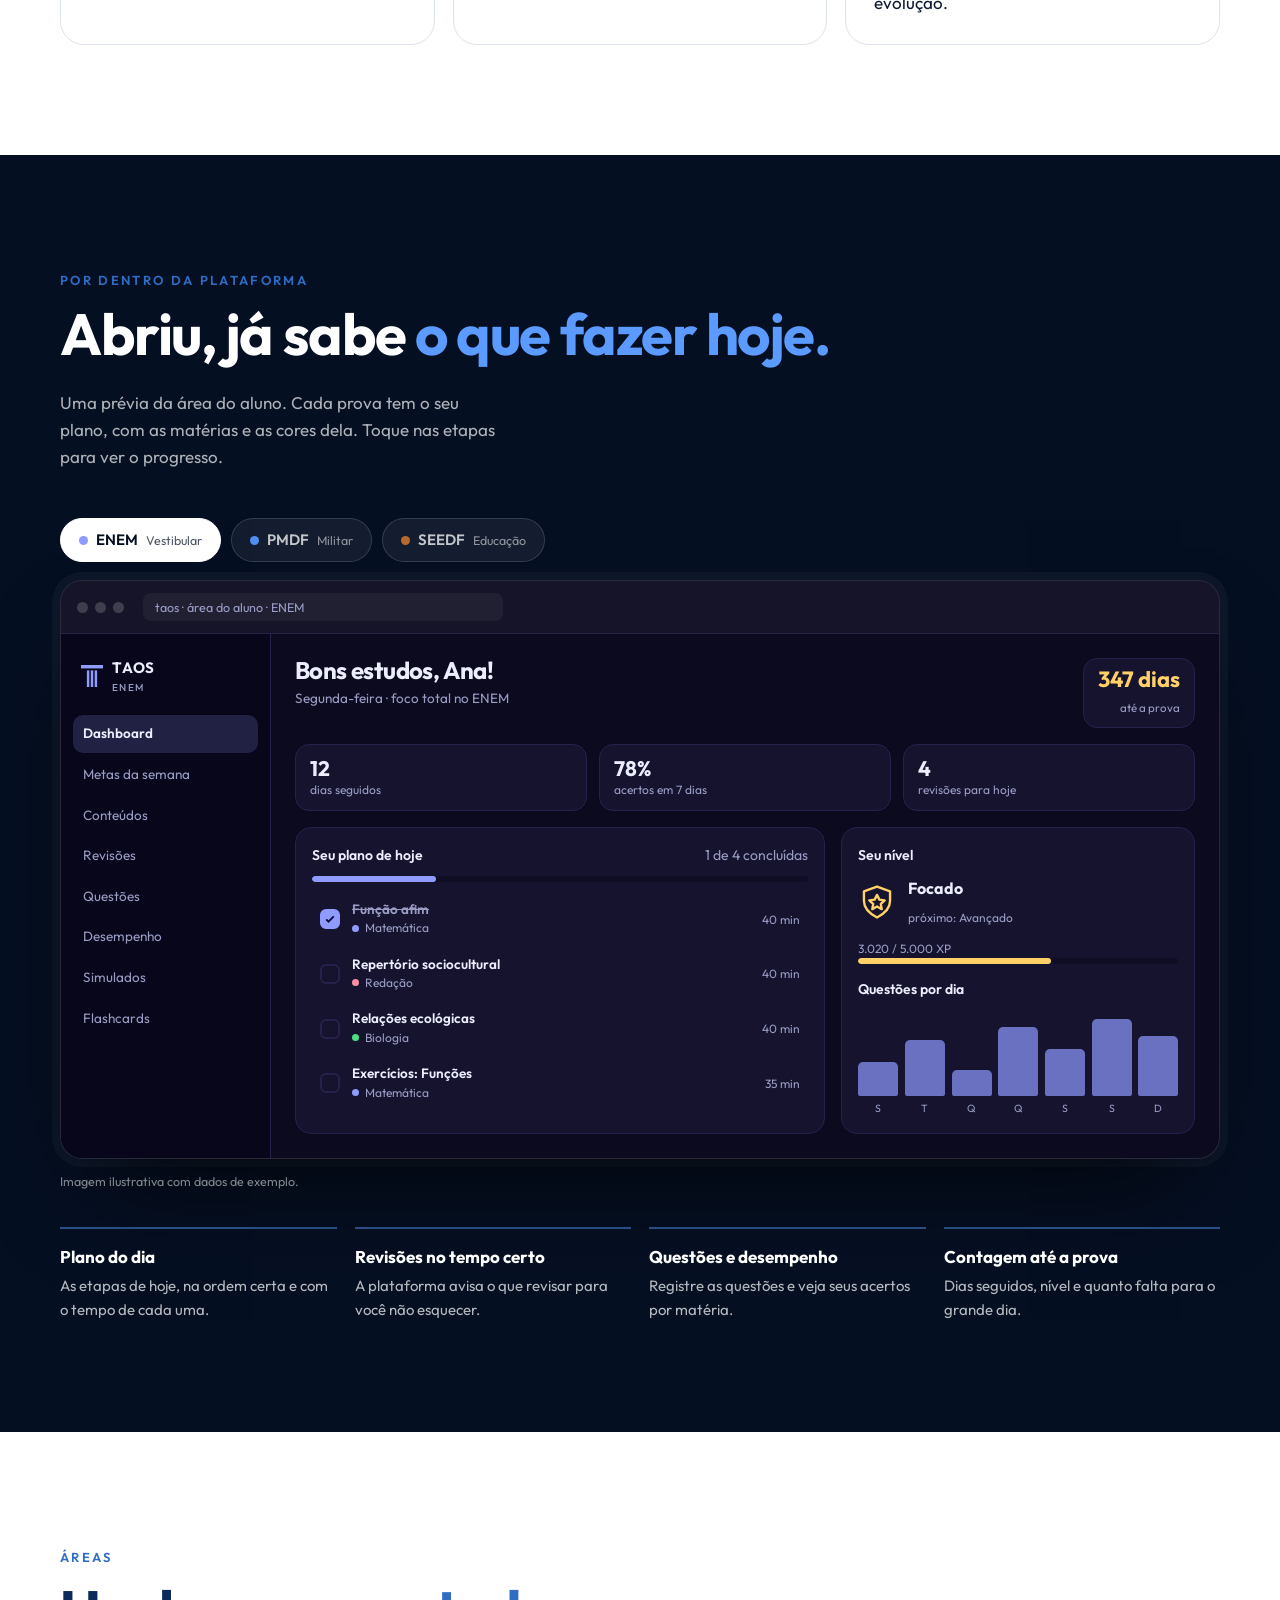
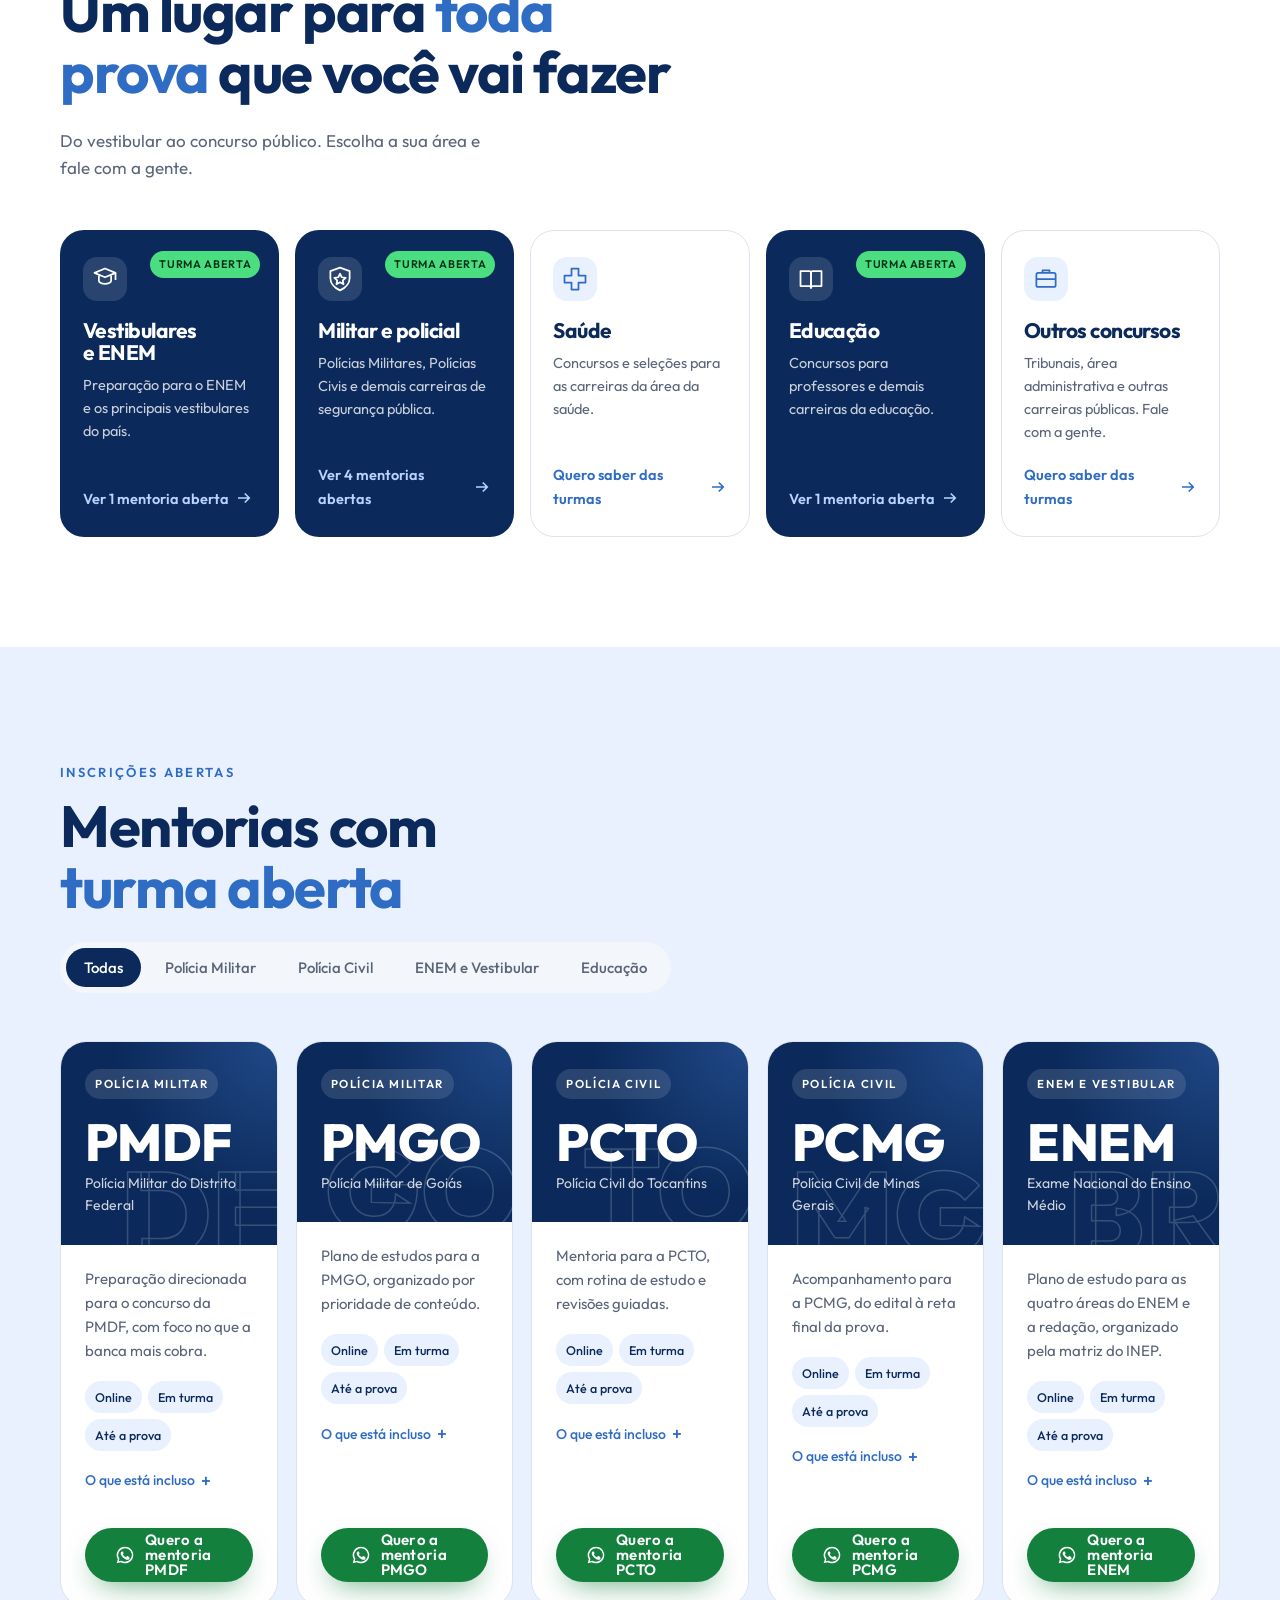
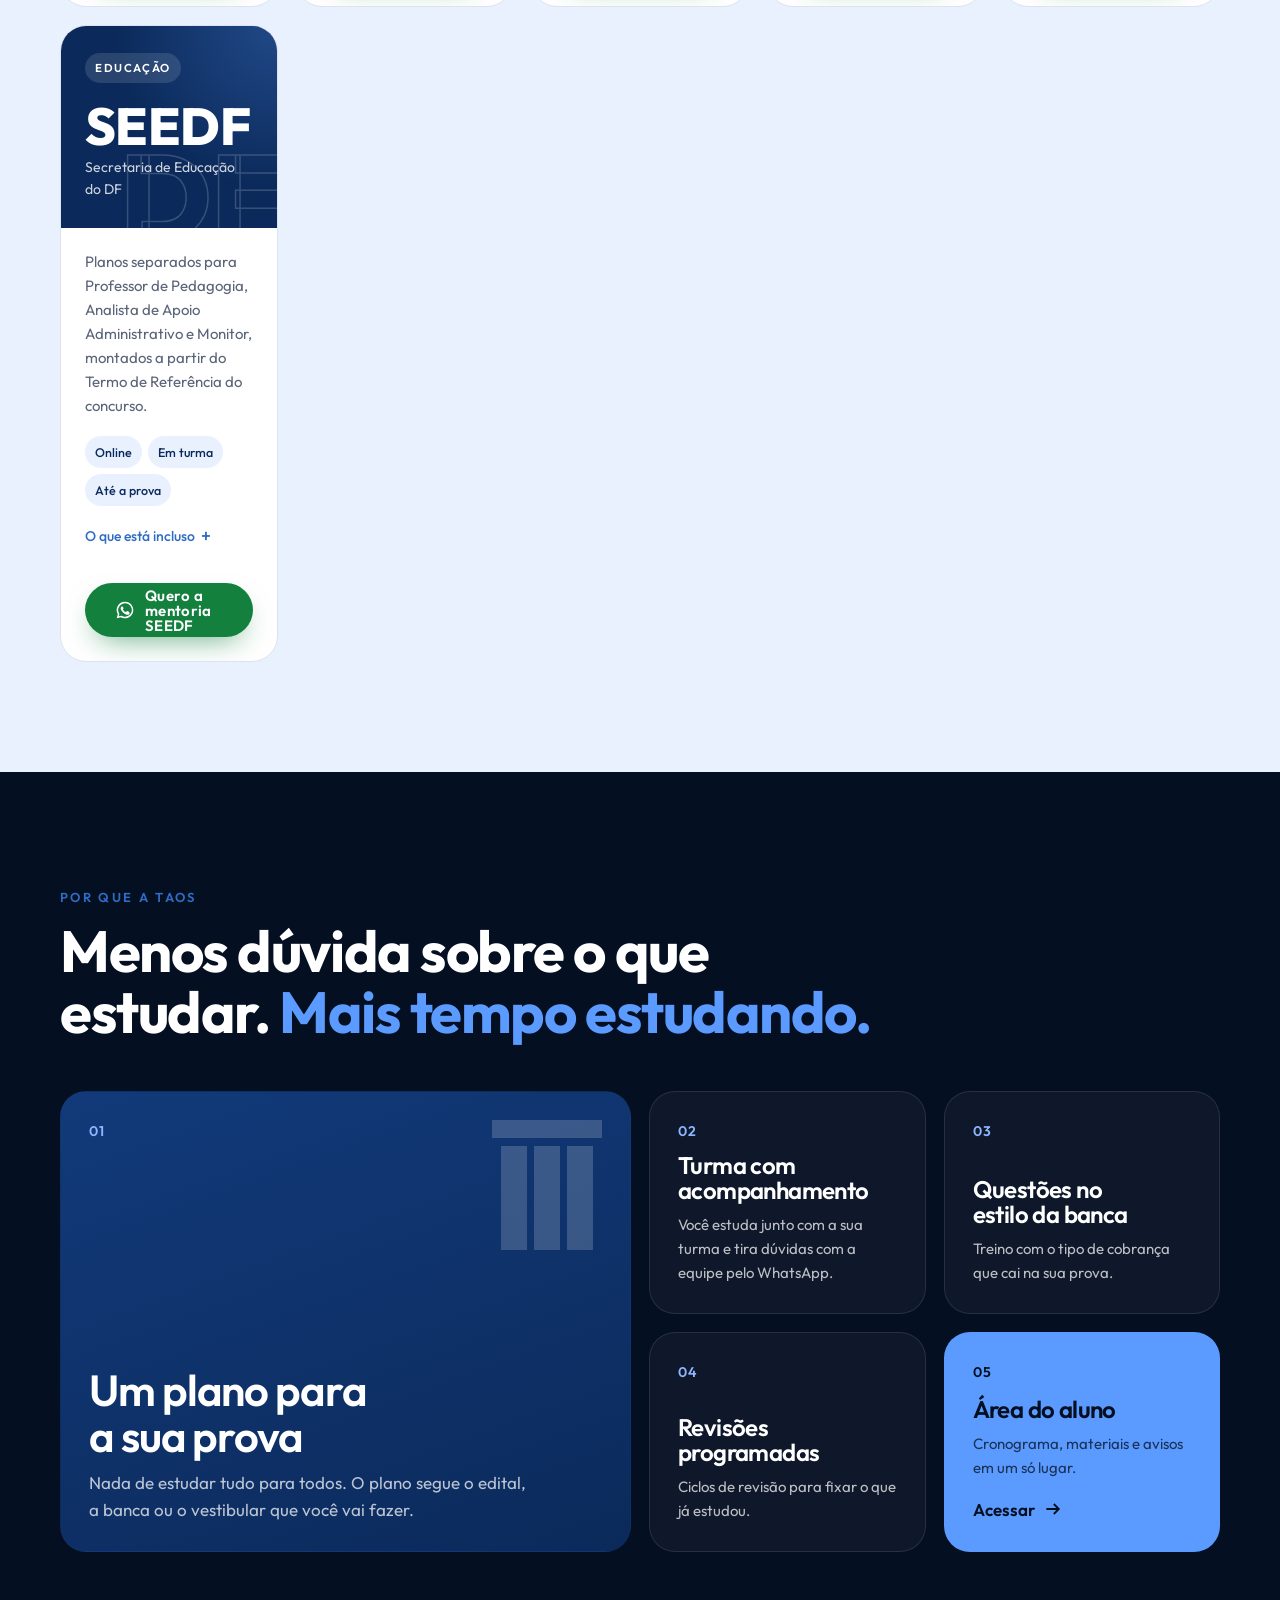
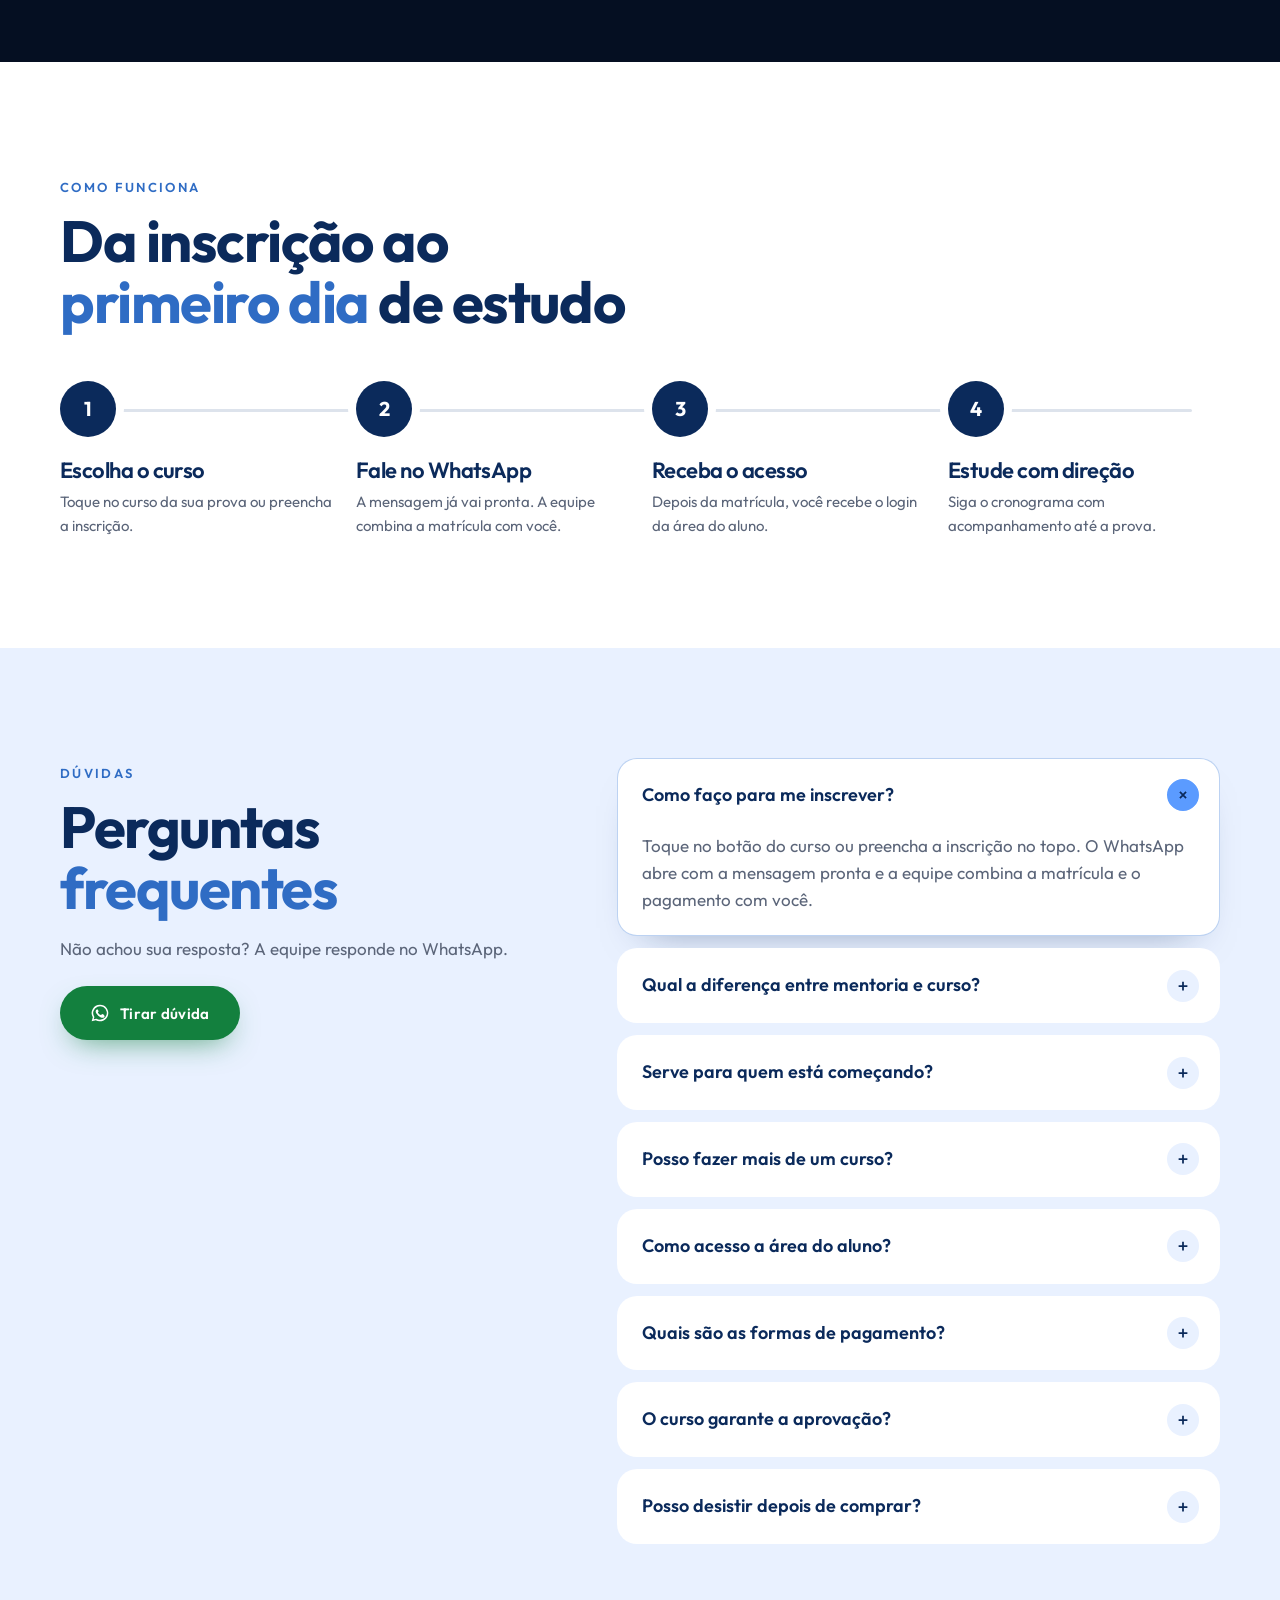
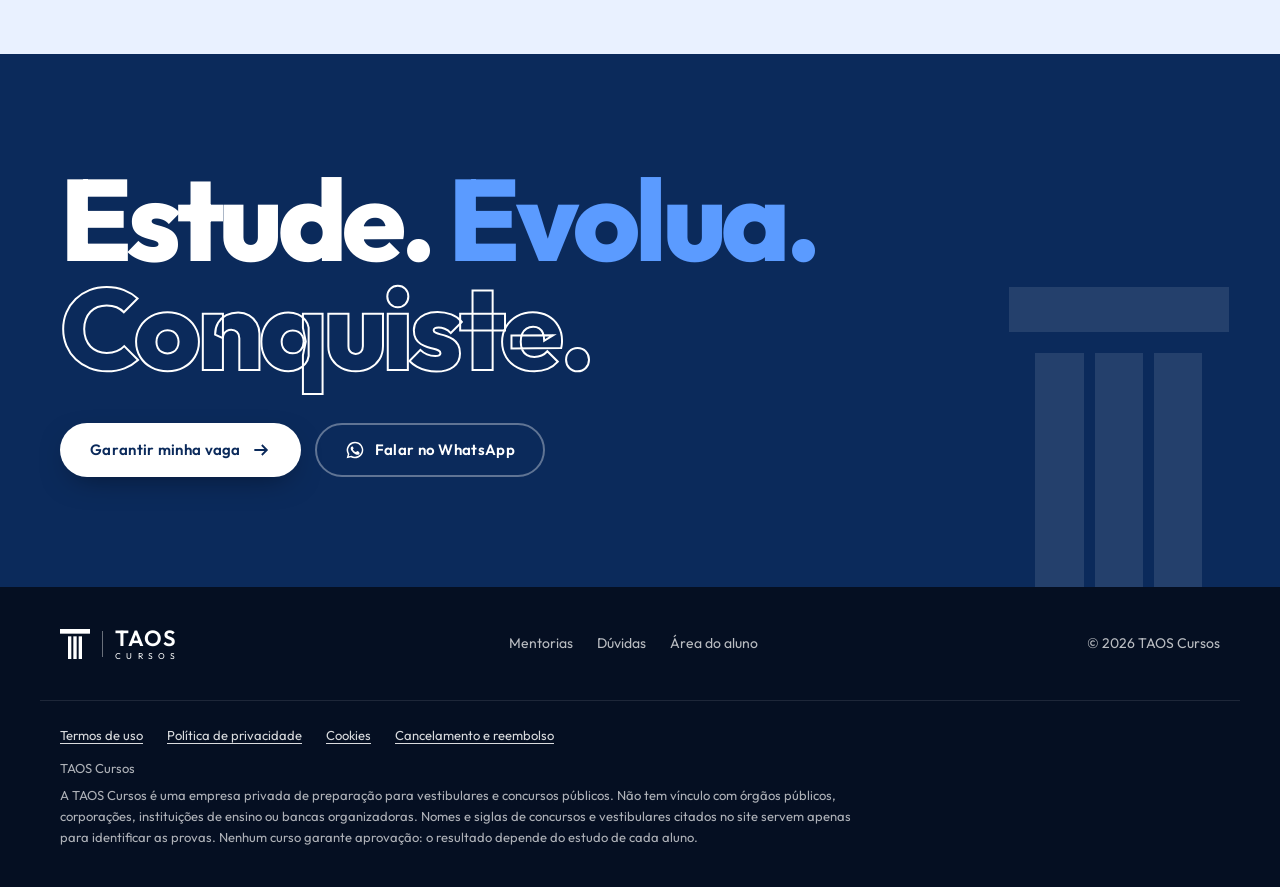
==== commit 0484b3dc: "Landing: prévia da plataforma ganha a aba SEEDF (Educação, tema claro) Co-Authored-By: Claude Opus 5" ====
--- a/index.html
+++ b/index.html
@@ -11,7 +11,7 @@
 <link rel="preconnect" href="https://fonts.googleapis.com">
 <link rel="preconnect" href="https://fonts.gstatic.com" crossorigin>
 <link rel="stylesheet" href="https://fonts.googleapis.com/css2?family=Outfit:wght@300;400;500;600;700;800&display=swap">
-<link rel="stylesheet" href="assets/css/style.css?v=18">
+<link rel="stylesheet" href="assets/css/style.css?v=19">
 <link rel="icon" href="data:image/svg+xml,%3Csvg xmlns='http://www.w3.org/2000/svg' viewBox='0 0 100 100'%3E%3Crect width='100' height='100' fill='%230b2a5b'/%3E%3Cg fill='%23fff'%3E%3Crect x='20' y='22' width='60' height='9'/%3E%3Crect x='36' y='36' width='7' height='44'/%3E%3Crect x='46.5' y='36' width='7' height='44'/%3E%3Crect x='57' y='36' width='7' height='44'/%3E%3C/g%3E%3C/svg%3E">
 <script>document.documentElement.classList.add("js")</script>
 </head>
@@ -293,6 +293,6 @@
 <a class="wa-float" data-wa="geral" target="_blank" rel="noopener" href="#" aria-label="Falar no WhatsApp"><svg class="ico"><use href="#i-wa"/></svg></a>
 
 <script src="assets/js/config.js?v=9"></script>
-<script src="assets/js/main.js?v=14"></script>
+<script src="assets/js/main.js?v=15"></script>
 </body>
 </html>
--- a/assets/css/style.css
+++ b/assets/css/style.css
@@ -469,6 +469,10 @@
 .pv.in .pv-chart i { animation: rise .8s calc(var(--k) * 60ms + .3s) var(--ease) both; }
 .pv-days { display: flex; gap: 7px; font-size: 10.5px; color: var(--pmut); margin-top: 4px; }
 .pv-days span { flex: 1; text-align: center; }
+.pv-claro .pv-bar { background: #f3ece1; }
+.pv-claro .pv-bar i { background: rgba(43,33,24,.18); }
+.pv-claro .pv-url { background: rgba(43,33,24,.06); }
+.pv-claro .pv-win { border-color: rgba(255,255,255,.25); }
 .pv-nota { font-size: 12.5px; color: rgba(255,255,255,.5); margin-top: 12px; }
 .pv-feats { list-style: none; padding: 0; margin: 36px 0 0; display: grid; grid-template-columns: repeat(4, 1fr); gap: 18px; }
 .pv-feats li { border-top: 2px solid rgba(91,155,255,.45); padding-top: 14px; display: grid; gap: 4px; }
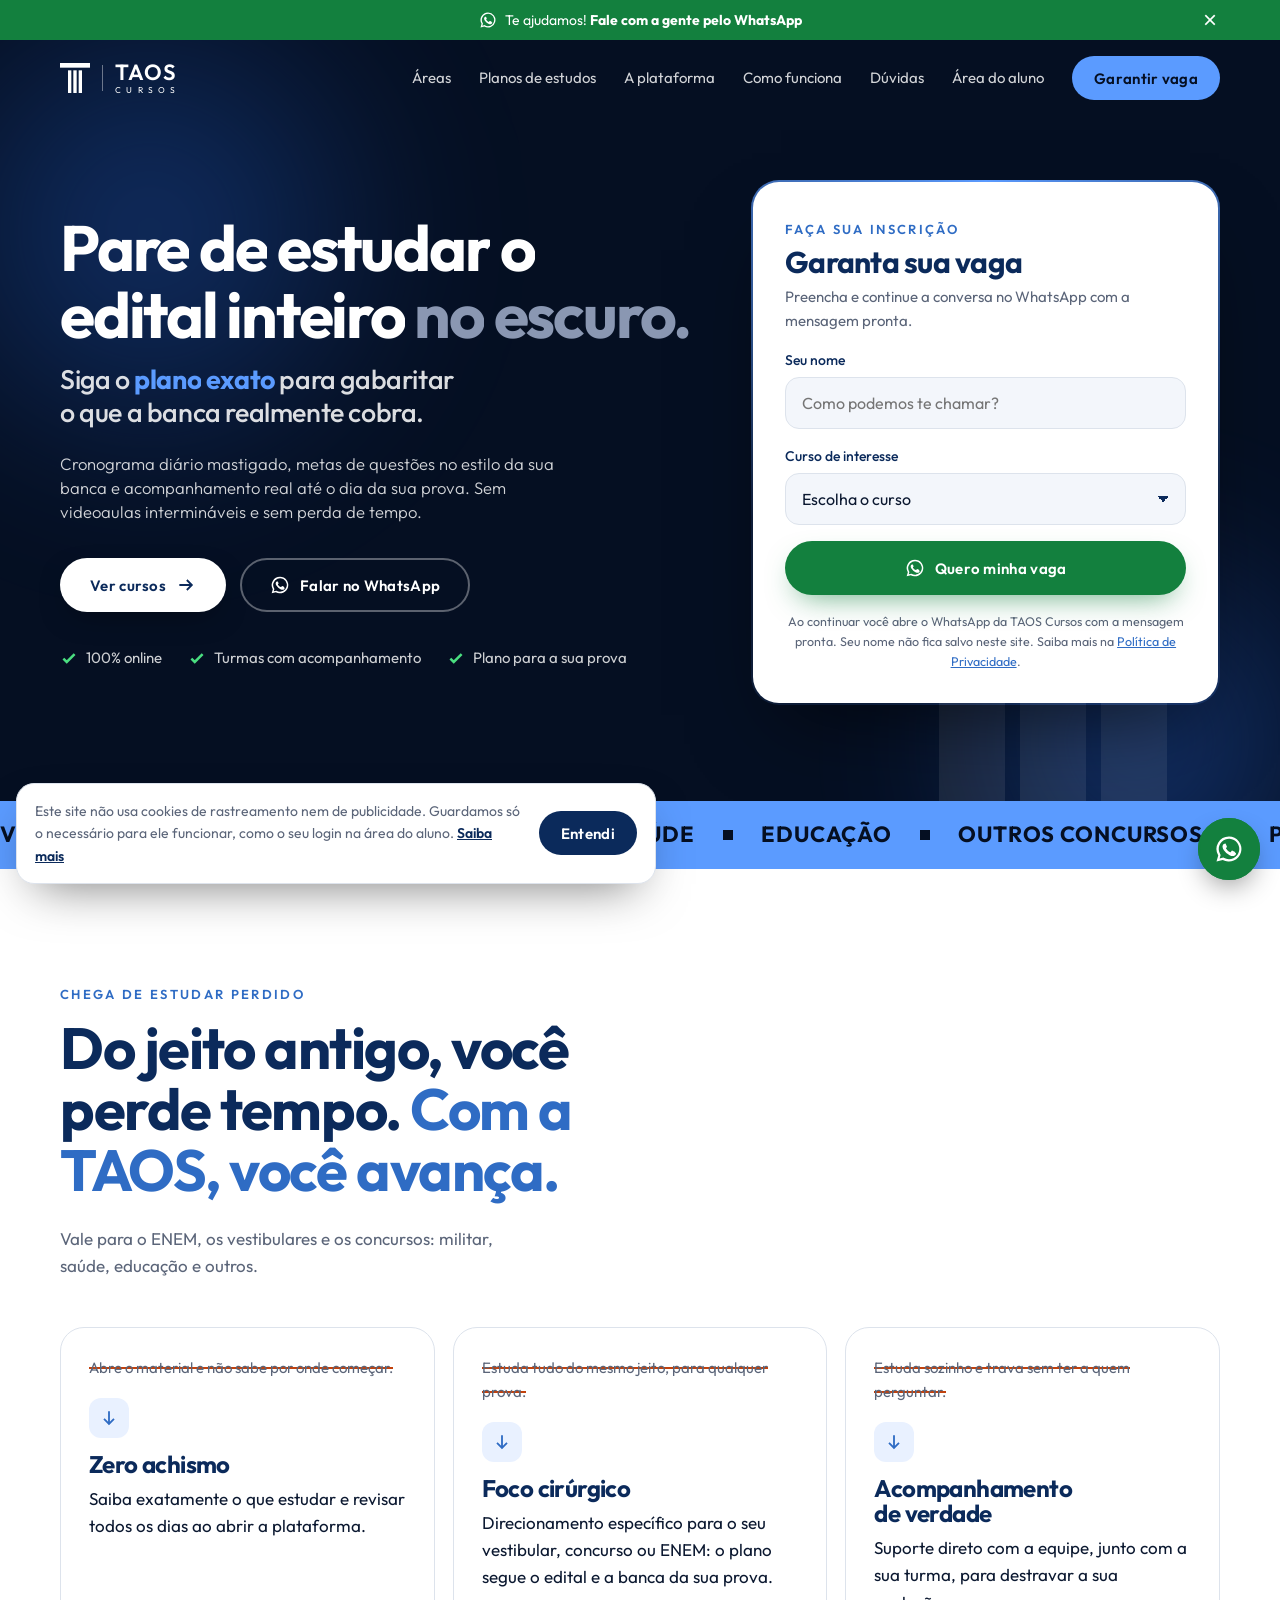
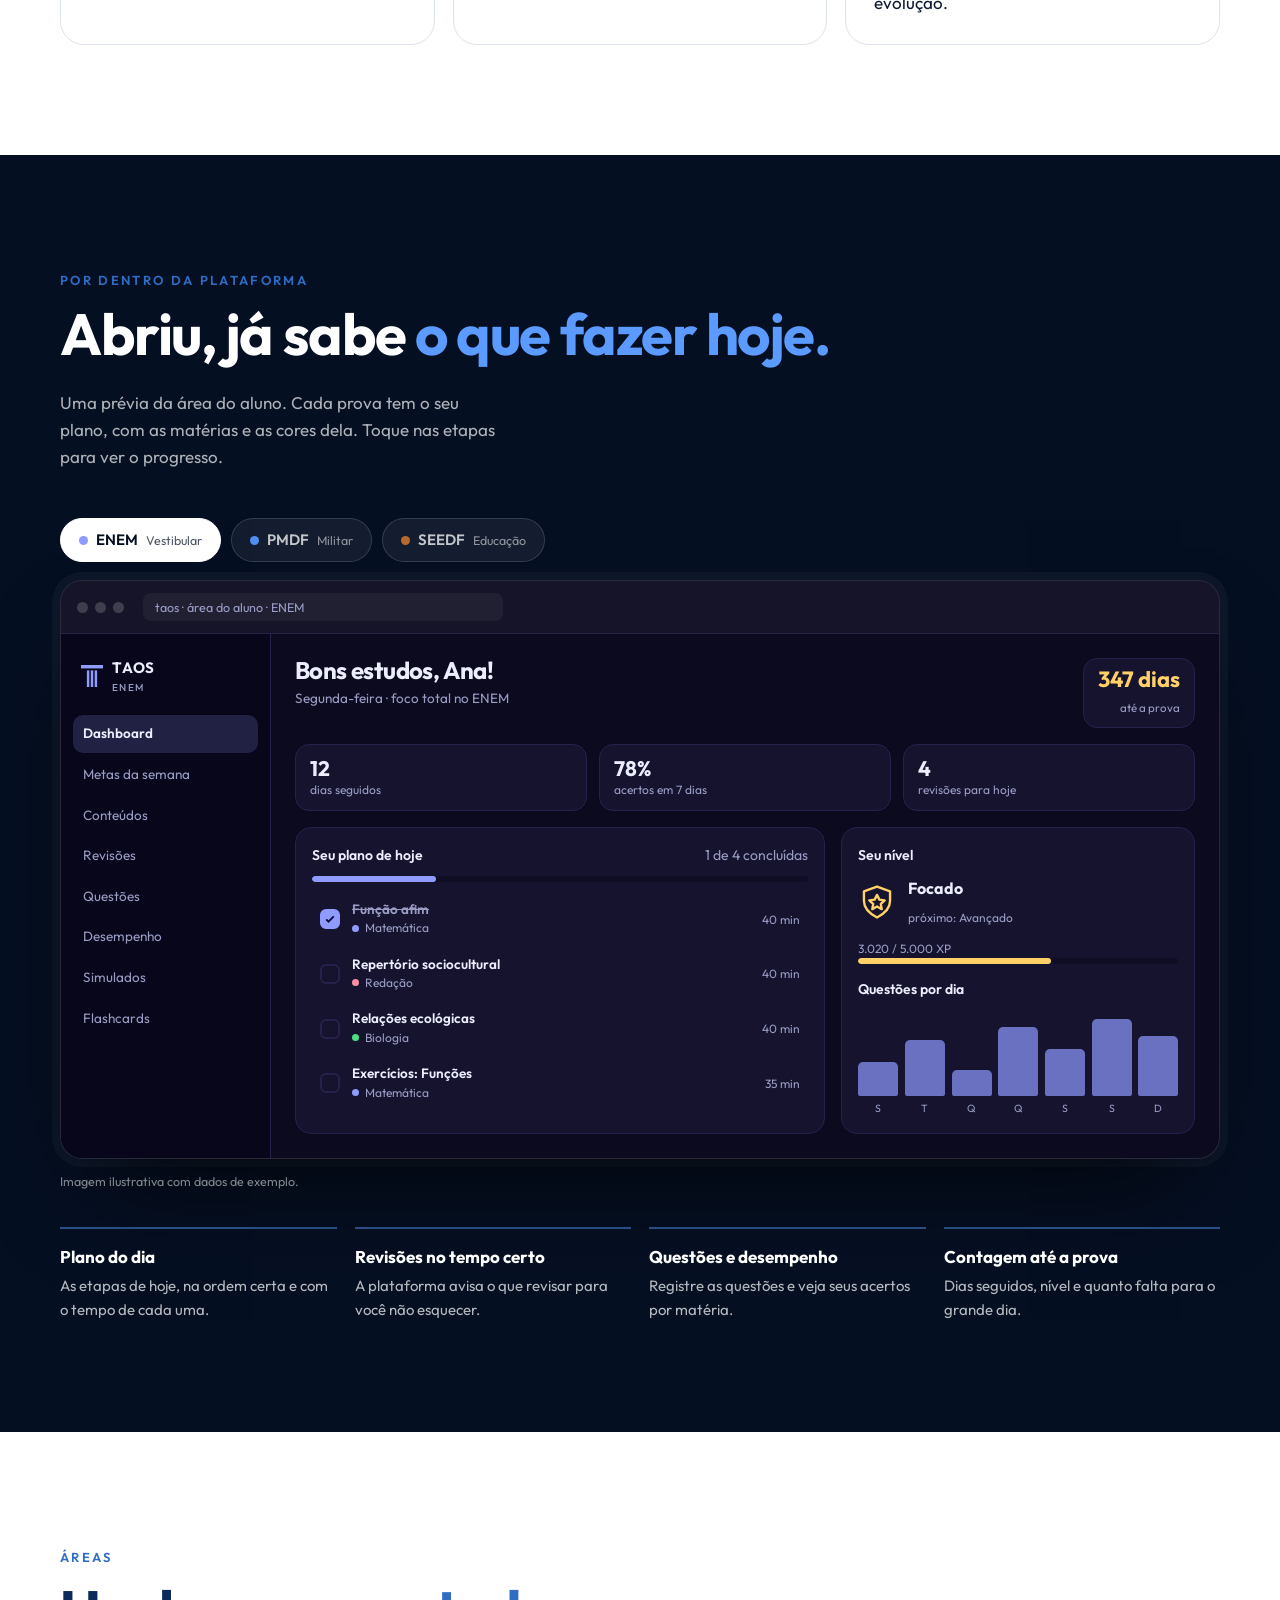
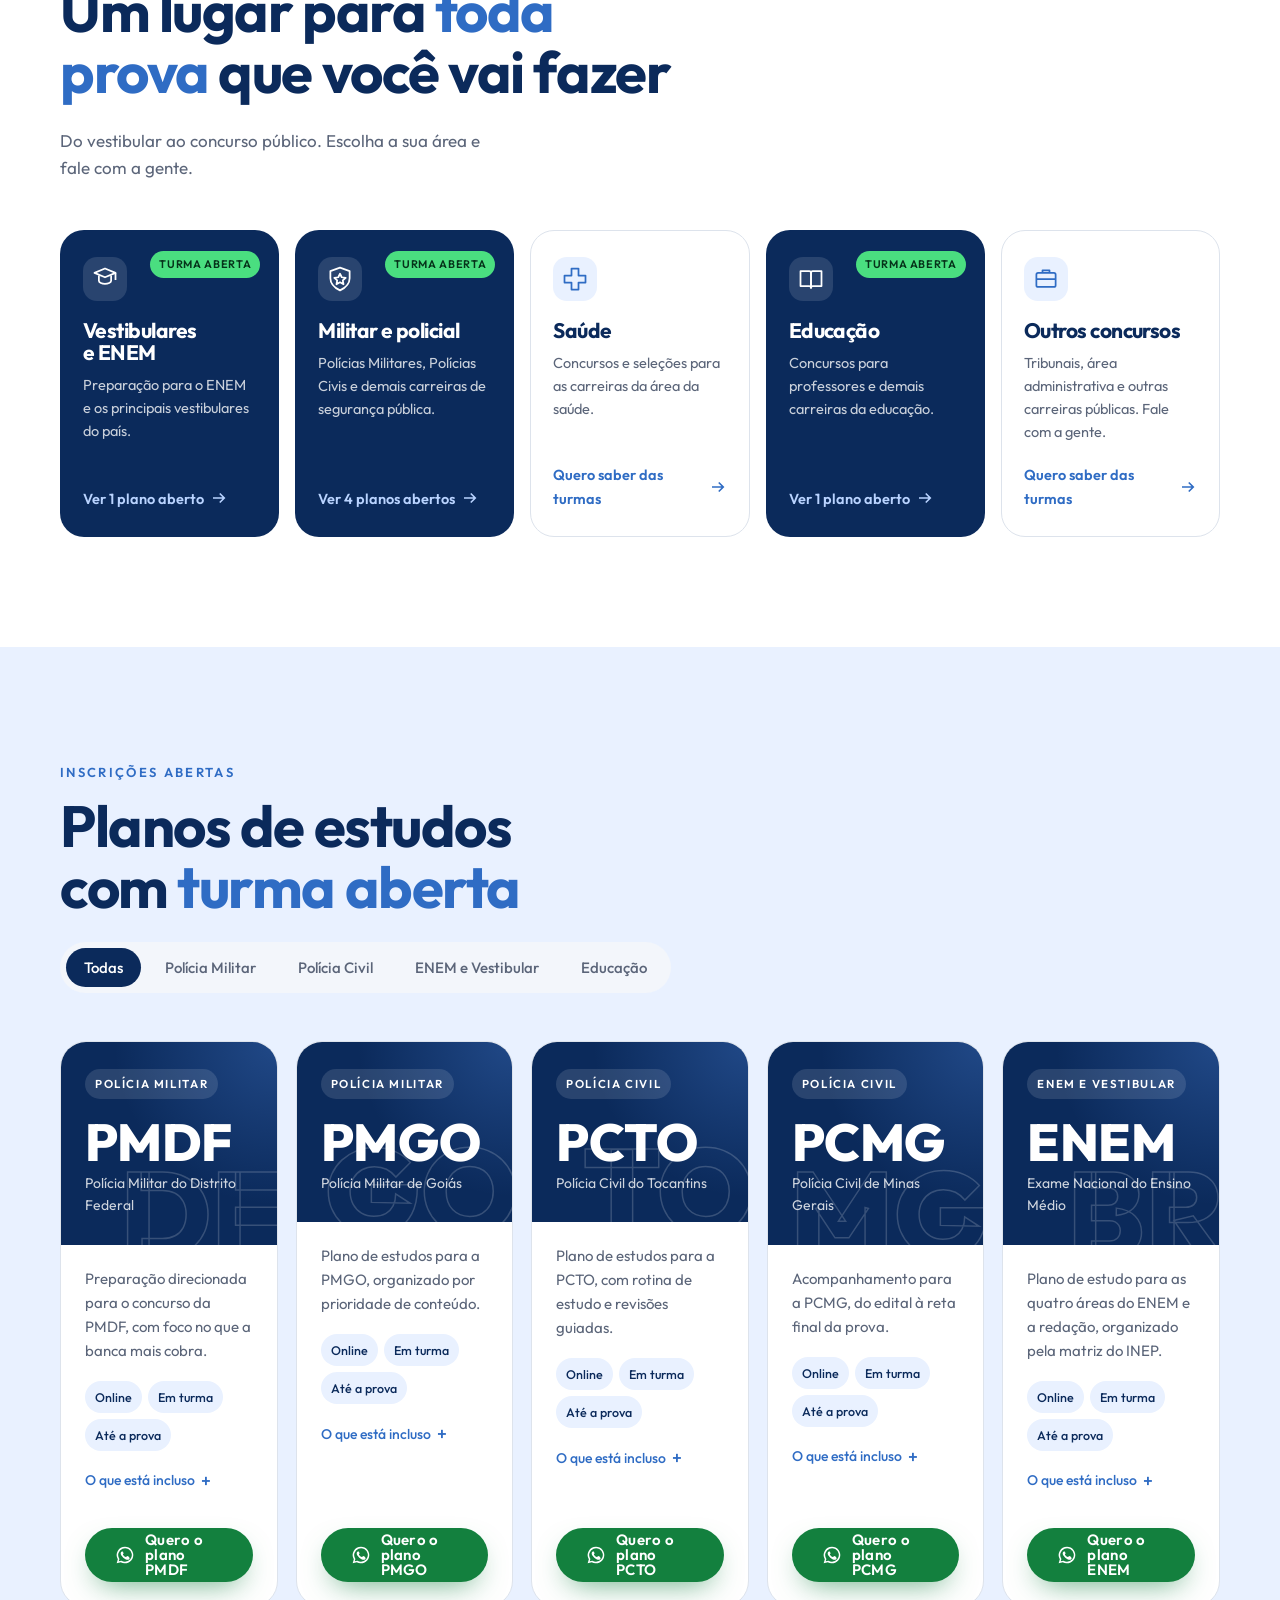
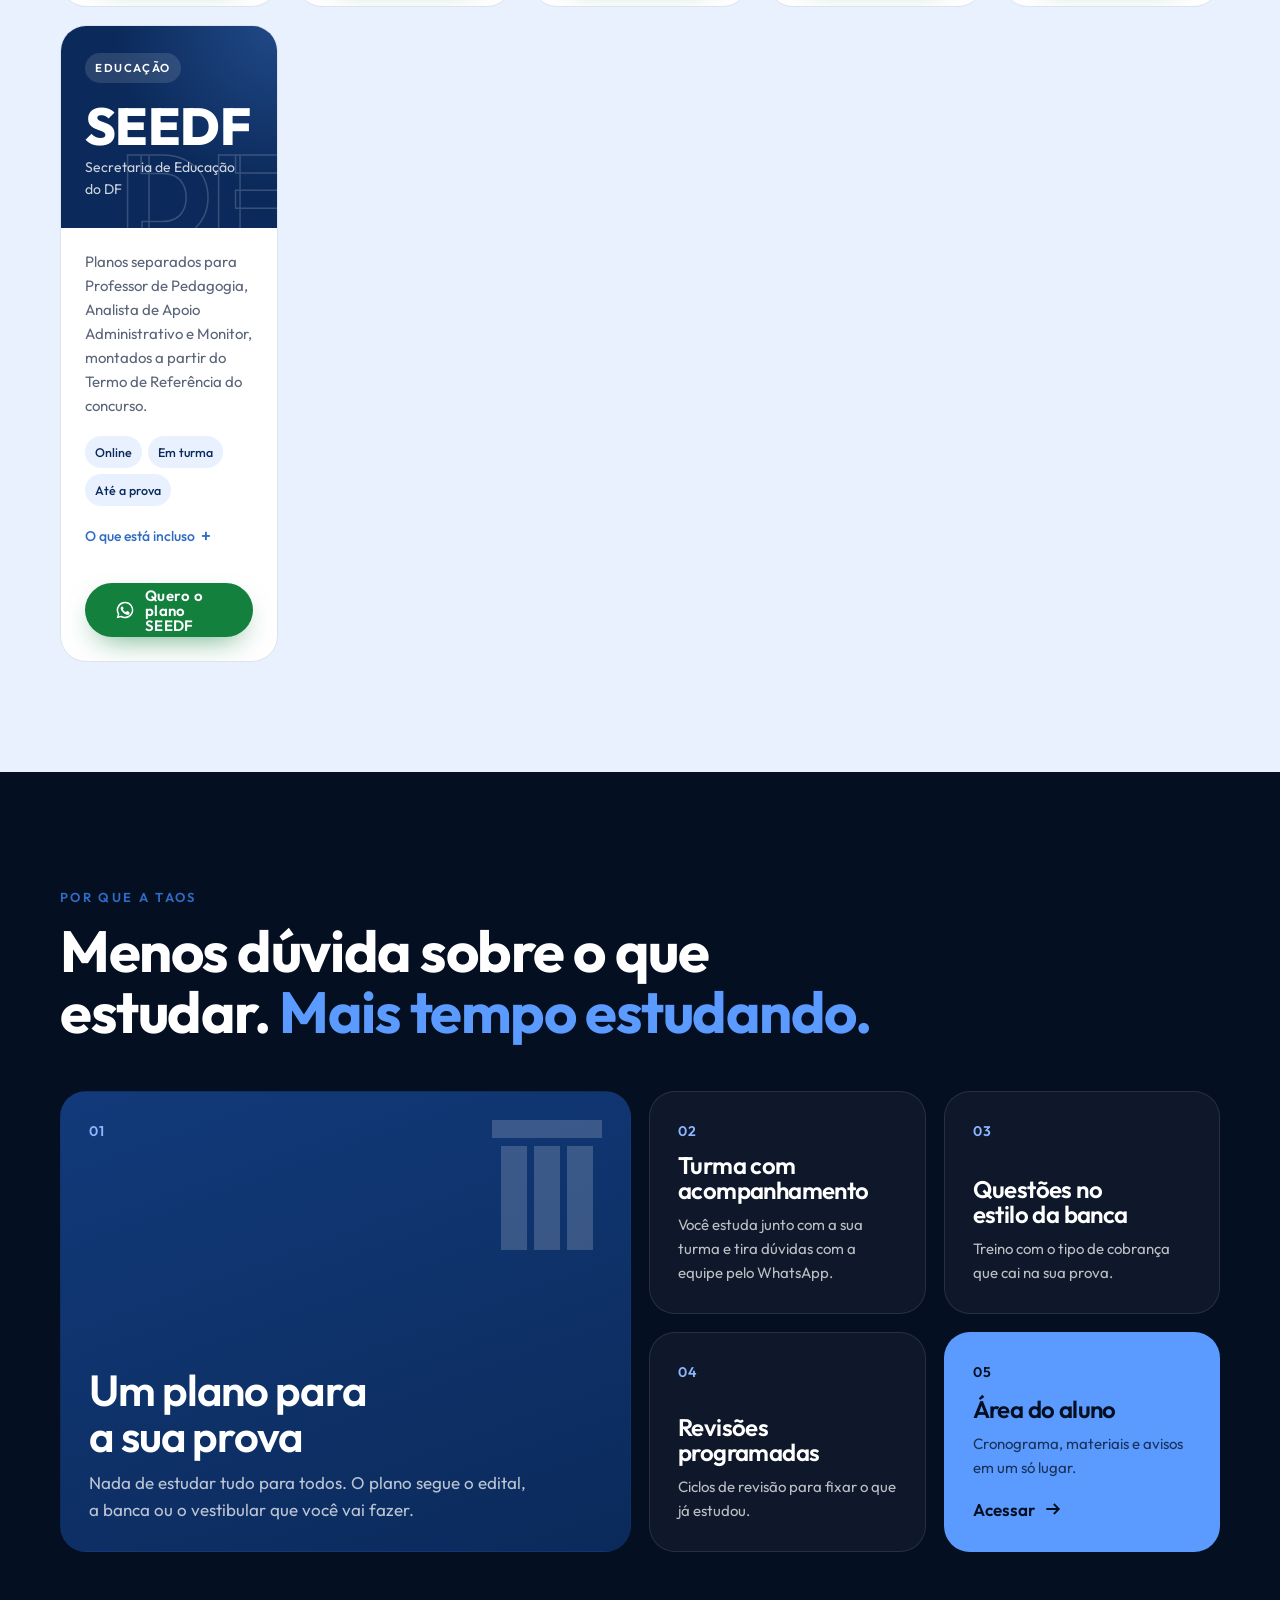
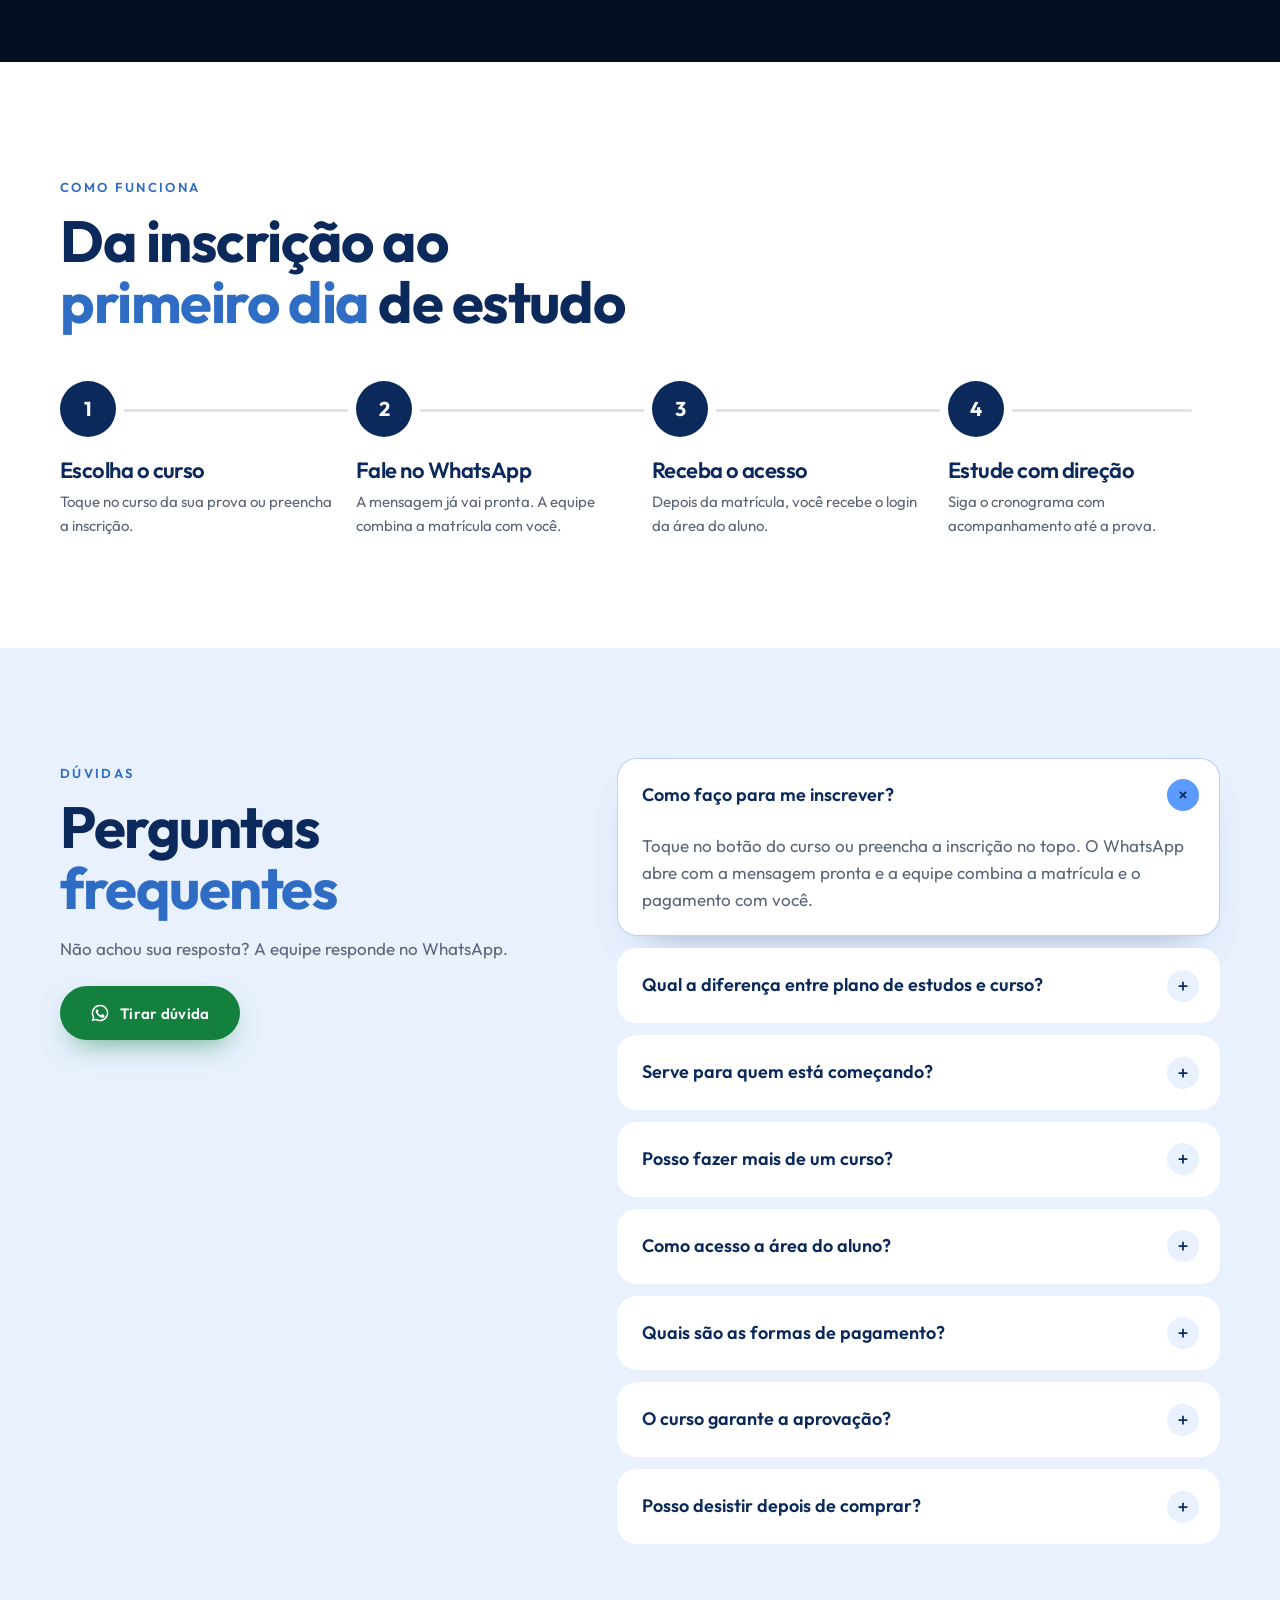
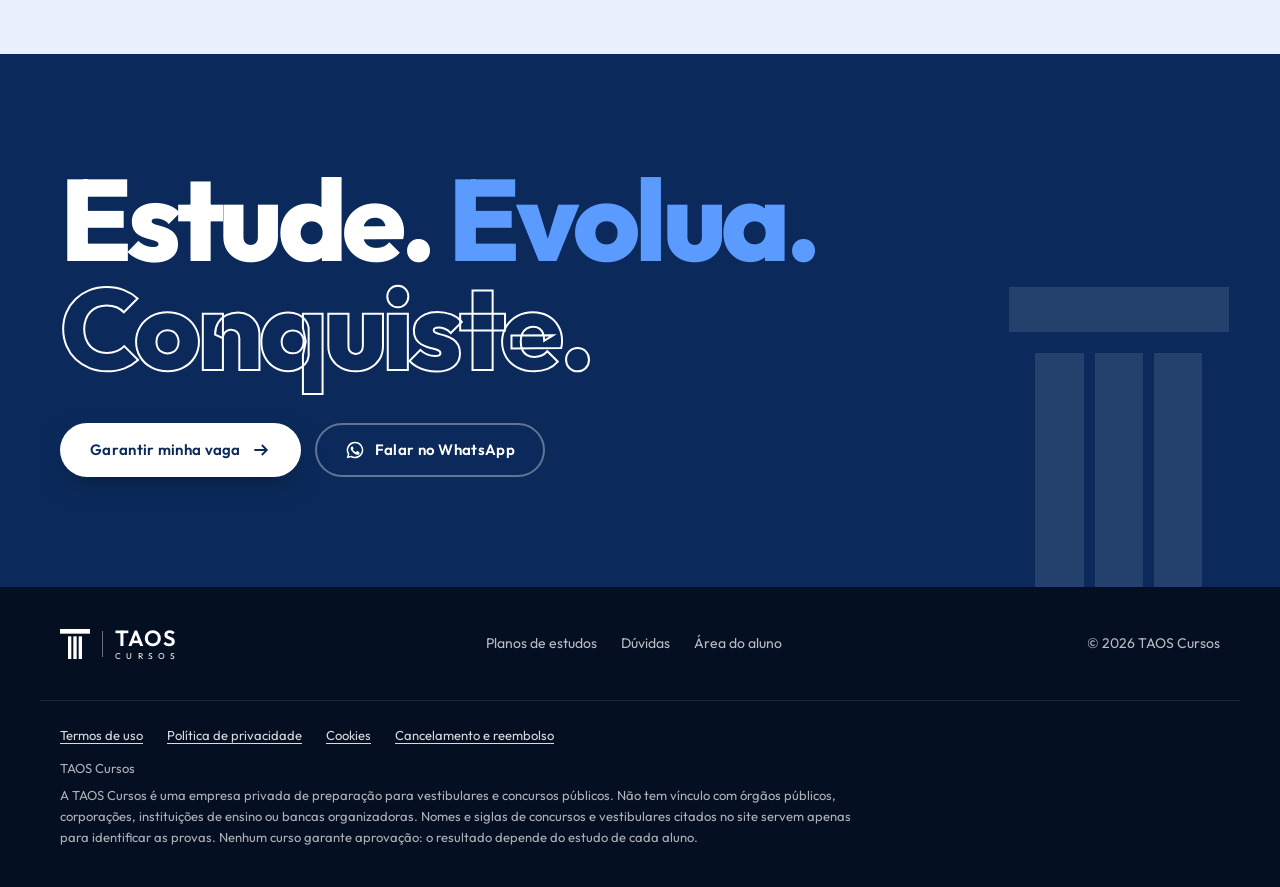
==== commit a900ae15: "Site: troca "mentoria" por "plano de estudos" em todas as páginas Co-Authored-By: Claude Opus 5.5 <n" ====
--- a/index.html
+++ b/index.html
@@ -4,7 +4,7 @@
 <meta charset="utf-8">
 <meta name="viewport" content="width=device-width, initial-scale=1, viewport-fit=cover">
 <title>TAOS Cursos · Vestibulares e concursos públicos</title>
-<meta name="description" content="Cursos e mentorias da TAOS para vestibulares, ENEM e concursos públicos: área militar e policial, saúde, educação e mais. Fale com a gente pelo WhatsApp.">
+<meta name="description" content="Cursos e planos de estudos da TAOS para vestibulares, ENEM e concursos públicos: área militar e policial, saúde, educação e mais. Fale com a gente pelo WhatsApp.">
 <meta name="theme-color" content="#071c3d">
 <meta property="og:title" content="TAOS Cursos · Vestibulares e concursos públicos">
 <meta property="og:description" content="Vestibulares, ENEM e concursos: militar, saúde, educação e mais. Estude. Evolua. Conquiste.">
@@ -40,7 +40,7 @@
     </a>
     <nav class="nav" id="nav" aria-label="Principal">
       <a href="#areas">Áreas</a>
-      <a href="#mentorias">Mentorias</a>
+      <a href="#planos">Planos de estudos</a>
       <a href="#plataforma">A plataforma</a>
       <a href="#como-funciona">Como funciona</a>
       <a href="#duvidas">Dúvidas</a>
@@ -175,15 +175,15 @@
     </div>
   </section>
 
-  <!-- MENTORIAS -->
-  <section class="sec sec-ice" id="mentorias">
+  <!-- PLANOS DE ESTUDOS -->
+  <section class="sec sec-ice" id="planos">
     <div class="wrap">
       <div class="sec-top" data-reveal>
         <div>
           <span class="eyebrow">Inscrições abertas</span>
-          <h2 class="h2">Mentorias com <span class="hl">turma aberta</span></h2>
-        </div>
-        <div class="filters" role="tablist" aria-label="Filtrar mentorias">
+          <h2 class="h2">Planos de estudos com <span class="hl">turma aberta</span></h2>
+        </div>
+        <div class="filters" role="tablist" aria-label="Filtrar planos de estudos">
           <button class="f-btn on" data-f="todas" role="tab" aria-selected="true">Todas</button>
         </div>
       </div>
@@ -245,7 +245,7 @@
       </div>
       <div class="qa" data-reveal>
         <details open><summary>Como faço para me inscrever?</summary><div><p>Toque no botão do curso ou preencha a inscrição no topo. O WhatsApp abre com a mensagem pronta e a equipe combina a matrícula e o pagamento com você.</p></div></details>
-        <details><summary>Qual a diferença entre mentoria e curso?</summary><div><p>No curso você recebe as aulas. Na mentoria você recebe direção: o que estudar, quando estudar e acompanhamento para manter o ritmo até a prova.</p></div></details>
+        <details><summary>Qual a diferença entre plano de estudos e curso?</summary><div><p>No curso você recebe as aulas. No plano de estudos você recebe direção: o que estudar, quando estudar e acompanhamento para manter o ritmo até a prova.</p></div></details>
         <details><summary>Serve para quem está começando?</summary><div><p>Sim. O cronograma da turma começa pela base e avança por etapas, e a equipe orienta você a encaixar os estudos no tempo que tem.</p></div></details>
         <details><summary>Posso fazer mais de um curso?</summary><div><p>Pode. Fale com a equipe no WhatsApp para montar um plano que atenda às suas provas.</p></div></details>
         <details><summary>Como acesso a área do aluno?</summary><div><p>Depois da matrícula você recebe o seu login. É só entrar em “Área do aluno”, no topo do site.</p></div></details>
@@ -275,7 +275,7 @@
       <svg fill="currentColor"><use href="#taos-mark"/></svg><span class="sep"></span>
       <span class="txt"><b>TAOS</b><small>CURSOS</small></span>
     </a>
-    <nav aria-label="Rodapé"><a href="#mentorias">Mentorias</a><a href="#duvidas">Dúvidas</a><a href="qg/">Área do aluno</a></nav>
+    <nav aria-label="Rodapé"><a href="#planos">Planos de estudos</a><a href="#duvidas">Dúvidas</a><a href="qg/">Área do aluno</a></nav>
     <span>© <span id="ano">2026</span> TAOS Cursos</span>
   </div>
   <div class="wrap foot-legal">
@@ -292,7 +292,7 @@
 
 <a class="wa-float" data-wa="geral" target="_blank" rel="noopener" href="#" aria-label="Falar no WhatsApp"><svg class="ico"><use href="#i-wa"/></svg></a>
 
-<script src="assets/js/config.js?v=9"></script>
-<script src="assets/js/main.js?v=15"></script>
+<script src="assets/js/config.js?v=10"></script>
+<script src="assets/js/main.js?v=16"></script>
 </body>
 </html>
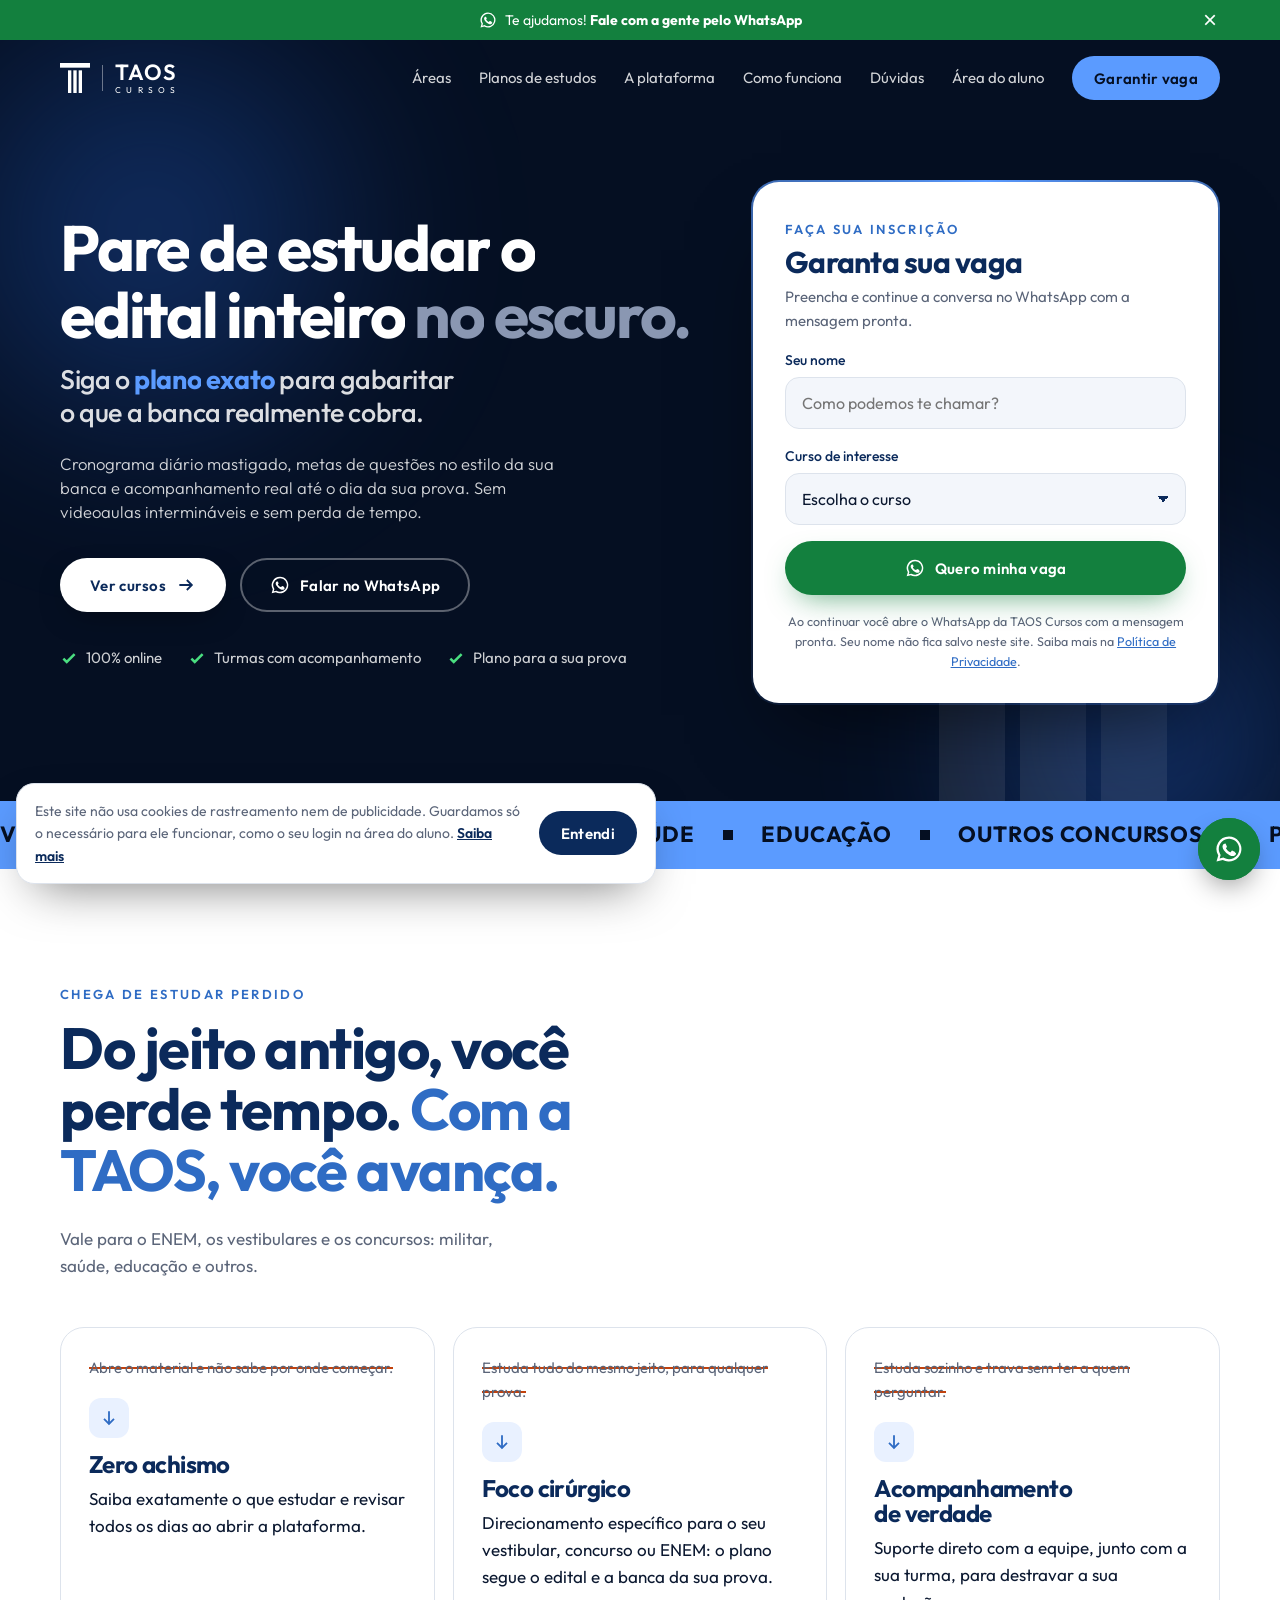
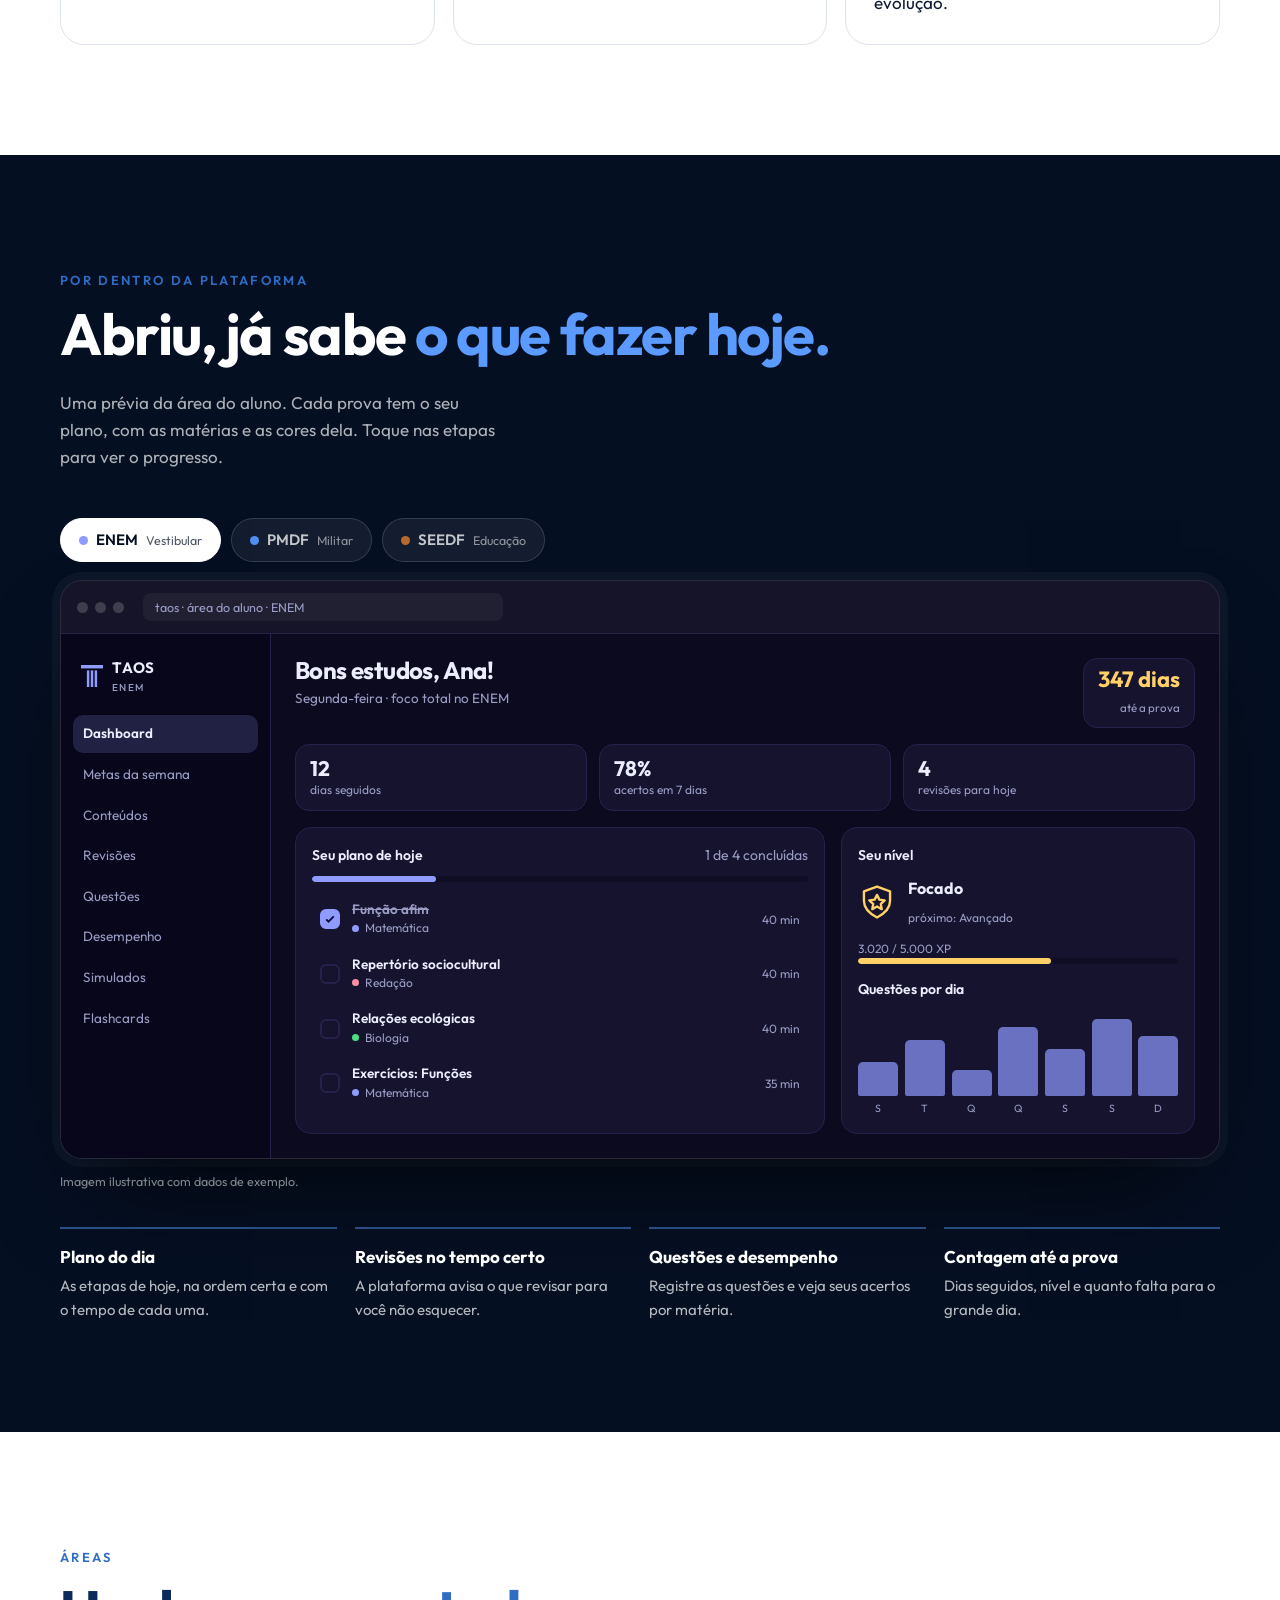
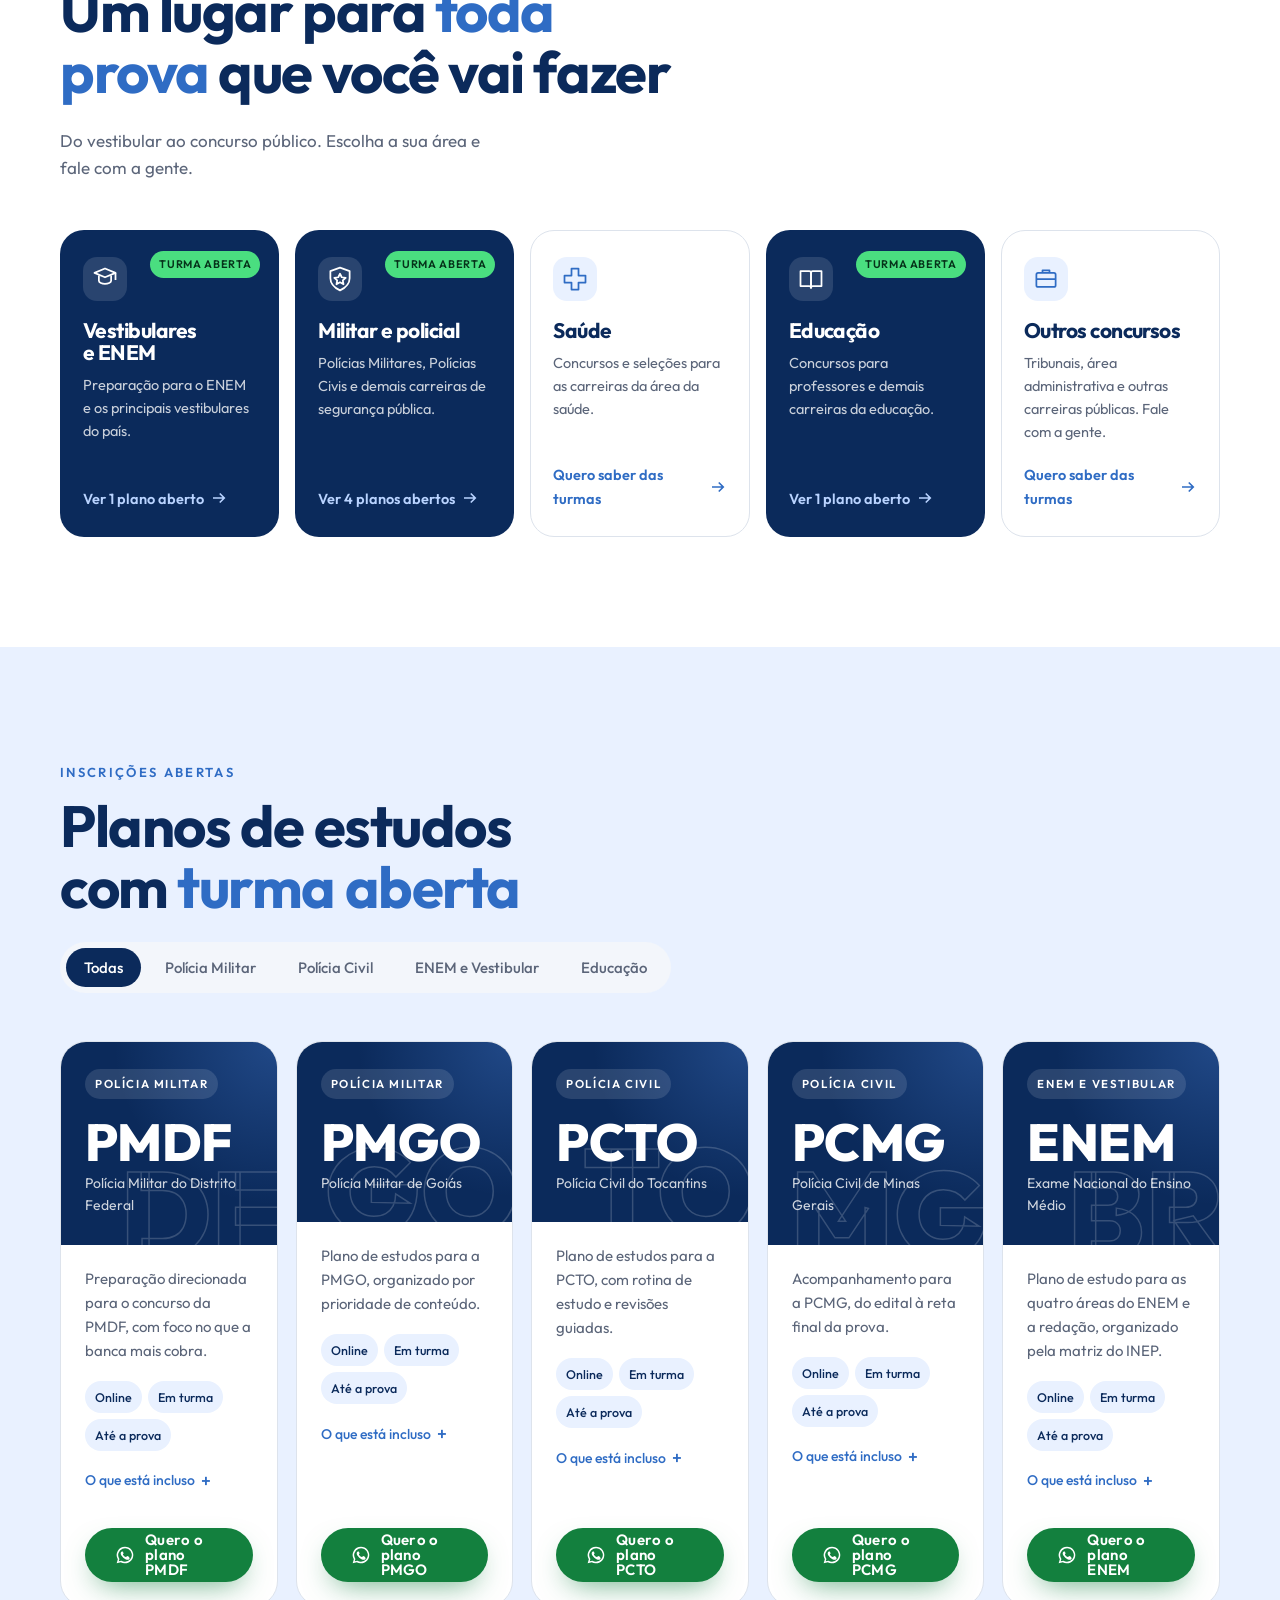
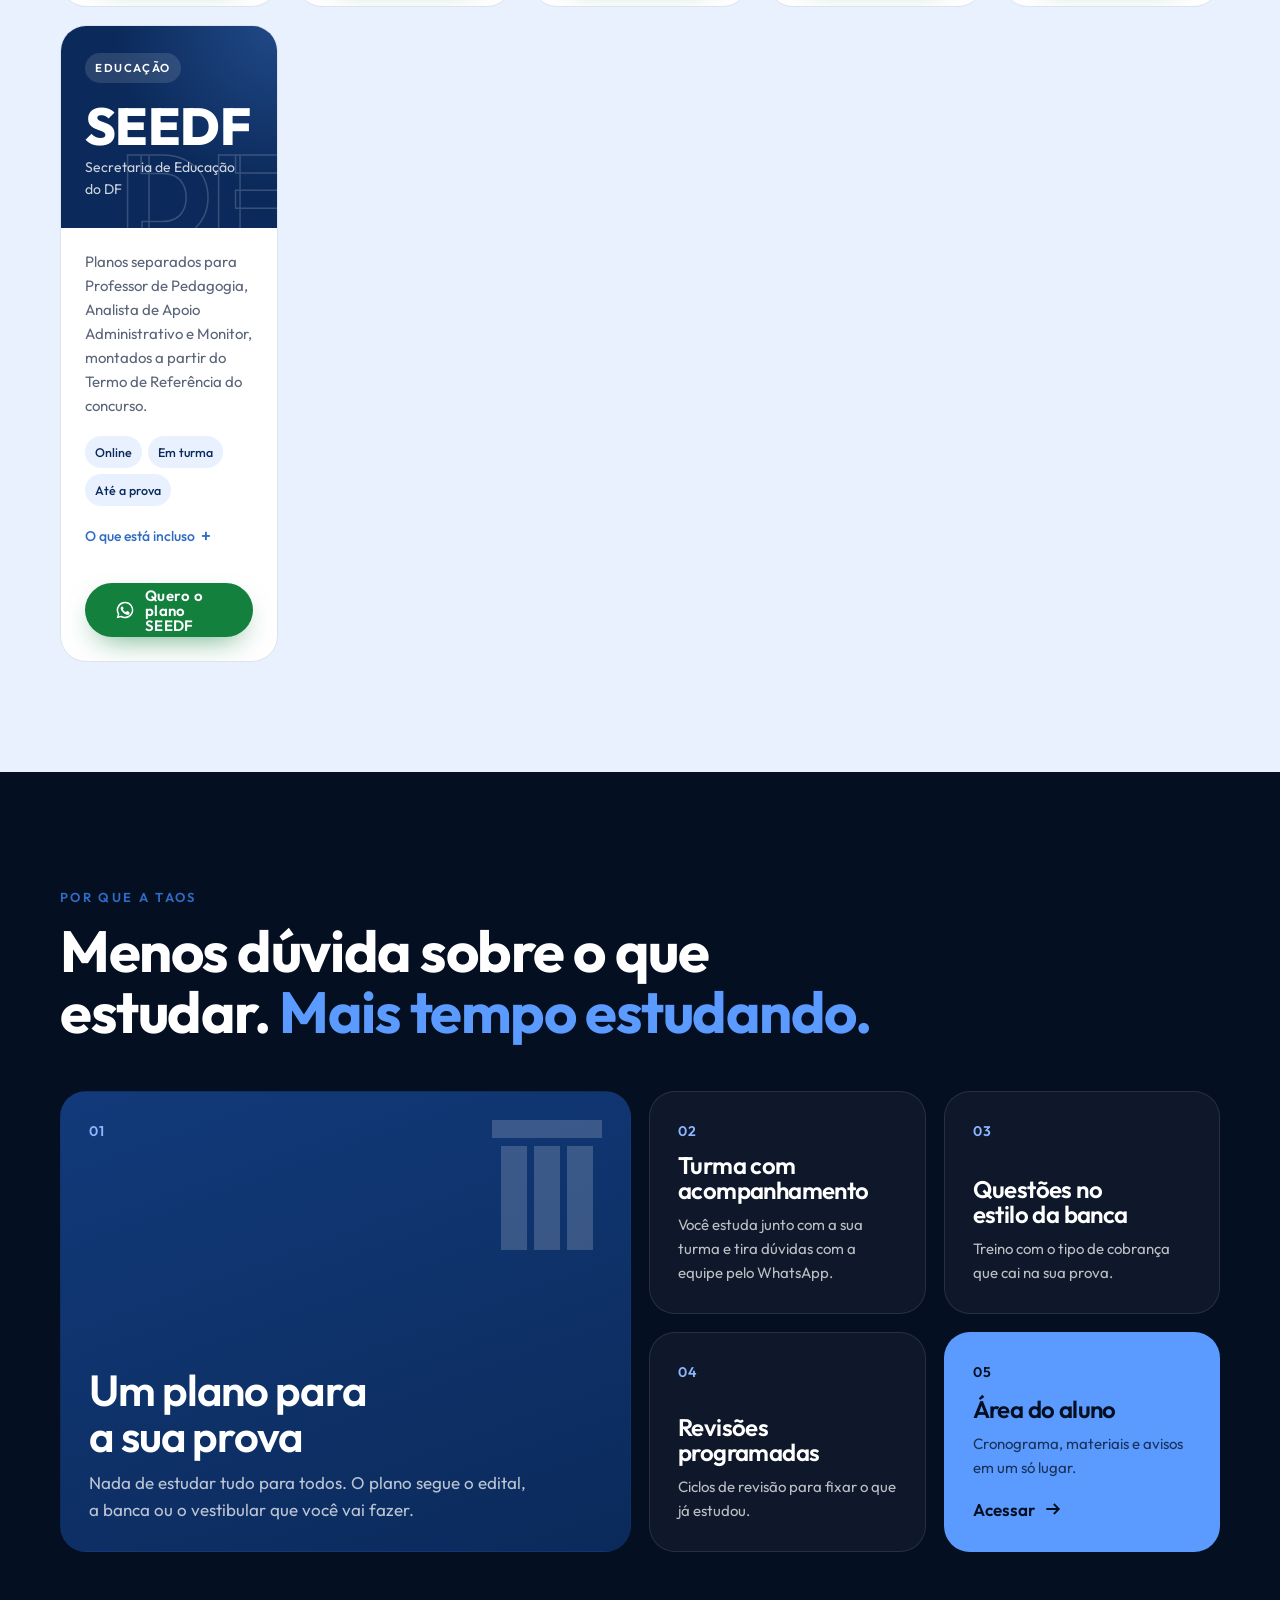
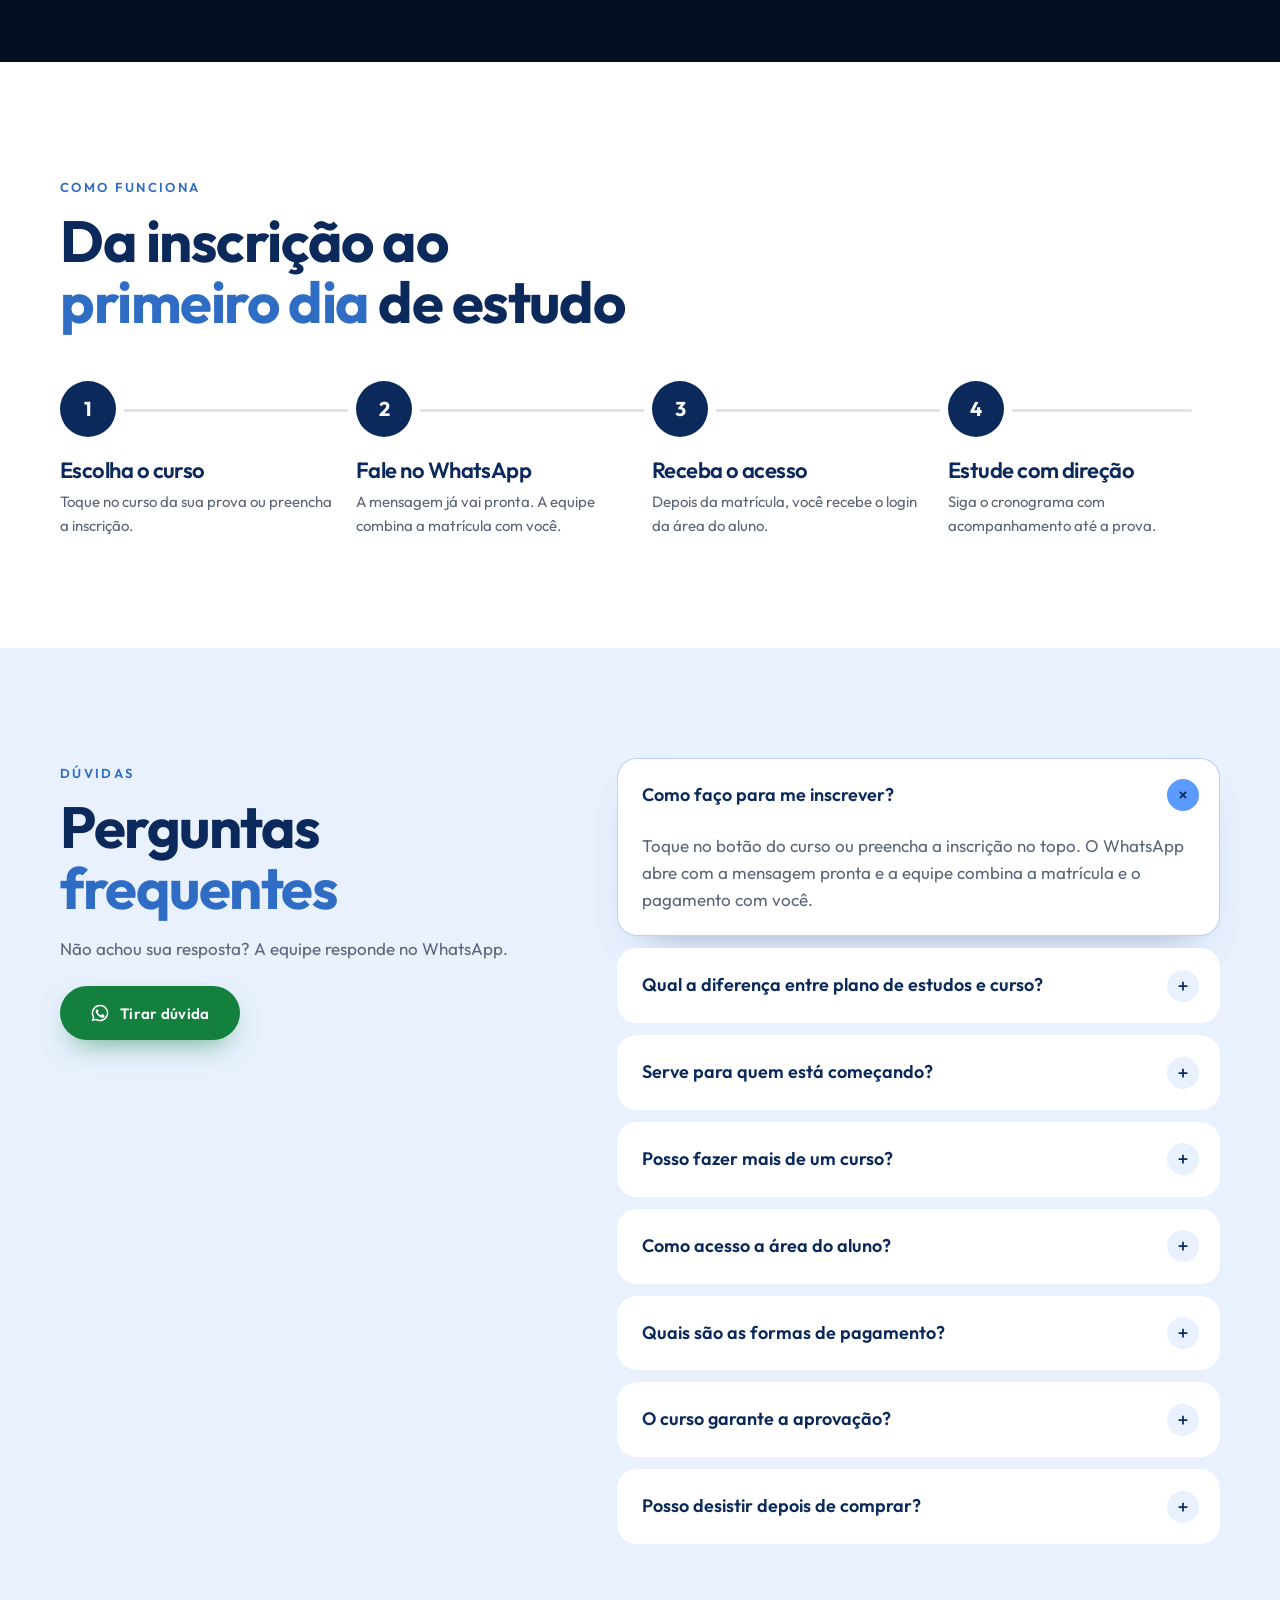
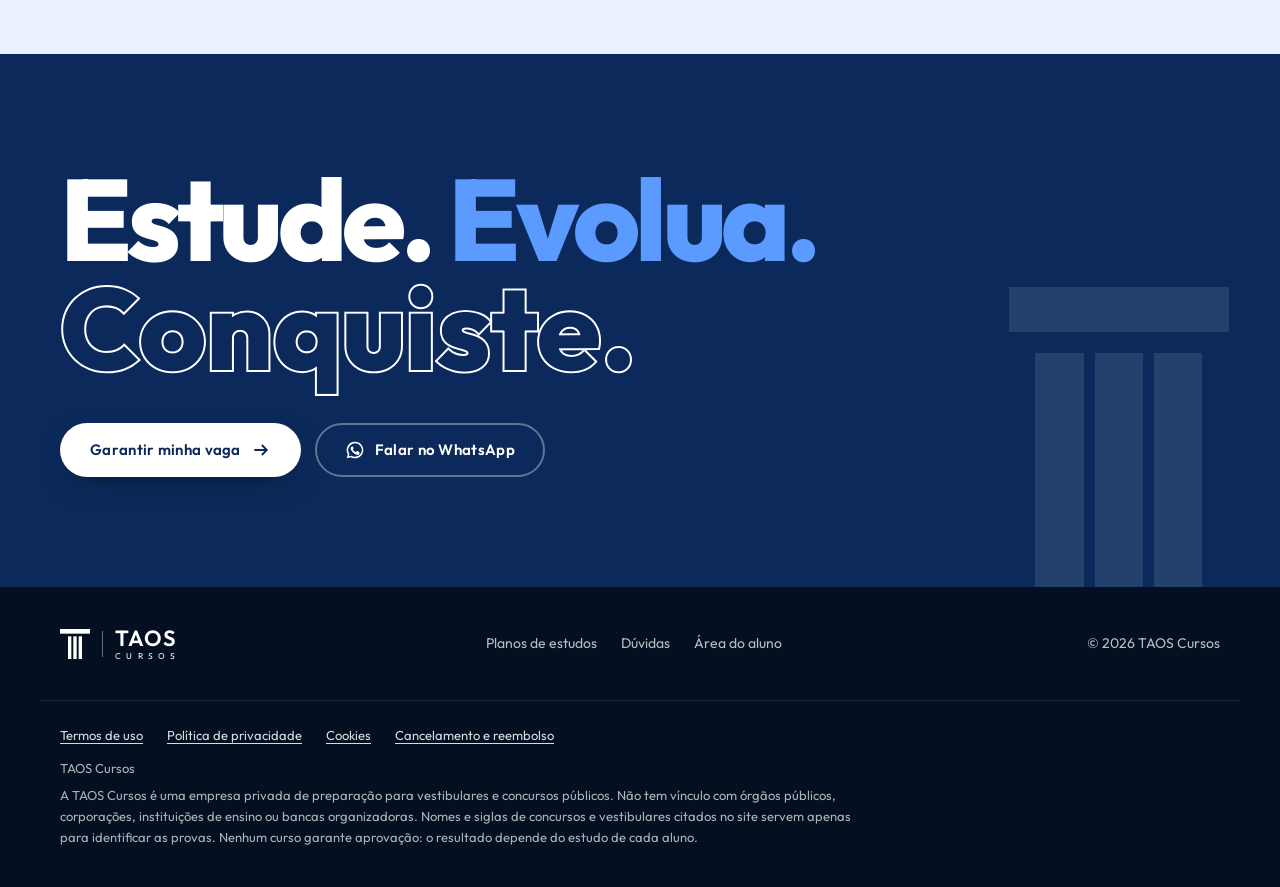
==== commit 96bdf85d: "Landing: contorno do "Conquiste." sem linhas cruzando as letras Co-Authored-By: Claude Opus 5.5 <nor" ====
--- a/index.html
+++ b/index.html
@@ -11,7 +11,7 @@
 <link rel="preconnect" href="https://fonts.googleapis.com">
 <link rel="preconnect" href="https://fonts.gstatic.com" crossorigin>
 <link rel="stylesheet" href="https://fonts.googleapis.com/css2?family=Outfit:wght@300;400;500;600;700;800&display=swap">
-<link rel="stylesheet" href="assets/css/style.css?v=19">
+<link rel="stylesheet" href="assets/css/style.css?v=20">
 <link rel="icon" href="data:image/svg+xml,%3Csvg xmlns='http://www.w3.org/2000/svg' viewBox='0 0 100 100'%3E%3Crect width='100' height='100' fill='%230b2a5b'/%3E%3Cg fill='%23fff'%3E%3Crect x='20' y='22' width='60' height='9'/%3E%3Crect x='36' y='36' width='7' height='44'/%3E%3Crect x='46.5' y='36' width='7' height='44'/%3E%3Crect x='57' y='36' width='7' height='44'/%3E%3C/g%3E%3C/svg%3E">
 <script>document.documentElement.classList.add("js")</script>
 </head>
--- a/assets/css/style.css
+++ b/assets/css/style.css
@@ -242,7 +242,8 @@
 .final-words { font-size: clamp(48px, 9vw, 128px); font-weight: 800; letter-spacing: -.04em; line-height: .95; }
 .final-words span { display: inline-block; }
 .final-words span:nth-child(2) { color: var(--electric); }
-.final-words span:nth-child(3) { color: transparent; -webkit-text-stroke: 2px #fff; }
+/* Contorno limpo: o preenchimento na cor do fundo cobre as linhas internas das letras sobrepostas */
+.final-words span:nth-child(3) { color: var(--navy); -webkit-text-stroke: 4px #fff; paint-order: stroke fill; letter-spacing: 0; }
 .js .final-words[data-reveal] span { opacity: 0; transform: translateY(40px); transition: opacity .7s var(--ease), transform .7s var(--ease); }
 .js .final-words[data-reveal].in span { opacity: 1; transform: none; }
 .js .final-words[data-reveal].in span:nth-child(2) { transition-delay: .12s; }
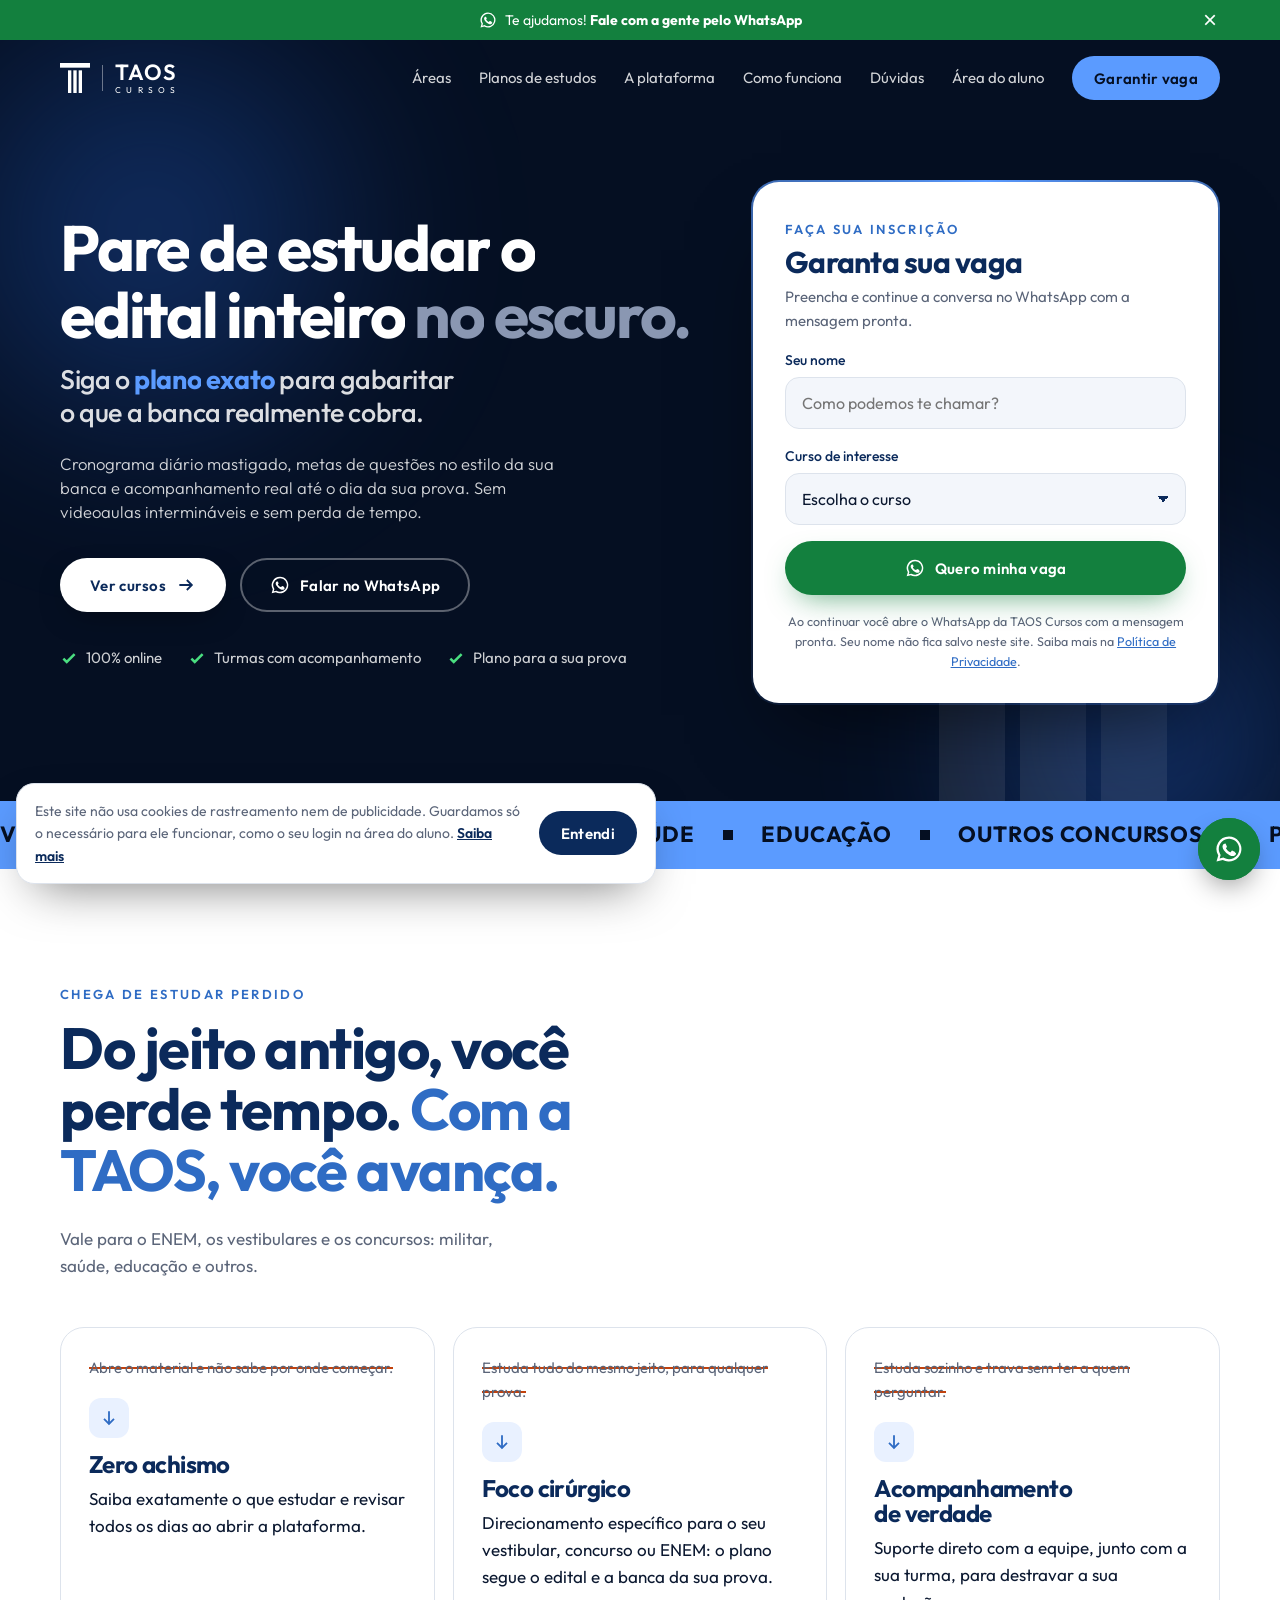
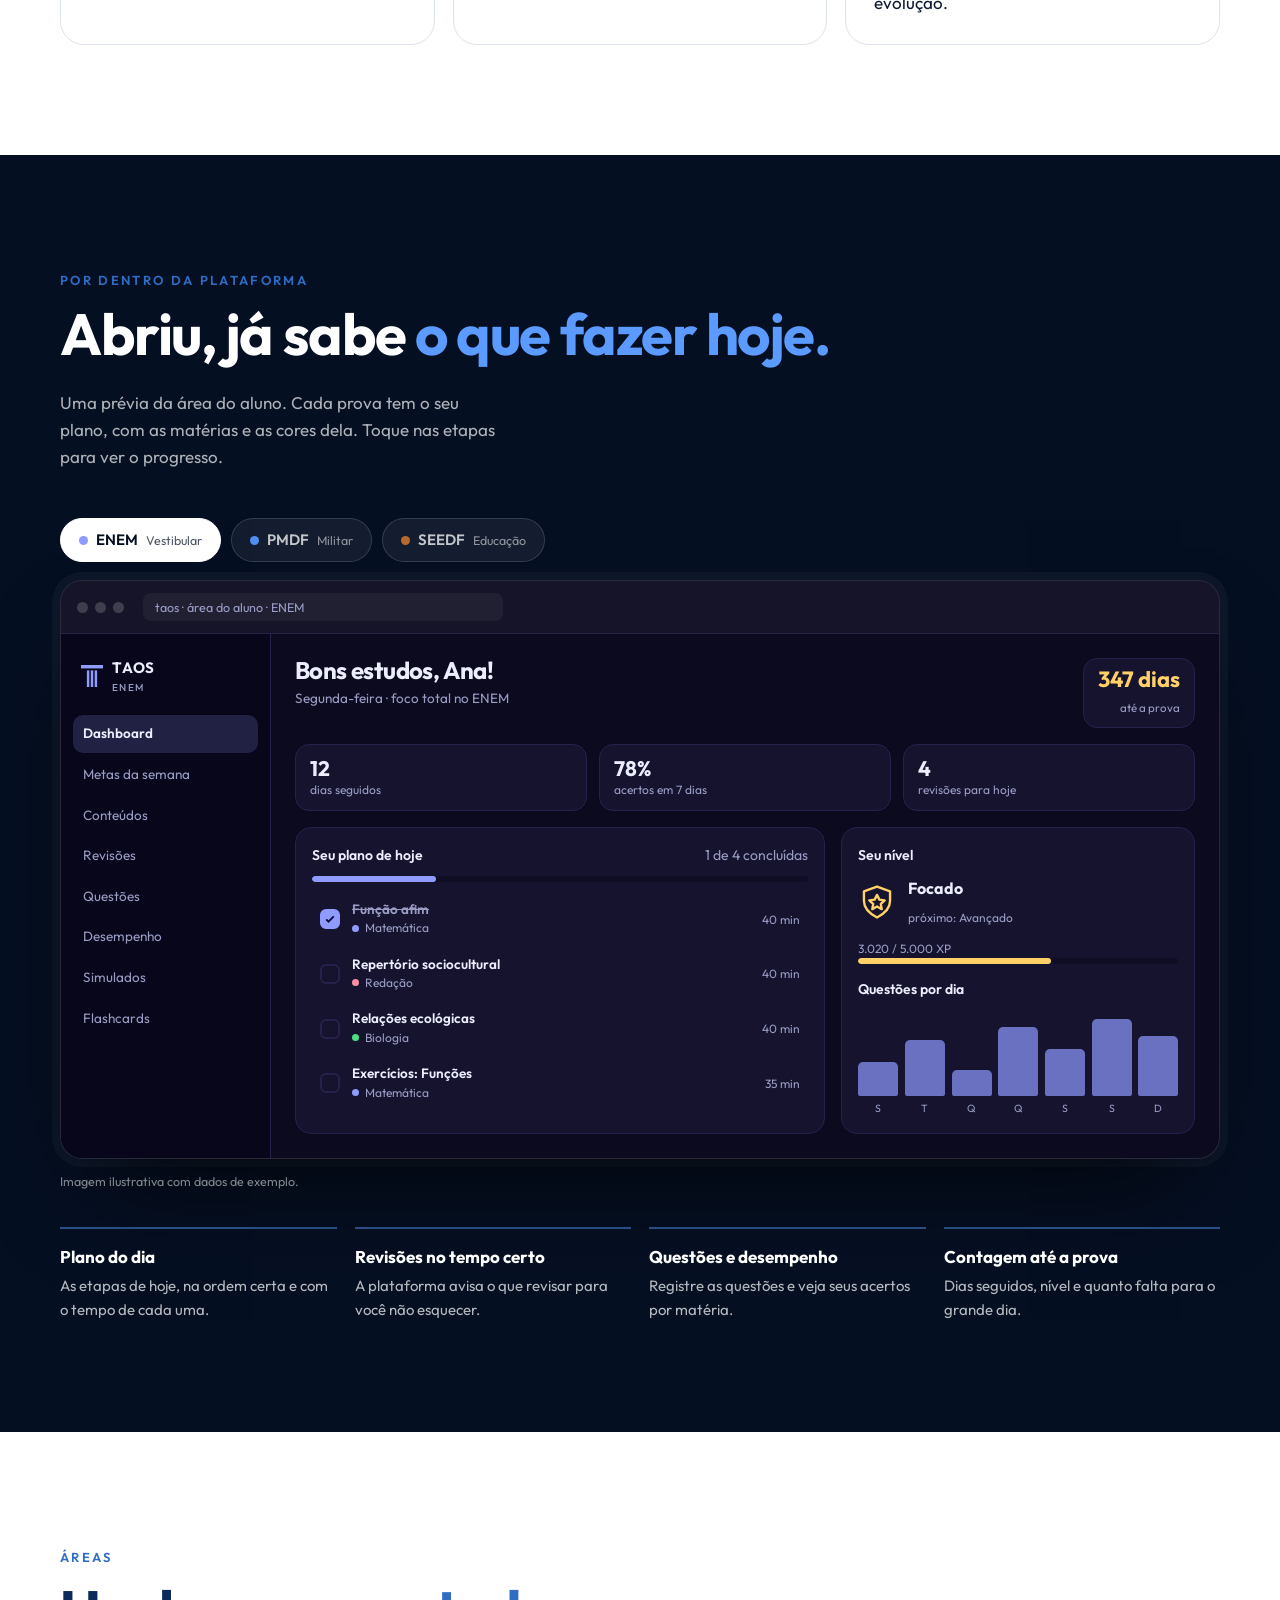
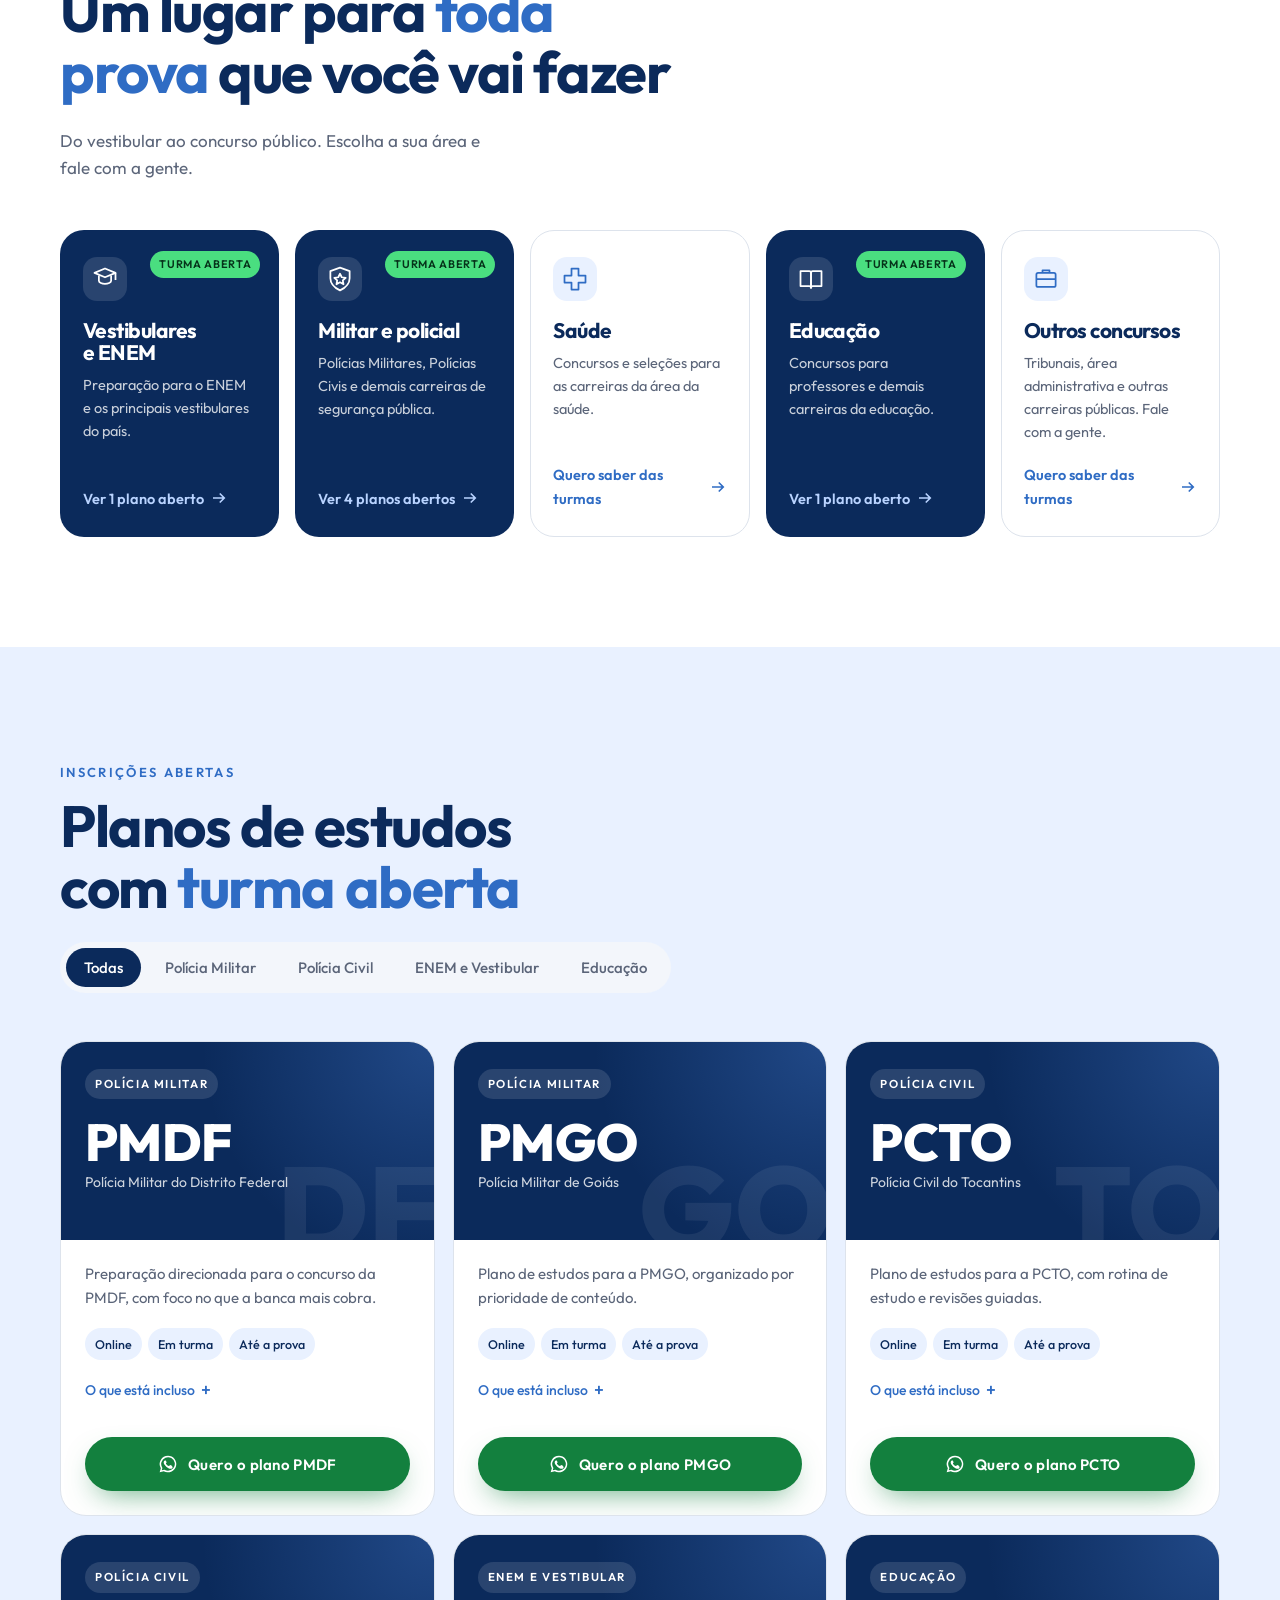
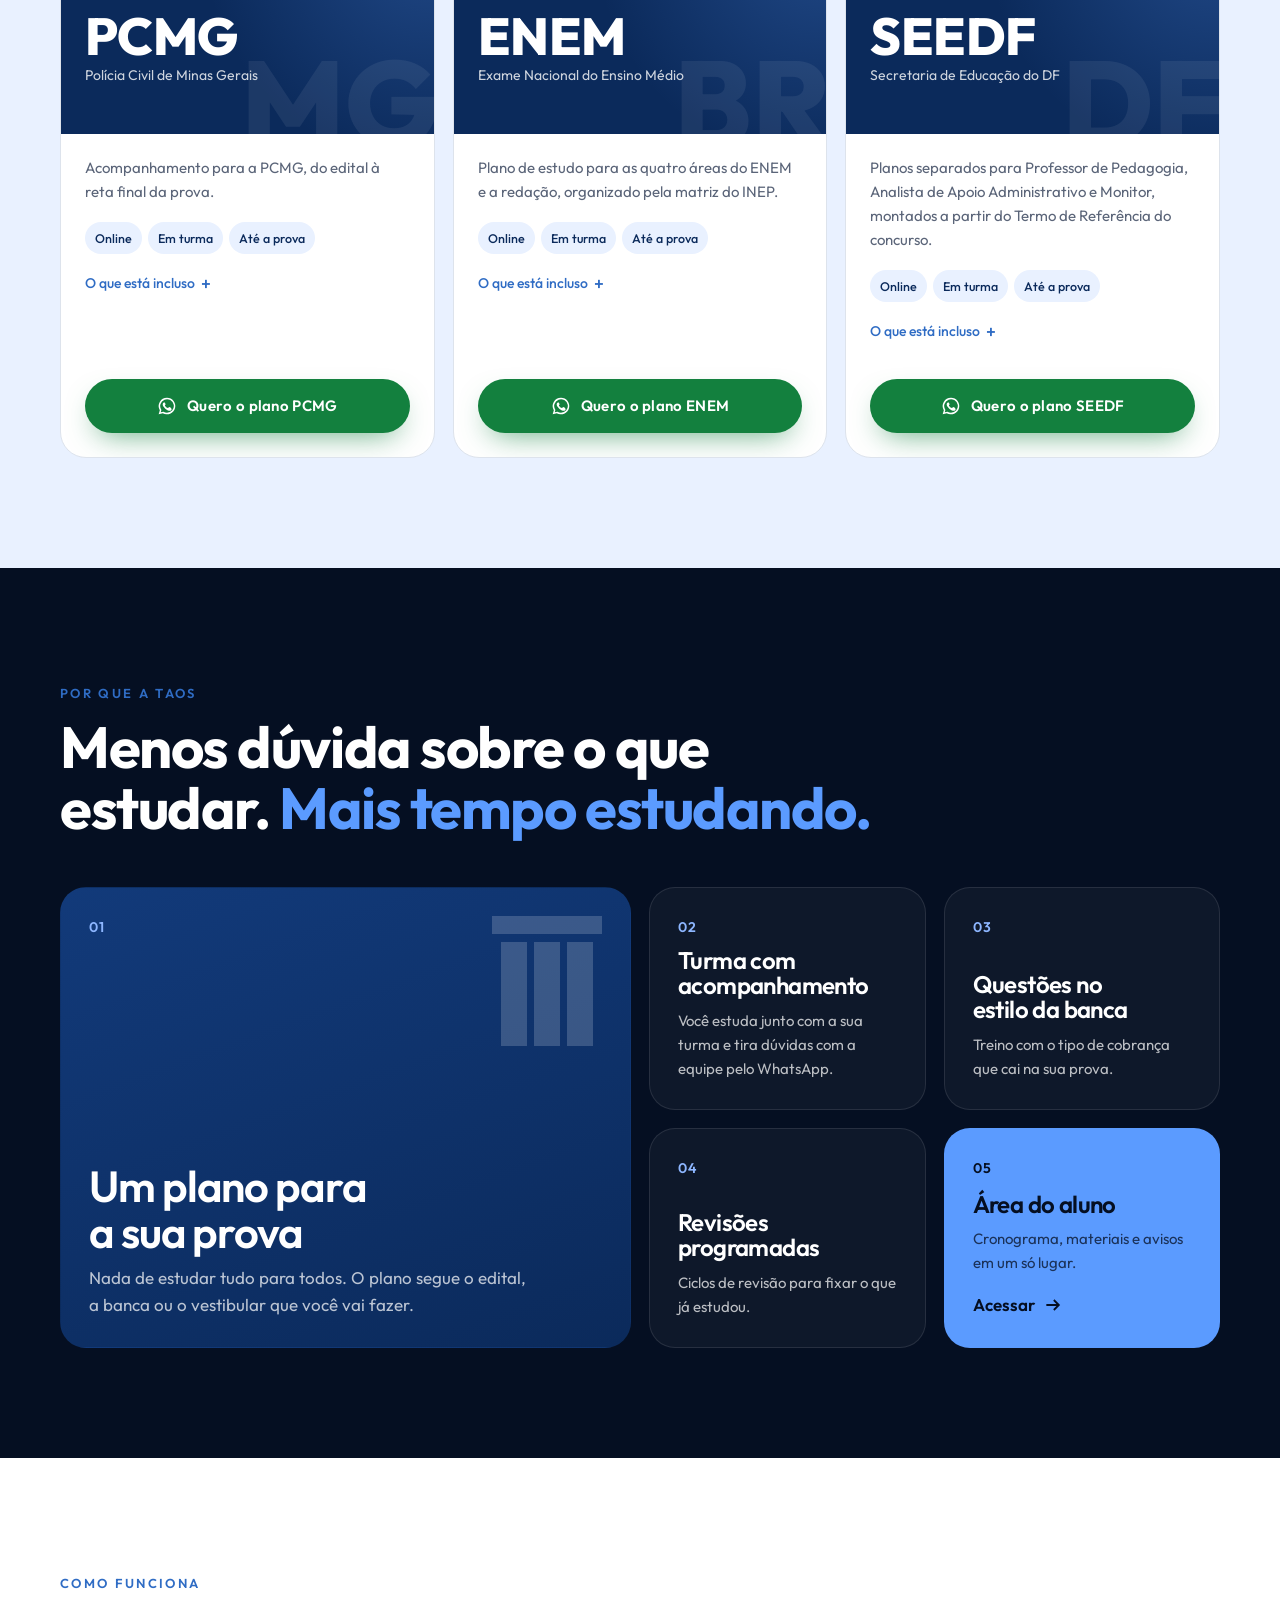
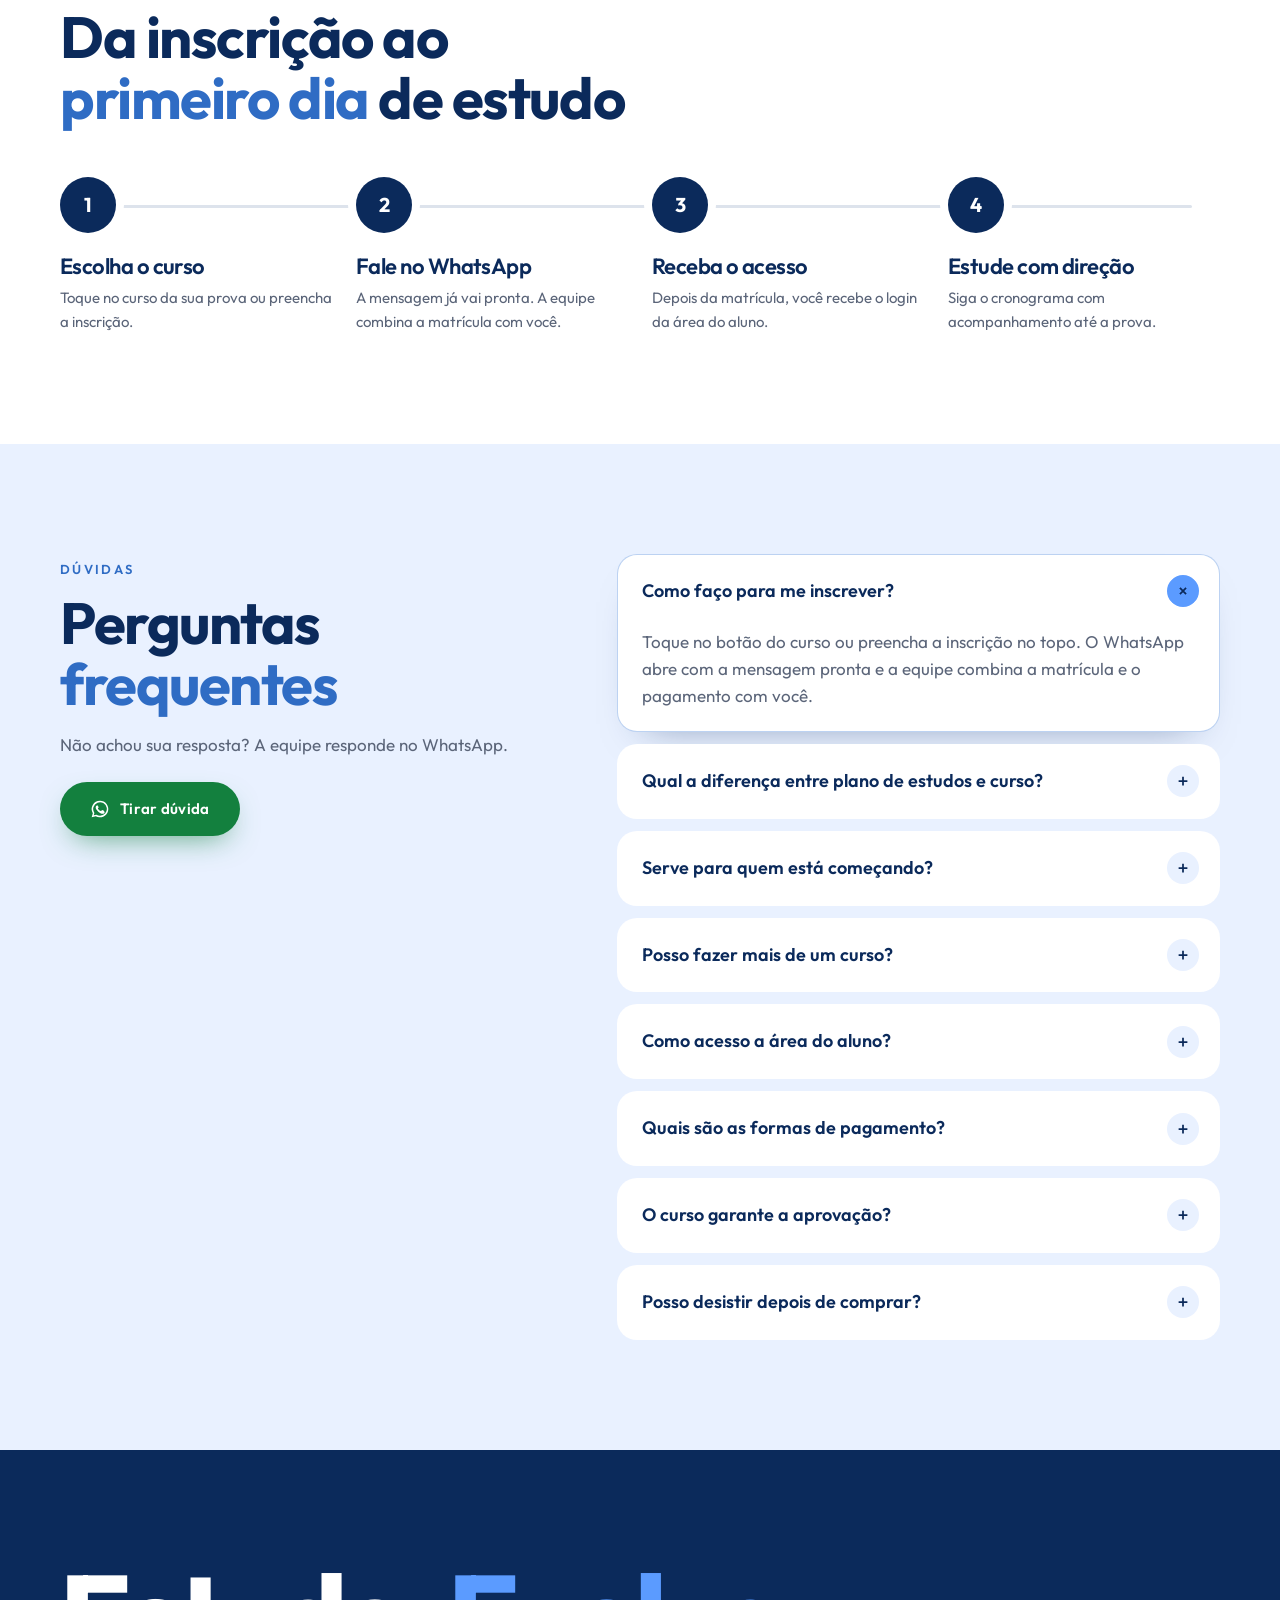
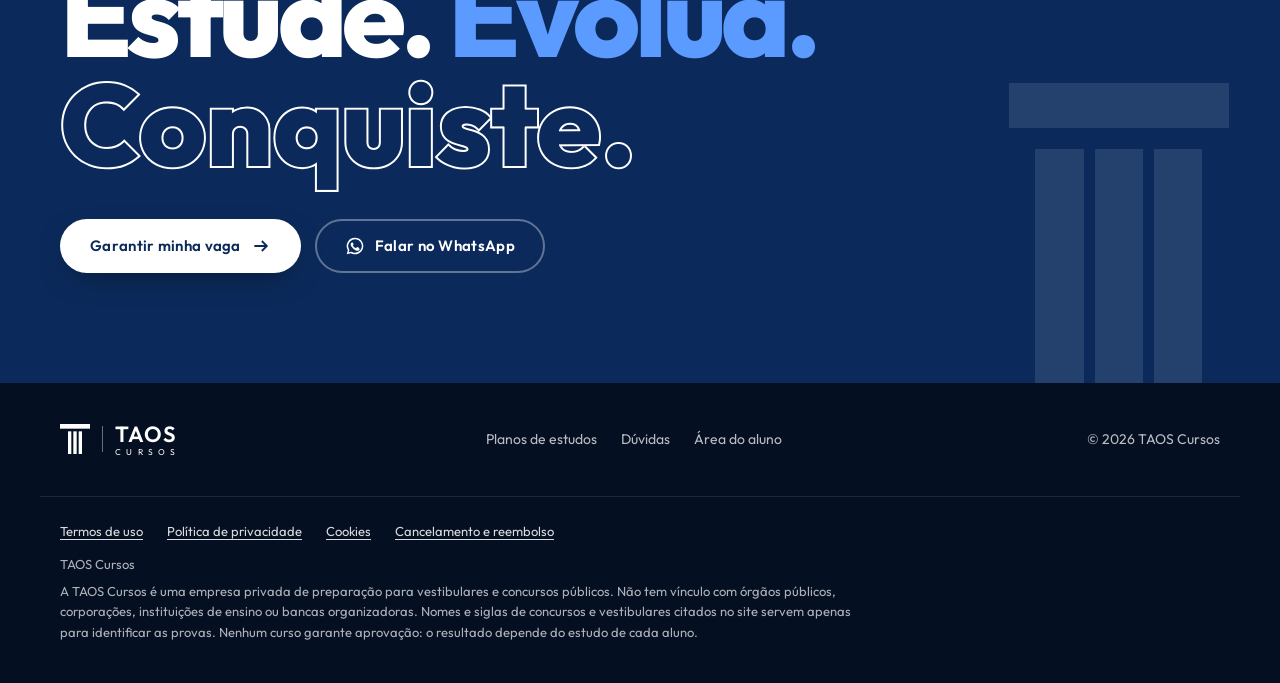
==== commit 36388aa5: "Landing: cards dos planos com a mesma altura, 3 por linha e letras de fundo sem contorno cruzado Co-" ====
--- a/index.html
+++ b/index.html
@@ -11,7 +11,7 @@
 <link rel="preconnect" href="https://fonts.googleapis.com">
 <link rel="preconnect" href="https://fonts.gstatic.com" crossorigin>
 <link rel="stylesheet" href="https://fonts.googleapis.com/css2?family=Outfit:wght@300;400;500;600;700;800&display=swap">
-<link rel="stylesheet" href="assets/css/style.css?v=20">
+<link rel="stylesheet" href="assets/css/style.css?v=22">
 <link rel="icon" href="data:image/svg+xml,%3Csvg xmlns='http://www.w3.org/2000/svg' viewBox='0 0 100 100'%3E%3Crect width='100' height='100' fill='%230b2a5b'/%3E%3Cg fill='%23fff'%3E%3Crect x='20' y='22' width='60' height='9'/%3E%3Crect x='36' y='36' width='7' height='44'/%3E%3Crect x='46.5' y='36' width='7' height='44'/%3E%3Crect x='57' y='36' width='7' height='44'/%3E%3C/g%3E%3C/svg%3E">
 <script>document.documentElement.classList.add("js")</script>
 </head>
--- a/assets/css/style.css
+++ b/assets/css/style.css
@@ -165,18 +165,18 @@
 .filters { display: flex; gap: 6px; padding: 6px; background: var(--mist); border-radius: 999px; flex-wrap: wrap; }
 .f-btn { border: 0; background: transparent; padding: 10px 18px; border-radius: 999px; font: 500 15px var(--font); color: var(--muted); cursor: pointer; transition: background .25s, color .25s; }
 .f-btn.on { background: var(--navy); color: #fff; }
-.mgrid { display: grid; grid-template-columns: repeat(auto-fit, minmax(200px, 1fr)); gap: 18px; }
+.mgrid { display: grid; grid-template-columns: repeat(3, 1fr); gap: 18px; } /* 3 por linha: 6 planos = 2 linhas certinhas */
 .mcard { position: relative; display: flex; flex-direction: column; background: #fff; border: 1.5px solid var(--line); border-radius: 26px; overflow: hidden; min-width: 0; transition: transform .4s var(--ease), box-shadow .4s var(--ease), border-color .3s, opacity .35s; }
 .mcard:hover { transform: translateY(-8px); box-shadow: 0 30px 60px -30px rgba(11,42,91,.45); border-color: transparent; }
 .mcard.hide { display: none; }
 .m-top { position: relative; background: var(--navy); color: #fff; padding: 26px 24px 28px; overflow: hidden; }
 .m-top::before { content: ""; position: absolute; inset: 0; background: radial-gradient(circle at 100% 0, rgba(91,155,255,.45), transparent 55%); opacity: .6; transition: opacity .4s; }
 .mcard:hover .m-top::before { opacity: 1; }
-.m-top .uf { position: absolute; right: -6px; bottom: -28px; font-size: 120px; font-weight: 800; line-height: 1; color: transparent; -webkit-text-stroke: 1.5px rgba(255,255,255,.18); transition: transform .5s var(--ease); }
+.m-top .uf { position: absolute; right: -6px; bottom: -28px; font-size: 120px; font-weight: 800; line-height: 1; color: rgba(255,255,255,.07); transition: transform .5s var(--ease); }
 .mcard:hover .m-top .uf { transform: translateY(-8px) rotate(-4deg); }
 .m-tag { position: relative; display: inline-block; font-size: 11.5px; letter-spacing: .14em; text-transform: uppercase; font-weight: 600; padding: 6px 10px; border-radius: 999px; background: rgba(255,255,255,.12); }
 .m-sigla { position: relative; font-size: 52px; font-weight: 800; letter-spacing: -.01em; margin-top: 16px; }
-.m-nome { position: relative; font-size: 14px; opacity: .8; margin-top: 2px; }
+.m-nome { position: relative; font-size: 14px; opacity: .8; margin-top: 2px; line-height: 1.45; min-height: 2.9em; } /* sempre 2 linhas: todos os cards com a mesma altura */
 .m-body { padding: 22px 24px 24px; display: flex; flex-direction: column; gap: 18px; flex: 1; }
 .m-body > p { color: var(--muted); font-size: 15px; }
 .m-chips { display: flex; flex-wrap: wrap; gap: 6px; }
